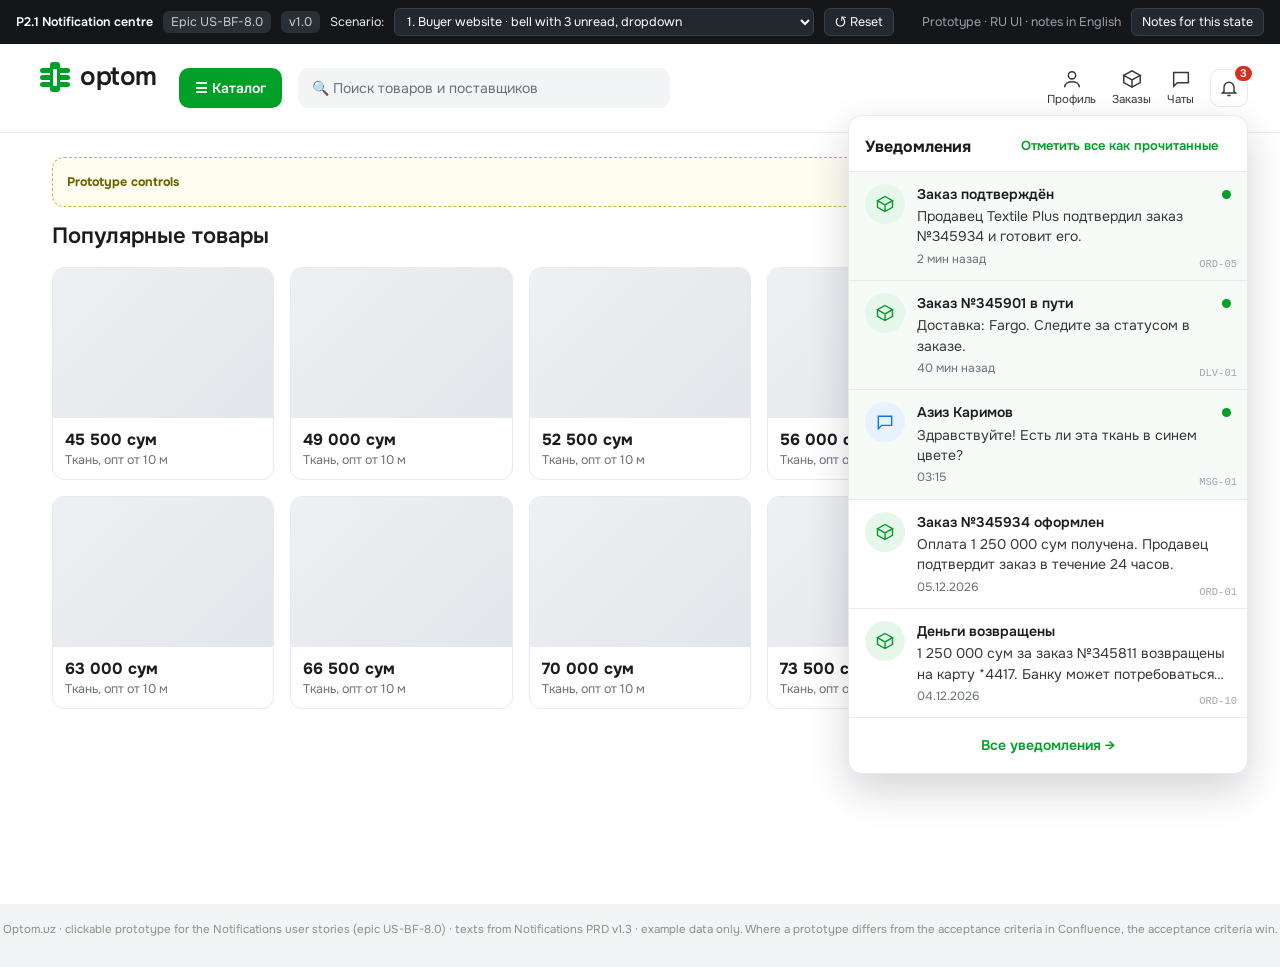
==== p2-1-notification-centre.html @ 47d12b76 "Notification prototypes P2.1-P2.3 v1.0 Co-Authored-By: Claude Opus 5.5 <noreply@anthropic.com> Claud" ====
<!doctype html>
<html lang="ru"><head><meta charset="utf-8"><meta name="robots" content="noindex,nofollow"><meta name="viewport" content="width=device-width,initial-scale=1">
<title>P2.1 Notification centre</title>
<link rel="preconnect" href="https://fonts.googleapis.com"><link href="https://fonts.googleapis.com/css2?family=Onest:wght@400;500;600;700&display=swap" rel="stylesheet">
<style>/* Optom.uz prototype base — colours and components taken from the Figma exports (Seller website, Buyer website, Super Admin Old) */
:root{
  --green:#00a028; --green-600:#008a22; --green-50:#e6f6ea; --green-100:#cdeed5;
  --ink:#1b1c1f; --ink-2:#38383b; --muted:#6b7079; --muted-2:#8b9189; --line:#e7e9ec; --line-2:#d9dce1;
  --bg:#f3f4f6; --card:#ffffff; --red:#d92d20; --red-50:#fdecec; --amber:#ca8504; --amber-50:#fef7c3;
  --blue:#0c75ed; --blue-50:#e8f2fe; --violet:#7a5af8; --violet-50:#f1edff;
  --radius:12px; --radius-sm:8px;
  --font:"Onest",-apple-system,BlinkMacSystemFont,"Segoe UI",Roboto,sans-serif;
}
*{box-sizing:border-box}
html,body{margin:0;padding:0}
body{font-family:var(--font);font-size:14px;line-height:1.45;color:var(--ink);background:var(--bg)}
button,input,select,textarea{font:inherit;color:inherit}
a{color:var(--green);text-decoration:none}
/* ---- prototype harness bar ---- */
.pbar{position:sticky;top:0;z-index:50;display:flex;flex-wrap:wrap;align-items:center;gap:10px;padding:8px 16px;background:#14161a;color:#e9ecef;font-size:12.5px}
.pbar b{color:#fff;font-weight:600}
.pbar .tag{background:#2a2e35;border-radius:6px;padding:2px 8px;color:#c6cbd2}
.pbar select{background:#23272e;border:1px solid #3a3f47;border-radius:6px;color:#fff;padding:4px 8px;max-width:420px}
.pbar .sp{flex:1}
.pbar button{background:#23272e;border:1px solid #3a3f47;border-radius:6px;color:#fff;padding:4px 10px;cursor:pointer}
.pbar button.on{background:var(--green);border-color:var(--green)}
.notes{position:fixed;right:16px;bottom:16px;width:380px;max-height:60vh;overflow:auto;z-index:60;background:#fffef5;border:1px solid #eadf9f;border-radius:12px;box-shadow:0 12px 30px rgba(0,0,0,.18);padding:14px 16px;font-size:12.5px;display:none}
.notes.show{display:block}
.notes h4{margin:0 0 6px;font-size:13px}
.notes ul{margin:4px 0 0 16px;padding:0}
.notes li{margin:3px 0}
.notes .src{color:#6b6200;font-size:11.5px;margin-top:8px}
/* ---- seller / admin shell ---- */
.shell{display:grid;grid-template-columns:232px 1fr;min-height:calc(100vh - 40px)}
.side{padding:18px 14px;display:flex;flex-direction:column;gap:2px}
.logo{display:flex;align-items:center;gap:8px;font-weight:600;font-size:26px;letter-spacing:-.5px;margin:0 6px 22px;color:var(--ink)}
.logo svg{flex:none}
.side .grp{font-size:11px;font-weight:600;color:var(--muted);letter-spacing:.04em;text-transform:uppercase;margin:14px 10px 6px}
.nav{display:flex;align-items:center;gap:10px;padding:9px 10px;border-radius:10px;color:var(--ink-2);cursor:default}
.nav.on{background:#fff;box-shadow:0 1px 2px rgba(0,0,0,.05);color:var(--ink);font-weight:500}
.nav svg{width:18px;height:18px;stroke:currentColor;fill:none;stroke-width:1.6;opacity:.8}
.side .me{margin-top:auto;background:#fff;border-radius:12px;padding:10px;display:flex;gap:10px;align-items:center}
.ava{width:34px;height:34px;border-radius:50%;background:#d7dbe0;display:grid;place-items:center;font-weight:600;color:#555;flex:none}
.me small{display:block;color:var(--green);font-size:12px}
.main{padding:16px 24px 40px 8px;min-width:0}
.top{display:flex;align-items:center;gap:10px;margin-bottom:14px}
.iconbtn{width:34px;height:34px;border-radius:9px;background:#fff;border:1px solid var(--line);display:grid;place-items:center}
.crumbs{color:var(--muted);font-size:13px;display:flex;gap:8px;align-items:center}
.crumbs b{color:var(--ink);font-weight:500}
.top .sp{flex:1}
.lang{background:#fff;border:1px solid var(--line);border-radius:9px;padding:6px 12px;font-size:13px}
.h1{font-size:26px;font-weight:600;margin:6px 0 14px;display:flex;align-items:center;gap:10px}
/* ---- components ---- */
.card{background:var(--card);border-radius:var(--radius);padding:20px 22px;box-shadow:0 1px 2px rgba(16,24,40,.04)}
.card+.card{margin-top:12px}
.card h3{margin:0 0 4px;font-size:18px;font-weight:600}
.sub{color:var(--muted);margin:0}
.row{display:flex;gap:12px;align-items:center}
.grid2{display:grid;grid-template-columns:1fr 1fr;gap:14px}
.sec{display:grid;grid-template-columns:240px 1fr;gap:24px;padding:20px 0;border-top:1px solid var(--line)}
.sec>.lbl{font-weight:600}
.sec>.lbl .sub{font-weight:400;font-size:13px;margin-top:4px}
.field{display:flex;flex-direction:column;gap:6px;margin-bottom:14px}
.field label{font-size:13px;font-weight:500}
.inp{border:1px solid var(--line-2);border-radius:10px;padding:10px 12px;background:#fff;outline:none;width:100%}
.inp:focus{border-color:var(--green);box-shadow:0 0 0 3px var(--green-50)}
.inp.err{border-color:var(--red)}
.inp[disabled]{background:#f6f7f9;color:var(--muted)}
.err-t{color:var(--red);font-size:12.5px}
.hint{color:var(--muted);font-size:12.5px}
.btn{border:1px solid transparent;border-radius:10px;padding:10px 18px;font-weight:600;cursor:pointer;display:inline-flex;align-items:center;gap:8px;white-space:nowrap}
.btn.pri{background:var(--green);color:#fff}
.btn.pri:hover{background:var(--green-600)}
.btn.pri[disabled]{background:#9fd8ad;cursor:not-allowed}
.btn.out{background:#fff;border-color:var(--line-2);color:var(--ink)}
.btn.soft{background:var(--green-50);color:var(--green)}
.btn.dan{background:var(--red-50);color:var(--red)}
.btn.danfill{background:var(--red);color:#fff}
.btn.link{background:none;padding:6px 4px;color:var(--green)}
.btn.sm{padding:6px 12px;font-size:13px;border-radius:8px}
.btn[disabled]{opacity:.55;cursor:not-allowed}
.pill{display:inline-flex;align-items:center;gap:6px;border-radius:8px;padding:3px 9px;font-size:12.5px;font-weight:500;border:1px solid transparent}
.pill::before{content:"";width:6px;height:6px;border-radius:50%;background:currentColor}
.pill.g{background:var(--green-50);color:var(--green);border-color:var(--green-100)}
.pill.v{background:var(--violet-50);color:var(--violet);border-color:#ddd3ff}
.pill.a{background:#fff6e0;color:#b54708;border-color:#fde7b0}
.pill.r{background:var(--red-50);color:var(--red);border-color:#f9c9c4}
.pill.n{background:#f1f2f4;color:var(--ink-2);border-color:var(--line)}
.pill.b{background:var(--blue-50);color:var(--blue);border-color:#c9e0fd}
.alert{border-radius:12px;padding:14px 16px;display:flex;gap:12px;align-items:flex-start;border-left:4px solid}
.alert .ic{width:22px;height:22px;border-radius:50%;display:grid;place-items:center;color:#fff;font-weight:700;font-size:13px;flex:none}
.alert.w{background:var(--amber-50);border-color:var(--amber)} .alert.w .ic{background:var(--amber)}
.alert.e{background:var(--red-50);border-color:var(--red)} .alert.e .ic{background:var(--red)}
.alert.i{background:var(--blue-50);border-color:var(--blue)} .alert.i .ic{background:var(--blue)}
.alert.s{background:var(--green-50);border-color:var(--green)} .alert.s .ic{background:var(--green)}
.alert b{display:block;margin-bottom:2px}
.toggle{position:relative;width:40px;height:22px;border-radius:12px;background:#d0d4da;border:none;cursor:pointer;flex:none;transition:.15s}
.toggle::after{content:"";position:absolute;top:3px;left:3px;width:16px;height:16px;border-radius:50%;background:#fff;transition:.15s;box-shadow:0 1px 2px rgba(0,0,0,.2)}
.toggle.on{background:var(--green)}
.toggle.on::after{left:21px}
.toggle[disabled]{opacity:.45;cursor:not-allowed}
.chk{display:flex;gap:10px;align-items:flex-start;cursor:pointer;margin:8px 0}
.chk input{width:18px;height:18px;accent-color:var(--green);margin-top:2px;flex:none}
table.t{width:100%;border-collapse:collapse}
table.t th{background:#f6f7f9;text-align:left;font-size:12.5px;font-weight:500;color:var(--muted);padding:10px 12px}
table.t td{border-top:1px solid var(--line);padding:12px;vertical-align:middle}
.kv{display:flex;gap:10px;padding:12px 0;border-top:1px solid var(--line);align-items:flex-start}
.kv:first-of-type{border-top:none}
.kv .k{color:var(--muted)}
.kv svg{width:20px;height:20px;stroke:var(--muted);fill:none;stroke-width:1.6;flex:none;margin-top:1px}
.modal-bg{position:fixed;inset:0;background:rgba(16,18,22,.45);display:grid;place-items:center;z-index:40;padding:20px}
.modal{background:#fff;border-radius:16px;width:min(560px,100%);max-height:90vh;overflow:auto;padding:22px 24px;box-shadow:0 20px 50px rgba(0,0,0,.25)}
.modal h3{margin:0 0 6px;font-size:19px}
.modal .acts{display:flex;justify-content:flex-end;gap:10px;margin-top:18px}
.toast{position:fixed;left:50%;bottom:24px;transform:translateX(-50%);background:#1b1c1f;color:#fff;border-radius:10px;padding:10px 16px;z-index:70;box-shadow:0 10px 30px rgba(0,0,0,.25);font-size:13.5px}
.digits{display:flex;gap:6px;align-items:flex-end}
.digit{background:#eceef1;border-radius:10px;width:42px;height:52px;display:grid;place-items:center;font-size:24px;font-weight:600}
.dsep{font-size:24px;font-weight:600;padding:0 4px 12px}
.ycard{border:1.5px solid var(--line-2);border-radius:12px;padding:12px 14px;display:flex;gap:12px;align-items:center;cursor:pointer;background:#fff}
.ycard.on{border-color:var(--green);background:var(--green-50)}
.ycard .r{width:18px;height:18px;border-radius:50%;border:2px solid var(--line-2);flex:none}
.ycard.on .r{border:5px solid var(--green)}
.ycard[aria-disabled=true]{opacity:.5;cursor:not-allowed}
.yglogo{font-weight:700;letter-spacing:-.3px}
.yglogo i{font-style:italic;font-weight:800}
.code-big{font-size:30px;letter-spacing:6px;font-weight:700;background:#f6f7f9;border-radius:10px;padding:8px 14px;display:inline-block}
.steps{display:flex;justify-content:space-between;position:relative;margin:6px 0 4px}
.steps::before{content:"";position:absolute;left:20px;right:20px;top:17px;height:2px;background:var(--line)}
.step{position:relative;text-align:center;flex:1;color:var(--muted);font-size:13px}
.step .dot{width:36px;height:36px;border-radius:10px;margin:0 auto 6px;background:#fff;border:1.5px solid var(--line-2);display:grid;place-items:center}
.step.on{color:var(--green);font-weight:500}
.step.on .dot{background:var(--green-50);border-color:var(--green)}
.timeline .it{display:flex;gap:12px;padding:8px 0}
.timeline .it .d{width:30px;height:30px;border-radius:50%;background:#f1f2f4;display:grid;place-items:center;flex:none;font-size:13px}
.timeline .it small{display:block;color:var(--muted)}
.muted{color:var(--muted)}
.small{font-size:12.5px}
.mt8{margin-top:8px}.mt12{margin-top:12px}.mt16{margin-top:16px}.mb0{margin-bottom:0}
.spin{width:16px;height:16px;border:2px solid #c8ead1;border-top-color:var(--green);border-radius:50%;animation:sp 0.8s linear infinite;display:inline-block}
@keyframes sp{to{transform:rotate(360deg)}}
.ann{outline:2px dashed #f0b400;outline-offset:3px;border-radius:12px}

/* ---- notification centre components (proposal; follows the buyer mobile "Уведомления" design) ---- */
.bellwrap{position:relative}
.bell{position:relative;width:38px;height:38px;border-radius:10px;background:#fff;border:1px solid var(--line);display:grid;place-items:center;cursor:pointer}
.bell svg{width:20px;height:20px;stroke:#38383b;fill:none;stroke-width:1.7}
.badge{position:absolute;top:-6px;right:-7px;min-width:19px;height:19px;padding:0 5px;border-radius:10px;background:var(--red);color:#fff;font-size:11px;font-weight:600;display:grid;place-items:center;border:2px solid #fff}
.dd{position:absolute;right:0;top:46px;width:400px;background:#fff;border-radius:14px;box-shadow:0 16px 40px rgba(16,24,40,.18);border:1px solid var(--line);z-index:30;overflow:hidden}
.dd .hd{display:flex;align-items:center;justify-content:space-between;padding:14px 16px 8px}
.dd .hd b{font-size:16px}
.dd .ft{display:flex;justify-content:center;padding:10px;border-top:1px solid var(--line)}
.ni{display:flex;gap:12px;padding:12px 16px;cursor:pointer;position:relative;border-top:1px solid var(--line)}
.ni:hover{background:#f8f9fa}
.ni.unread{background:#f6fbf7}
.ni .gi{width:40px;height:40px;border-radius:50%;display:grid;place-items:center;flex:none}
.ni .gi svg{width:20px;height:20px;fill:none;stroke-width:1.7}
.gi.o{background:var(--green-50)} .gi.o svg{stroke:var(--green)}
.gi.m{background:var(--blue-50)} .gi.m svg{stroke:var(--blue)}
.gi.s{background:#f1f2f4} .gi.s svg{stroke:#555}
.gi.w{background:var(--red-50)} .gi.w svg{stroke:var(--red)}
.gi.a{background:var(--violet-50)} .gi.a svg{stroke:var(--violet)}
.ni .bd{flex:1;min-width:0}
.ni .tt{font-weight:600;white-space:nowrap;overflow:hidden;text-overflow:ellipsis}
.ni .tx{color:var(--ink-2);display:-webkit-box;-webkit-line-clamp:2;-webkit-box-orient:vertical;overflow:hidden;margin-top:2px}
.ni .tm{color:var(--muted);font-size:12px;margin-top:4px}
.ni .ud{width:9px;height:9px;border-radius:50%;background:var(--green);flex:none;margin-top:6px}
.ni .cid{position:absolute;right:10px;bottom:8px;font-size:10.5px;color:#a0a6ae;font-family:ui-monospace,Menlo,monospace}
.ni .acts{display:flex;gap:8px;margin-top:8px}
.tabs{display:flex;gap:6px;border-bottom:1px solid var(--line);margin-bottom:0}
.tab{padding:10px 14px;cursor:pointer;color:var(--muted);border-bottom:2px solid transparent;margin-bottom:-1px;font-weight:500}
.tab.on{color:var(--ink);border-bottom-color:var(--green)}
.tab .c{background:var(--green);color:#fff;border-radius:9px;padding:0 6px;font-size:11.5px;margin-left:6px}
.empty{padding:48px 20px;text-align:center;color:var(--muted)}
.empty .eic{width:64px;height:64px;border-radius:50%;background:#f1f2f4;display:grid;place-items:center;margin:0 auto 12px}
.empty .eic svg{width:30px;height:30px;stroke:#9aa0a8;fill:none;stroke-width:1.6}
/* web pop-up (toast with title, text, first button) */
.npop{position:fixed;top:56px;right:20px;width:360px;background:#fff;border-radius:14px;box-shadow:0 16px 40px rgba(16,24,40,.22);border:1px solid var(--line);z-index:65;padding:14px 16px;display:flex;gap:12px;animation:pin .25s ease}
.npop .x{position:absolute;top:8px;right:10px;cursor:pointer;color:var(--muted);font-size:18px;line-height:1}
.npop .bar{position:absolute;left:0;bottom:0;height:3px;background:var(--green);animation:pbar 5s linear forwards;border-radius:0 0 0 14px}
@keyframes pin{from{transform:translateY(-10px);opacity:0}to{transform:none;opacity:1}}
@keyframes pbar{from{width:100%}to{width:0}}
/* buyer website header */
.bweb{background:#fff;min-height:calc(100vh - 40px)}
.bhead{display:flex;align-items:center;gap:16px;padding:14px 32px;border-bottom:1px solid var(--line);background:#fff;position:sticky;top:40px;z-index:20}
.bsearch{flex:1;max-width:560px;display:flex;align-items:center;gap:8px;background:#f3f4f6;border-radius:10px;padding:10px 14px;color:var(--muted)}
.bcat{background:var(--green);color:#fff;border-radius:10px;padding:10px 16px;font-weight:600}
.hic{display:flex;flex-direction:column;align-items:center;font-size:11.5px;color:var(--ink-2);gap:2px;cursor:pointer;position:relative}
.hic svg{width:22px;height:22px;stroke:#38383b;fill:none;stroke-width:1.6}
.bbody{padding:24px 32px;max-width:1240px;margin:0 auto}
.prodgrid{display:grid;grid-template-columns:repeat(5,1fr);gap:16px}
.pcard{background:#fff;border:1px solid var(--line);border-radius:12px;overflow:hidden}
.pimg{height:150px;background:linear-gradient(135deg,#eef0f3,#e3e6ea)}
.pcard .pi{padding:10px 12px}
.pcard .pp{font-weight:700;font-size:16px}
.prof{display:grid;grid-template-columns:260px 1fr;gap:24px}
.pside{background:#fff;border:1px solid var(--line);border-radius:14px;padding:10px}
.pside .nav{cursor:pointer}
/* mobile frame */
.phonewrap{display:flex;gap:28px;justify-content:center;padding:24px;flex-wrap:wrap}
.phone{width:375px;height:780px;border-radius:44px;background:#111;padding:12px;box-shadow:0 20px 50px rgba(0,0,0,.25);flex:none}
.scr{width:100%;height:100%;border-radius:34px;background:#fff;overflow:hidden;position:relative;display:flex;flex-direction:column}
.sbar{height:44px;display:flex;justify-content:space-between;align-items:center;padding:0 26px;font-weight:600;font-size:14px;flex:none}
.mhead{display:flex;align-items:center;gap:10px;padding:6px 16px 10px;flex:none}
.mhead b{font-size:20px;flex:1}
.mbody{flex:1;overflow:auto}
.mtabbar{display:flex;justify-content:space-around;border-top:1px solid var(--line);padding:8px 0 22px;font-size:10.5px;color:var(--muted);flex:none}
.mtabbar div{display:flex;flex-direction:column;align-items:center;gap:2px}
.mtabbar svg{width:22px;height:22px;stroke:#8b9189;fill:none;stroke-width:1.6}
.mtabbar .on{color:var(--green)} .mtabbar .on svg{stroke:var(--green)}
.pushb{position:absolute;top:46px;left:10px;right:10px;background:rgba(245,245,247,.97);border-radius:18px;padding:10px 12px;box-shadow:0 8px 24px rgba(0,0,0,.18);z-index:5;cursor:pointer;animation:pin .3s ease}
.pushb .ph{display:flex;align-items:center;gap:6px;font-size:12px;color:#555}
.pushb .ph i{width:18px;height:18px;border-radius:5px;background:var(--green);display:inline-block}
.pushb b{display:block;font-size:14px;margin-top:2px}
.pushb span{font-size:13.5px;color:#222}
/* prototype controls */
.pctl{border:1.5px dashed #c9b44a;background:#fffdf0;border-radius:12px;padding:10px 14px;font-size:12.5px;display:flex;gap:8px;align-items:center;flex-wrap:wrap;margin-bottom:14px}
.pctl b{color:#6b6200}
.pctl .btn{font-size:12.5px;padding:5px 10px;border-radius:8px}
.lbox{display:flex;gap:6px}
.lbox span{padding:4px 10px;border-radius:8px;border:1px solid var(--line-2);cursor:pointer;background:#fff}
.lbox span.on{background:var(--ink);color:#fff;border-color:var(--ink)}
.tl{border-left:2px solid var(--line);margin-left:8px;padding-left:16px}
.tl .ev{position:relative;padding:8px 0}
.tl .ev::before{content:"";position:absolute;left:-23px;top:13px;width:12px;height:12px;border-radius:50%;background:#fff;border:2px solid var(--line-2)}
.tl .ev.sent::before{background:var(--green);border-color:var(--green)}
.tl .ev.cxl::before{background:#fff;border-color:var(--muted)}
.tl .ev.due::before{background:#fff;border-color:var(--amber)}
.mono{font-family:ui-monospace,Menlo,monospace;font-size:12px}
</style></head><body>
<div id="app"></div><p style="text-align:center;color:#8b9189;font-size:11.5px;margin:18px 0 28px">Optom.uz · clickable prototype for the Notifications user stories (epic US-BF-8.0) · texts from Notifications PRD v1.3 · example data only. Where a prototype differs from the acceptance criteria in Confluence, the acceptance criteria win.</p>
<script>// Prototype harness: scenario picker, notes panel, toasts, icons, seller shell
const $ = (s, r = document) => r.querySelector(s);
const esc = s => String(s).replace(/[&<>"]/g, c => ({ "&": "&amp;", "<": "&lt;", ">": "&gt;", '"': "&quot;" }[c]));
const som = n => Math.round(n).toLocaleString("ru-RU").replace(/,/g, " ") + " сум";
const ICON = {
  chart: '<svg viewBox="0 0 24 24"><path d="M4 20V10M10 20V4M16 20v-7M22 20H2"/></svg>',
  box: '<svg viewBox="0 0 24 24"><path d="M21 8l-9-5-9 5 9 5 9-5zM3 8v8l9 5 9-5V8M12 13v8"/></svg>',
  list: '<svg viewBox="0 0 24 24"><rect x="4" y="3" width="16" height="18" rx="2"/><path d="M8 8h8M8 12h8M8 16h5"/></svg>',
  chat: '<svg viewBox="0 0 24 24"><path d="M4 5h16v11H8l-4 4z"/></svg>',
  users: '<svg viewBox="0 0 24 24"><circle cx="9" cy="8" r="3"/><path d="M3 20c0-3 3-5 6-5s6 2 6 5M16 11a3 3 0 1 0 0-6M21 20c0-2-1.5-4-4-4.6"/></svg>',
  store: '<svg viewBox="0 0 24 24"><path d="M3 9l2-5h14l2 5M4 9v11h16V9M3 9h18M9 20v-6h6v6"/></svg>',
  gear: '<svg viewBox="0 0 24 24"><circle cx="12" cy="12" r="3"/><path d="M12 2v3M12 19v3M4.2 4.2l2.1 2.1M17.7 17.7l2.1 2.1M2 12h3M19 12h3M4.2 19.8l2.1-2.1M17.7 6.3l2.1-2.1"/></svg>',
  spark: '<svg viewBox="0 0 24 24"><path d="M12 3l2 6 6 2-6 2-2 6-2-6-6-2 6-2z"/></svg>',
  truck: '<svg viewBox="0 0 24 24"><path d="M2 6h12v10H2zM14 10h4l3 3v3h-7"/><circle cx="6" cy="18" r="2"/><circle cx="17" cy="18" r="2"/></svg>',
  pin: '<svg viewBox="0 0 24 24"><path d="M12 22s7-7 7-12a7 7 0 1 0-14 0c0 5 7 12 7 12z"/><circle cx="12" cy="10" r="2.5"/></svg>',
  phone: '<svg viewBox="0 0 24 24"><path d="M5 3h4l2 5-3 2a12 12 0 0 0 6 6l2-3 5 2v4a2 2 0 0 1-2 2A18 18 0 0 1 3 5a2 2 0 0 1 2-2z"/></svg>',
  cal: '<svg viewBox="0 0 24 24"><rect x="3" y="5" width="18" height="16" rx="2"/><path d="M3 10h18M8 3v4M16 3v4"/></svg>',
  card: '<svg viewBox="0 0 24 24"><rect x="2" y="5" width="20" height="14" rx="2"/><path d="M2 10h20"/></svg>',
  msg: '<svg viewBox="0 0 24 24"><path d="M4 5h16v11H8l-4 4z"/></svg>',
  user: '<svg viewBox="0 0 24 24"><circle cx="12" cy="8" r="4"/><path d="M4 21c0-4 4-6 8-6s8 2 8 6"/></svg>',
  bell: '<svg viewBox="0 0 24 24"><path d="M6 16V11a6 6 0 0 1 12 0v5l2 2H4zM10 21h4"/></svg>',
  globe: '<svg viewBox="0 0 24 24"><circle cx="12" cy="12" r="9"/><path d="M3 12h18M12 3c3 3 3 15 0 18M12 3c-3 3-3 15 0 18"/></svg>',
  side: '<svg viewBox="0 0 24 24"><rect x="3" y="4" width="18" height="16" rx="2"/><path d="M9 4v16"/></svg>',
};
const LOGO = '<span class="logo"><svg width="34" height="34" viewBox="0 0 34 34"><rect x="12" y="2" width="10" height="30" rx="3" fill="#00a028"/><rect x="2" y="8" width="30" height="5" rx="2.5" fill="#00a028"/><rect x="2" y="15" width="30" height="5" rx="2.5" fill="#00a028"/><rect x="2" y="22" width="30" height="5" rx="2.5" fill="#00a028"/><rect x="15" y="9" width="4" height="17" rx="1" fill="#fff"/></svg>optom</span>';
const YG = '<span class="yglogo">Yandex <i>Go</i></span>';
const FARGO = '<span style="font-weight:800;font-style:italic;letter-spacing:-.5px"><span style="color:#e3262e">◤</span> FARGO</span>';

function sellerShell(active, crumbs, content) {
  const nav = (k, ic, t) => `<div class="nav ${active === k ? "on" : ""}">${ICON[ic]}${t}</div>`;
  return `<div class="shell"><aside class="side">${LOGO}
    <div class="grp">Основное</div>${nav("an", "chart", "Аналитика")}${nav("pr", "box", "Товары")}${nav("or", "list", "Заказы")}${nav("ch", "chat", "Чаты")}
    <div class="grp">Организация</div>${nav("em", "users", "Сотрудники")}${nav("br", "store", "Филиалы")}
    <div class="grp">Система</div>${nav("se", "gear", "Настройки")}${nav("ta", "spark", "Тарифы")}
    <div class="me"><span class="ava">НА</span><div><b style="font-weight:600">Николаев А. Д.</b><small>● Подтвержден</small></div></div></aside>
    <main class="main"><div class="top"><span class="iconbtn">${ICON.side.replace("<svg", '<svg width="18" height="18" fill="none" stroke="#38383b"')}</span><div class="crumbs">${crumbs}</div><span class="sp"></span><span class="iconbtn">${ICON.bell.replace("<svg", '<svg width="18" height="18" fill="none" stroke="#38383b"')}</span><span class="lang">Русский ▾</span></div>${content}</main></div>`;
}

// ---- harness ----
const H = { scen: [], cur: null, notesOn: false };
function harness(meta, scenarios) {
  H.scen = scenarios;
  const bar = document.createElement("div"); bar.className = "pbar";
  bar.innerHTML = `<b>${esc(meta.title)}</b><span class="tag">${esc(meta.stories)}</span><span class="tag">v${meta.version}</span>
    <span>Scenario:</span><select id="scen">${scenarios.map((s, i) => `<option value="${i}">${i + 1}. ${esc(s.label)}</option>`).join("")}</select>
    <button id="reset" title="Reset the current scenario">↺ Reset</button><span class="sp"></span>
    <span style="color:#9aa1ab">Prototype · RU UI · notes in English</span>
    <button id="ntoggle">Notes for this state</button>`;
  document.body.prepend(bar);
  const notes = document.createElement("div"); notes.className = "notes"; notes.id = "notes"; document.body.append(notes);
  $("#scen").onchange = e => go(+e.target.value);
  $("#reset").onclick = () => go(+$("#scen").value);
  $("#ntoggle").onclick = () => { H.notesOn = !H.notesOn; notes.classList.toggle("show", H.notesOn); $("#ntoggle").classList.toggle("on", H.notesOn); };
  const q = new URLSearchParams(location.hash.slice(1)), qs = new URLSearchParams(location.search); go(+(q.get("s") || qs.get("s") || 0));
}
function go(i) {
  const s = H.scen[i]; if (!s) return; H.cur = s; $("#scen").value = i; history.replaceState(null, "", "#s=" + i);
  s.apply(); setNotes(s.notes, s.src);
}
function setNotes(list, src) {
  $("#notes").innerHTML = `<h4>What this state shows</h4><ul>${(list || []).map(n => `<li>${n}</li>`).join("")}</ul>${src ? `<div class="src">${src}</div>` : ""}`;
}
let toastT;
function toast(t) { let el = $(".toast"); if (!el) { el = document.createElement("div"); el.className = "toast"; document.body.append(el); } el.textContent = t; el.style.display = "block"; clearTimeout(toastT); toastT = setTimeout(() => el.style.display = "none", 3200); }
function modal(html) { closeModal(); const bg = document.createElement("div"); bg.className = "modal-bg"; bg.id = "mbg"; bg.innerHTML = `<div class="modal">${html}</div>`; document.body.append(bg); return bg; }
function closeModal() { const m = $("#mbg"); if (m) m.remove(); }

// When embedded in a narrow frame (e.g. Confluence iFrame), scale the desktop layout down to fit
(function fitFrame() {
  if (window === window.top) return;
  const apply = () => { const w = document.documentElement.clientWidth; document.documentElement.style.zoom = w < 1280 ? (w / 1280).toFixed(3) : ""; };
  apply(); window.addEventListener("resize", apply);
})();


const CAT = {"ACC-01": {"g": "Service (can't turn off)", "r": "MVP", "cta": "No", "ch": "—", "pp": "—", "oc": "SMS (Eskiz) or e-mail", "trig": "A one-time code is requested: sign-up, sign-in, password reset or phone/e-mail change", "en": "SMS: Optom.uz: your code is {code}. Do not share it with anyone. Valid for {minutes} min.", "uz": "SMS: Optom.uz: tasdiqlash kodingiz {code}. Uni hech kimga bermang. {minutes} daqiqa amal qiladi.", "ru": "SMS: Optom.uz: ваш код {code}. Никому его не сообщайте. Действует {minutes} мин."}, "ACC-02": {"g": "Service (can't turn off)", "r": "MVP", "cta": "Button \"Contact support\" → support chat", "ch": "Web + Mobile", "pp": "Push + Pull", "oc": "E-mail if the user has one", "trig": "The account password is changed", "en": "Password changed\nYour Optom.uz password was changed. If it was not you, contact support now.", "uz": "Parol o‘zgartirildi\nOptom.uz parolingiz o‘zgartirildi. Agar bu siz bo‘lmasangiz, darhol yordam xizmatiga yozing.", "ru": "Пароль изменён\nПароль от Optom.uz изменён. Если это были не вы, срочно напишите в поддержку."}, "ACC-03": {"g": "Service (can't turn off)", "r": "Later", "cta": "Button \"Change password\" → Security settings", "ch": "Web + Mobile", "pp": "Push + Pull", "oc": "—", "trig": "Sign-in from a device that has not been used for this account before", "en": "New sign-in to your account\nSign-in from {device} at {time}. Not you? Change your password.", "uz": "Hisobingizga yangi kirish\n{time} da {device} qurilmasidan kirildi. Siz emasmisiz? Parolni o‘zgartiring.", "ru": "Новый вход в аккаунт\nВход с устройства {device} в {time}. Это не вы? Смените пароль."}, "ACC-04": {"g": "Service", "r": "MVP", "cta": "Link → Application status", "ch": "Web + Mobile", "pp": "Push + Pull", "oc": "—", "trig": "A seller submits the registration application (documents) for verification", "en": "Application received\nWe are checking your documents. This usually takes up to {hours} hours.", "uz": "Ariza qabul qilindi\nHujjatlaringizni tekshiryapmiz. Bu odatda {hours} soatgacha davom etadi.", "ru": "Заявка получена\nМы проверяем ваши документы. Обычно это занимает до {hours} ч."}, "ACC-05": {"g": "Service (can't turn off)", "r": "MVP", "cta": "Button \"Add product\" → Add product", "ch": "Web + Mobile", "pp": "Push + Pull", "oc": "E-mail if confirmed (⚑ proposed, OQ-N6)", "trig": "A moderator approves the seller (seller moderation)", "en": "Your store is approved\nYou can now add products and accept orders on Optom.uz.", "uz": "Do‘koningiz tasdiqlandi\nEndi Optom.uz’da mahsulot qo‘shishingiz va buyurtmalarni qabul qilishingiz mumkin.", "ru": "Магазин одобрен\nТеперь вы можете добавлять товары и принимать заказы на Optom.uz."}, "ACC-06": {"g": "Service (can't turn off)", "r": "MVP", "cta": "Button \"Edit application\" → Registration form", "ch": "Web + Mobile", "pp": "Push + Pull", "oc": "E-mail if confirmed (⚑ proposed, OQ-N6)", "trig": "A moderator rejects the seller application with a reason", "en": "Application rejected\nReason: {reason}. Correct the data and send the application again.", "uz": "Ariza rad etildi\nSabab: {reason}. Ma’lumotlarni tuzating va arizani qayta yuboring.", "ru": "Заявка отклонена\nПричина: {reason}. Исправьте данные и отправьте заявку снова."}, "ACC-07": {"g": "Service (can't turn off)", "r": "Later", "cta": "No (the user cannot sign in)", "ch": "Mobile", "pp": "Push only", "oc": "SMS", "trig": "An admin blocks the user", "en": "Account blocked\nYour Optom.uz account was blocked: {reason}. Contact support for details.", "uz": "Hisob bloklandi\nOptom.uz hisobingiz bloklandi: {reason}. Batafsil: yordam xizmati.", "ru": "Аккаунт заблокирован\nВаш аккаунт Optom.uz заблокирован: {reason}. Подробности — в поддержке."}, "ACC-08": {"g": "Service (can't turn off)", "r": "Later", "cta": "Link → Home page", "ch": "Web + Mobile", "pp": "Push + Pull", "oc": "SMS", "trig": "An admin unblocks the user", "en": "Account restored\nYour Optom.uz account is active again.", "uz": "Hisob tiklandi\nOptom.uz hisobingiz yana faol.", "ru": "Аккаунт восстановлен\nВаш аккаунт Optom.uz снова активен."}, "ACC-09": {"g": "Service (can't turn off)", "r": "With seller roles", "cta": "Link to the seller app in the SMS", "ch": "—", "pp": "—", "oc": "SMS", "trig": "The store owner adds an employee", "en": "SMS: Optom.uz: you were added to {store} as {role}. Sign in to the seller app with this phone number.", "uz": "SMS: Optom.uz: siz {store} do'koniga {role} sifatida qo'shildingiz. Sotuvchi ilovasiga shu raqam bilan kiring.", "ru": "SMS: Optom.uz: вас добавили в {store} ({role}). Войдите в приложение продавца с этим номером."}, "ACC-10": {"g": "Service (can't turn off)", "r": "With seller roles", "cta": "No", "ch": "Web + Mobile", "pp": "Push + Pull", "oc": "—", "trig": "The store owner changes the role of an employee or removes the employee", "en": "Your access changed\nYour role in {store} is now: {role}.", "uz": "Ruxsatlaringiz o‘zgardi\n{store} do‘konidagi rolingiz endi: {role}.", "ru": "Ваш доступ изменён\nВаша роль в {store}: {role}."}, "ACC-11": {"g": "Service (can't turn off)", "r": "Later", "cta": "Button \"Read the offer\" → Offer page", "ch": "Web + Mobile", "pp": "Push + Pull", "oc": "—", "trig": "A new version of the public offer is published", "en": "Terms updated\nWe updated the public offer. Read it and accept it to keep using Optom.uz.", "uz": "Shartlar yangilandi\nOmmaviy oferta yangilandi. Optom.uz’dan foydalanishni davom ettirish uchun uni o‘qib, qabul qiling.", "ru": "Условия обновлены\nМы обновили публичную оферту. Прочитайте и примите её, чтобы продолжить пользоваться Optom.uz."}, "ORD-01": {"g": "Order updates (can't turn off)", "r": "MVP", "cta": "Button \"Open order\" → Order page", "ch": "Web + Mobile", "pp": "Push + Pull", "oc": "—", "trig": "Payment for the order succeeds (order created and paid)", "en": "Order #{order_no} placed\nPayment of {amount} so‘m received. The seller will confirm the order within 24 hours.", "uz": "#{order_no} buyurtma rasmiylashtirildi\n{amount} so‘m to‘lov qabul qilindi. Sotuvchi buyurtmani 24 soat ichida tasdiqlaydi.", "ru": "Заказ №{order_no} оформлен\nОплата {amount} сум получена. Продавец подтвердит заказ в течение 24 часов."}, "ORD-02": {"g": "Order updates", "r": "MVP", "cta": "Button \"Pay now\" → Payment", "ch": "Web + Mobile", "pp": "Push + Pull", "oc": "—", "trig": "The order is still unpaid 10 minutes after it was created", "en": "Finish your payment\nOrder #{order_no} is not paid. Pay within {minutes} min, otherwise it will be cancelled.", "uz": "To‘lovni yakunlang\n#{order_no} buyurtma to‘lanmagan. {minutes} daqiqa ichida to‘lang, aks holda u bekor qilinadi.", "ru": "Завершите оплату\nЗаказ №{order_no} не оплачен. Оплатите его в течение {minutes} мин., иначе он будет отменён."}, "ORD-03": {"g": "Order updates (can't turn off)", "r": "MVP", "cta": "Button \"Order again\" → Cart", "ch": "Web + Mobile", "pp": "Push + Pull", "oc": "—", "trig": "The order is cancelled automatically because it was not paid within 20 minutes", "en": "Order cancelled\nOrder #{order_no} was cancelled because it was not paid within 20 minutes.", "uz": "Buyurtma bekor qilindi\n#{order_no} buyurtma 20 daqiqa ichida to‘lanmagani uchun bekor qilindi.", "ru": "Заказ отменён\nЗаказ №{order_no} отменён: он не был оплачен в течение 20 минут."}, "ORD-04": {"g": "Order updates (can't turn off)", "r": "MVP", "cta": "Button \"Try again\" → Payment", "ch": "Web + Mobile", "pp": "Push + Pull", "oc": "—", "trig": "The card payment fails (Paylov returns an error)", "en": "Payment failed\nWe could not charge your card for order #{order_no}. Try again or use another card.", "uz": "To‘lov amalga oshmadi\n#{order_no} buyurtma uchun kartadan pul yechib bo‘lmadi. Qayta urinib ko‘ring yoki boshqa kartani tanlang.", "ru": "Оплата не прошла\nНе удалось списать деньги с карты за заказ №{order_no}. Попробуйте ещё раз или выберите другую карту."}, "ORD-05": {"g": "Order updates", "r": "MVP", "cta": "Link → Order page", "ch": "Web + Mobile", "pp": "Push + Pull", "oc": "—", "trig": "The seller confirms the order", "en": "Order confirmed\n{seller_name} confirmed order #{order_no} and is preparing it.", "uz": "Buyurtma tasdiqlandi\n{seller_name} #{order_no} buyurtmani tasdiqladi va tayyorlamoqda.", "ru": "Заказ подтверждён\nПродавец {seller_name} подтвердил заказ №{order_no} и готовит его."}, "ORD-06": {"g": "Order updates (can't turn off)", "r": "MVP", "cta": "Link → Order page", "ch": "Web + Mobile", "pp": "Push + Pull", "oc": "—", "trig": "The seller rejects the order", "en": "Order rejected by the seller\n{seller_name} could not accept order #{order_no}. {amount} so‘m will be refunded to your card.", "uz": "Sotuvchi buyurtmani rad etdi\n{seller_name} #{order_no} buyurtmani qabul qila olmadi. {amount} so‘m kartangizga qaytariladi.", "ru": "Продавец отклонил заказ\n{seller_name} не может принять заказ №{order_no}. {amount} сум вернутся на вашу карту."}, "ORD-07": {"g": "Order updates (can't turn off)", "r": "MVP", "cta": "Button \"Find similar\" → Search by the main product", "ch": "Web + Mobile", "pp": "Push + Pull", "oc": "—", "trig": "The order is cancelled automatically because the seller did not confirm it within 24 hours", "en": "Order cancelled\nThe seller did not confirm order #{order_no} in 24 hours. {amount} so‘m will be refunded.", "uz": "Buyurtma bekor qilindi\nSotuvchi #{order_no} buyurtmani 24 soat ichida tasdiqlamadi. {amount} so‘m qaytariladi.", "ru": "Заказ отменён\nПродавец не подтвердил заказ №{order_no} за 24 часа. Мы вернём {amount} сум."}, "ORD-08": {"g": "Order updates (can't turn off)", "r": "MVP", "cta": "Link → Order page", "ch": "Web + Mobile", "pp": "Push + Pull", "oc": "—", "trig": "The buyer cancels the order (for Yandex Go also: support cancels with the buyer as the cause); [fee] sentence only when a delivery cancellation fee was deducted", "en": "Order cancelled\nYou cancelled order #{order_no}. Refund: {amount} so‘m. [if {fee} > 0:] A delivery cancellation fee of {fee} so‘m was deducted.", "uz": "Buyurtma bekor qilindi\nSiz #{order_no} buyurtmani bekor qildingiz. Qaytariladi: {amount} so‘m. [if {fee} > 0:] Bekor qilish to‘lovi {fee} so‘m ushlab qolindi.", "ru": "Заказ отменён\nВы отменили заказ №{order_no}. К возврату: {amount} сум. [if {fee} > 0:] Удержана плата за отмену доставки: {fee} сум."}, "ORD-09": {"g": "Order updates (can't turn off)", "r": "MVP", "cta": "Link → Order page", "ch": "Web + Mobile", "pp": "Push + Pull", "oc": "—", "trig": "An admin cancels the order", "en": "Order cancelled by Optom.uz\nOrder #{order_no} was cancelled: {reason}. {amount} so‘m will be refunded.", "uz": "Optom.uz buyurtmani bekor qildi\n#{order_no} buyurtma bekor qilindi: {reason}. {amount} so‘m qaytariladi.", "ru": "Заказ отменён Optom.uz\nЗаказ №{order_no} отменён: {reason}. Мы вернём {amount} сум."}, "ORD-10": {"g": "Order updates (can't turn off)", "r": "MVP", "cta": "Link → Order page", "ch": "Web + Mobile", "pp": "Push + Pull", "oc": "—", "trig": "The refund for a cancelled order is sent to the card", "en": "Refund sent\n{amount} so‘m for order #{order_no} returned to card *{card_last4}. The bank may take up to {days} days.", "uz": "Pul qaytarildi\n#{order_no} buyurtma uchun {amount} so‘m *{card_last4} kartaga qaytarildi. Bank {days} kungacha vaqt olishi mumkin.", "ru": "Деньги возвращены\n{amount} сум за заказ №{order_no} возвращены на карту *{card_last4}. Банку может потребоваться до {days} дн."}, "ORD-11": {"g": "Order updates", "r": "MVP", "cta": "Buttons \"Confirm receipt\" and \"Report a problem\" → Order page", "ch": "Web + Mobile", "pp": "Push + Pull", "oc": "—", "trig": "The order gets the status Delivered (provider, seller delivery) and the buyer has not confirmed receipt", "en": "Did you receive order #{order_no}?\nCheck the goods and confirm receipt. If something is wrong, request a return.", "uz": "#{order_no} buyurtmani oldingizmi?\nMahsulotlarni tekshiring va qabul qilganingizni tasdiqlang. Muammo bo‘lsa, qaytarish so‘rang.", "ru": "Вы получили заказ №{order_no}?\nПроверьте товары и подтвердите получение. Если что-то не так, оформите возврат."}, "ORD-12": {"g": "Order updates", "r": "MVP", "cta": "Link → Order page", "ch": "Web + Mobile", "pp": "Push + Pull", "oc": "—", "trig": "The buyer has not confirmed receipt 3 days after delivery or pickup; the order is completed automatically", "en": "Order #{order_no} completed\nWe marked the order as received. You can request a return until {date}.", "uz": "#{order_no} buyurtma yakunlandi\nBuyurtma qabul qilingan deb belgilandi. {date} gacha qaytarish so‘rashingiz mumkin.", "ru": "Заказ №{order_no} завершён\nМы отметили заказ как полученный. Оформить возврат можно до {date}."}, "ORD-13": {"g": "Order updates", "r": "Later", "cta": "Button \"Leave a review\" → Review form", "ch": "Web + Mobile", "pp": "Push + Pull", "oc": "—", "trig": "The order is completed (receipt confirmed or auto-completed) and the buyer has not reviewed its products", "en": "How was your order?\nRate the products from {seller_name}. Your review helps other buyers.", "uz": "Buyurtma qanday bo‘ldi?\n{seller_name} mahsulotlarini baholang. Sharhingiz boshqa xaridorlarga yordam beradi.", "ru": "Как вам заказ?\nОцените товары продавца {seller_name}. Ваш отзыв поможет другим покупателям."}, "ORD-14": {"g": "Order updates", "r": "Later", "cta": "Button \"Open receipt\"", "ch": "Web + Mobile", "pp": "Pull only", "oc": "—", "trig": "The fiscal receipt for the order is available", "en": "Receipt for order #{order_no}\nYour fiscal receipt is ready.", "uz": "#{order_no} buyurtma cheki\nFiskal chekingiz tayyor.", "ru": "Чек по заказу №{order_no}\nВаш фискальный чек готов."}, "SOR-01": {"g": "Order updates (can't turn off)", "r": "MVP", "cta": "Button \"Open order\" → Seller order page", "ch": "Web + Mobile", "pp": "Push + Pull", "oc": "—", "trig": "A paid order arrives for the seller's branch (all delivery methods except Yandex Go, which uses YG-S1)", "en": "New order #{order_no}\n{items} items for {amount} so‘m. Confirm within 24 hours.", "uz": "Yangi buyurtma #{order_no}\n{items} ta mahsulot, {amount} so‘m. 24 soat ichida tasdiqlang.", "ru": "Новый заказ №{order_no}\nТоваров: {items}, сумма {amount} сум. Подтвердите заказ в течение 24 часов."}, "SOR-02": {"g": "Order updates (can't turn off)", "r": "MVP", "cta": "Button \"Open order\" → Seller order page", "ch": "Web + Mobile", "pp": "Push + Pull", "oc": "—", "trig": "A paid order is still not confirmed: first reminder 2 h after payment, last reminder 4 h before the 24-h deadline", "en": "Order #{order_no}: {hours_left} h left\nConfirm or reject it before {time}, otherwise it will be cancelled.", "uz": "#{order_no} buyurtma: {hours_left} soat qoldi\nUni {time} gacha tasdiqlang yoki rad eting, aks holda u bekor qilinadi.", "ru": "Заказ №{order_no}: осталось {hours_left} ч\nПодтвердите или отклоните его до {time}, иначе он будет отменён."}, "SOR-03": {"g": "Order updates (can't turn off)", "r": "MVP", "cta": "Link → Seller order page", "ch": "Web + Mobile", "pp": "Push + Pull", "oc": "—", "trig": "The order is cancelled automatically because the seller did not confirm it within 24 hours", "en": "Order #{order_no} cancelled\nIt was not confirmed in 24 hours. The buyer gets a full refund.", "uz": "#{order_no} buyurtma bekor qilindi\nU 24 soat ichida tasdiqlanmadi. Xaridorga pul to‘liq qaytariladi.", "ru": "Заказ №{order_no} отменён\nОн не был подтверждён за 24 часа. Покупателю вернут всю сумму."}, "SOR-04": {"g": "Order updates (can't turn off)", "r": "MVP", "cta": "Link → Seller order page", "ch": "Web + Mobile", "pp": "Push + Pull", "oc": "—", "trig": "The buyer cancels the order", "en": "Buyer cancelled order #{order_no}\nDo not ship or hand over the goods.", "uz": "Xaridor #{order_no} buyurtmani bekor qildi\nMahsulotlarni jo‘natmang va topshirmang.", "ru": "Покупатель отменил заказ №{order_no}\nНе отправляйте и не передавайте товары."}, "SOR-05": {"g": "Order updates (can't turn off)", "r": "MVP", "cta": "Link → Seller order page", "ch": "Web + Mobile", "pp": "Push + Pull", "oc": "—", "trig": "An admin cancels the order", "en": "Order #{order_no} cancelled by Optom.uz\nReason: {reason}. Do not ship the goods.", "uz": "Optom.uz #{order_no} buyurtmani bekor qildi\nSabab: {reason}. Mahsulotlarni jo‘natmang.", "ru": "Optom.uz отменил заказ №{order_no}\nПричина: {reason}. Не отправляйте товары."}, "SOR-06": {"g": "Order updates (can't turn off)", "r": "MVP", "cta": "Link → Seller order page", "ch": "Web + Mobile", "pp": "Push + Pull", "oc": "—", "trig": "An admin sends a message about an order with \"Send notification\" in the admin order page", "en": "Optom.uz: order #{order_no}\n{message}", "uz": "Optom.uz: #{order_no} buyurtma\n{message}", "ru": "Optom.uz: заказ №{order_no}\n{message}"}, "SOR-07": {"g": "Order updates", "r": "MVP", "cta": "Link → Seller order page", "ch": "Web + Mobile", "pp": "Push + Pull", "oc": "—", "trig": "The buyer confirms receipt or the order is completed automatically", "en": "Order #{order_no} completed\nThe buyer received the order.", "uz": "#{order_no} buyurtma yakunlandi\nXaridor buyurtmani qabul qildi.", "ru": "Заказ №{order_no} завершён\nПокупатель получил заказ."}, "SOR-08": {"g": "Service", "r": "Later", "cta": "Button \"Add stock\" → Product stock", "ch": "Web + Mobile", "pp": "Push + Pull", "oc": "—", "trig": "Stock of a product in a branch falls to the threshold: 5 units, one platform value (⚑ proposed, OQ-N13)", "en": "Low stock\n{product_name}: {qty} left in {branch_name}.", "uz": "Mahsulot kam qoldi\n{product_name}: {branch_name} filialida {qty} dona qoldi.", "ru": "Товар заканчивается\n{product_name}: в филиале {branch_name} осталось {qty} шт."}, "SOR-09": {"g": "Service", "r": "Later", "cta": "Button \"Add stock\" → Product stock", "ch": "Web + Mobile", "pp": "Push + Pull", "oc": "—", "trig": "Stock of a product in a branch becomes 0", "en": "Out of stock\n{product_name}: out of stock in {branch_name}. Add stock so buyers can order it.", "uz": "Mahsulot tugadi\n{product_name}: {branch_name} filialida tugadi. Buyurtma uchun zaxira qo‘shing.", "ru": "Товар закончился\n{product_name}: закончился в филиале {branch_name}. Пополните остаток для заказов."}, "SOR-10": {"g": "Service", "r": "Later", "cta": "Link → Transfer history", "ch": "Web + Mobile", "pp": "Pull only", "oc": "—", "trig": "Stock is transferred to a branch (or a transfer is returned to the previous branch)", "en": "Stock moved\n{product_name}: {qty} units moved from {from_branch} to {branch_name}.", "uz": "Mahsulot ko‘chirildi\n{product_name}: {from_branch} → {branch_name}, {qty} dona.", "ru": "Товар перемещён\n{product_name}: {qty} шт. перемещено из филиала {from_branch} в {branch_name}."}, "DLV-01": {"g": "Order updates", "r": "MVP", "cta": "Button \"Track order\" → Order tracking", "ch": "Web + Mobile", "pp": "Push + Pull", "oc": "—", "trig": "The order gets the status In delivery (Fargo shipment created and picked up, or seller sets \"In delivery\")", "en": "Order #{order_no} is on the way\nDelivery: {method}. Follow the status in the order.", "uz": "#{order_no} buyurtma yo‘lda\nYetkazib berish: {method}. Holatini buyurtmada kuzating.", "ru": "Заказ №{order_no} в пути\nДоставка: {method}. Следите за статусом в заказе."}, "DLV-02": {"g": "Order updates (can't turn off)", "r": "MVP", "cta": "Button \"Contact support\" → Support chat", "ch": "Web + Mobile", "pp": "Push + Pull", "oc": "—", "trig": "The provider or the seller reports a delivery problem (failed attempt, address not found, parcel returned)", "en": "Delivery problem: order #{order_no}\nThe courier could not deliver the order: {reason}. Support will contact you.", "uz": "Yetkazishda muammo: #{order_no}\nKuryer yetkaza olmadi: {reason}. Yordam xizmati siz bilan bog‘lanadi.", "ru": "Проблема с доставкой №{order_no}\nКурьер не смог доставить заказ: {reason}. Поддержка свяжется с вами."}, "DLV-03": {"g": "Order updates (can't turn off)", "r": "MVP", "cta": "Link → Seller order page", "ch": "Web + Mobile", "pp": "Push + Pull", "oc": "—", "trig": "Same delivery problem as DLV-02", "en": "Delivery problem: order #{order_no}\n{provider} reports: {reason}.", "uz": "Yetkazishda muammo: #{order_no}\n{provider} xabari: {reason}.", "ru": "Проблема с доставкой №{order_no}\n{provider} сообщает: {reason}."}, "DLV-04": {"g": "Order updates (can't turn off)", "r": "With pickup", "cta": "Buttons \"Show QR code\" and \"Route\" → Order page / map", "ch": "Web + Mobile", "pp": "Push + Pull", "oc": "SMS with the pickup code (proposed, like Uzum)", "trig": "The seller sets the status Ready for pickup", "en": "Order #{order_no} is ready for pickup\nCollect it by {date}: {address}. Show the QR code from the order.", "uz": "#{order_no} buyurtmani olib ketish mumkin\nUni {date} gacha oling: {address}. Buyurtmadagi QR kodni ko‘rsating.", "ru": "Заказ №{order_no} готов к выдаче\nЗаберите его до {date}: {address}. Покажите QR-код из заказа."}, "DLV-05": {"g": "Order updates", "r": "With pickup", "cta": "Button \"Route\" → map", "ch": "Web + Mobile", "pp": "Push + Pull", "oc": "—", "trig": "The pickup storage period ends tomorrow and the order is not collected", "en": "Order #{order_no} is waiting for you\nCollect it by {date}: {address}. Otherwise it will be cancelled.", "uz": "#{order_no} buyurtma sizni kutmoqda\nUni {date} gacha oling: {address}. Aks holda buyurtma bekor qilinadi.", "ru": "Заказ №{order_no} ждёт вас\nЗаберите его до {date}: {address}. Иначе заказ будет отменён."}, "DLV-06": {"g": "Order updates (can't turn off)", "r": "With pickup", "cta": "Link → Order page", "ch": "Web + Mobile", "pp": "Push + Pull", "oc": "—", "trig": "Storage period (5 days) ended without pickup: the order is cancelled with a full refund", "en": "Order #{order_no} not collected\nThe storage period ended and the order was cancelled. Refund: {amount} so‘m.", "uz": "#{order_no} buyurtma olib ketilmadi\nSaqlash muddati tugadi va buyurtma bekor qilindi. Qaytariladigan summa: {amount} so‘m.", "ru": "Заказ №{order_no} не забрали\nСрок хранения истёк, заказ отменён. К возврату: {amount} сум."}, "DLV-07": {"g": "Order updates (can't turn off)", "r": "With pickup", "cta": "Link → Seller order page", "ch": "Web + Mobile", "pp": "Push + Pull", "oc": "—", "trig": "Same as DLV-06", "en": "Order #{order_no} not collected\nThe storage period ended. The order is cancelled; keep the goods.", "uz": "#{order_no} buyurtma olib ketilmadi\nSaqlash muddati tugadi. Buyurtma bekor qilindi, mahsulotlar sizda qoladi.", "ru": "Заказ №{order_no} не забрали\nСрок хранения истёк. Заказ отменён, товары остаются у вас."}, "DLV-08": {"g": "Order updates", "r": "With pickup", "cta": "Buttons \"Confirm receipt\" and \"Report a problem\"", "ch": "Web + Mobile", "pp": "Push + Pull", "oc": "—", "trig": "The seller confirms the pickup handover (QR scan or order number)", "en": "Order #{order_no} handed over\nThank you! If something is wrong with the goods, request a return.", "uz": "#{order_no} buyurtma topshirildi\nRahmat! Mahsulotda muammo bo‘lsa, qaytarish so‘rang.", "ru": "Заказ №{order_no} выдан\nСпасибо! Если с товаром что-то не так, оформите возврат."}, "YG-B1": {"g": "Order updates", "r": "With Yandex Go", "cta": "Button \"Track\" → Order tracking", "ch": "Web + Mobile", "pp": "Push + Pull", "oc": "Yandex sends its own SMS with the delivery code", "trig": "Yandex assigns a courier (CourierAssigned)", "en": "Courier found\n{courier_name}, {car}, is going to the seller for order #{order_no}. Track it in the app.", "uz": "Kuryer topildi\n{courier_name}, {car}, #{order_no} buyurtma uchun sotuvchiga ketmoqda. Ilovada kuzating.", "ru": "Курьер найден\n{courier_name}, {car}, едет к продавцу за заказом №{order_no}. Следите в приложении."}, "YG-B2": {"g": "Order updates", "r": "With Yandex Go", "cta": "Button \"Track\"", "ch": "Web + Mobile", "pp": "Push + Pull", "oc": "—", "trig": "The courier picked up the parcel (InTransit)", "en": "Order on the way\nYour order #{order_no} is on the way.", "uz": "Buyurtma yo‘lda\n#{order_no} buyurtmangiz yo‘lda.", "ru": "Заказ в пути\nВаш заказ №{order_no} в пути."}, "YG-B3": {"g": "Order updates (can't turn off)", "r": "With Yandex Go", "cta": "Link → Order page", "ch": "Web + Mobile", "pp": "Push + Pull", "oc": "—", "trig": "The courier is at the buyer's address (AtBuyer)", "en": "Courier is here\nThe courier has brought order #{order_no}. Check the parcel first, then tell the courier the code from the SMS.", "uz": "Kuryer yetib keldi\nKuryer #{order_no} buyurtmani olib keldi. Avval posilkani tekshiring, so‘ng kuryerga SMS’dagi kodni ayting.", "ru": "Курьер у вас\nКурьер привёз заказ №{order_no}. Сначала проверьте посылку, затем назовите курьеру код из SMS."}, "YG-B4": {"g": "Order updates", "r": "With Yandex Go", "cta": "Link → Order page", "ch": "Web + Mobile", "pp": "Push + Pull", "oc": "—", "trig": "The parcel is delivered (delivered_finish)", "en": "Order delivered\nOrder #{order_no} has been delivered. Thank you for your purchase!", "uz": "Buyurtma yetkazildi\n#{order_no} buyurtma yetkazib berildi. Xaridingiz uchun rahmat!", "ru": "Заказ доставлен\nЗаказ №{order_no} доставлен. Спасибо за покупку!"}, "YG-B5": {"g": "Order updates (can't turn off)", "r": "With Yandex Go", "cta": "Button \"Contact support\"", "ch": "Web + Mobile", "pp": "Push + Pull", "oc": "—", "trig": "Delivery failed and the parcel goes back (Returning)", "en": "Delivery failed\nWe could not deliver order #{order_no}. The parcel is going back to the seller. Support will contact you about the refund.", "uz": "Yetkazib bo‘lmadi\n#{order_no} buyurtmani yetkazib bo‘lmadi. Posilka sotuvchiga qaytmoqda. Pul bo‘yicha yordam xizmati bog‘lanadi.", "ru": "Не удалось доставить\nЗаказ №{order_no} не доставлен, посылка возвращается продавцу. Поддержка свяжется с вами о возврате денег."}, "YG-B6": {"g": "Order updates (can't turn off)", "r": "With Yandex Go", "cta": "Link → Order page", "ch": "Web + Mobile", "pp": "Push + Pull", "oc": "—", "trig": "Refund made after a Yandex Go parcel came back (buyer not reached; support marks the refund made, US-YG-1.12 AC8)", "en": "Refund made\nRefund for order #{order_no}: {amount} so‘m, the price of the goods minus the Yandex return fee.", "uz": "Pul qaytarildi\n#{order_no} buyurtma bo‘yicha {amount} so‘m qaytarildi: tovar narxidan Yandexning qaytarish to‘lovi ayirilgan.", "ru": "Деньги возвращены\nВозврат по заказу №{order_no}: {amount} сум — стоимость товара за вычетом платы Яндекса за возврат."}, "YG-S1": {"g": "Order updates (can't turn off)", "r": "With Yandex Go", "cta": "Button \"Open order\"", "ch": "Web + Mobile", "pp": "Push + Pull", "oc": "—", "trig": "A paid Yandex Go order arrives", "en": "New Yandex Go order\nOrder #{order_no} is paid. Pack it and confirm the order: a courier is booked right away.", "uz": "Yangi Yandex Go buyurtmasi\n#{order_no} buyurtma to‘landi. Uni qadoqlang va tasdiqlang — kuryer darhol chaqiriladi.", "ru": "Новый заказ с Yandex Go\nЗаказ №{order_no} оплачен. Упакуйте его и подтвердите заказ — курьер будет вызван сразу."}, "YG-S2": {"g": "Order updates (can't turn off)", "r": "With Yandex Go", "cta": "Button \"Open order\"", "ch": "Web + Mobile", "pp": "Push + Pull", "oc": "—", "trig": "The Yandex Go order is still not confirmed 30 min after payment", "en": "Order is waiting\nOrder #{order_no} is not confirmed yet. Confirm it to book a courier. Unconfirmed orders are cancelled after 24 h.", "uz": "Buyurtma kutmoqda\n#{order_no} buyurtma tasdiqlanmagan. Kuryer chaqirish uchun tasdiqlang. Aks holda u 24 soatda bekor qilinadi.", "ru": "Заказ ждёт подтверждения\nЗаказ №{order_no} не подтверждён. Подтвердите его, чтобы вызвать курьера. Иначе через 24 ч он будет отменён."}, "YG-S3": {"g": "Order updates (can't turn off)", "r": "With Yandex Go", "cta": "Button \"Decide\" → Price decision", "ch": "Web + Mobile", "pp": "Push + Pull", "oc": "—", "trig": "The Yandex offer price is above the price the buyer paid", "en": "Yandex asks more\nYandex asks {offer} so‘m to deliver order #{order_no}; the buyer paid {paid} so‘m. Decide before {time}.", "uz": "Yandex ko‘proq so‘ramoqda\nYandex #{order_no} buyurtma uchun {offer} so‘m so‘ramoqda, xaridor {paid} so‘m to‘lagan. Soat {time} gacha qaror qiling.", "ru": "Яндекс просит больше\nЯндекс просит {offer} сум за доставку заказа №{order_no}, покупатель оплатил {paid} сум. Решите до {time}."}, "YG-S4": {"g": "Order updates (can't turn off)", "r": "With Yandex Go", "cta": "Button \"Re-book\"", "ch": "Web + Mobile", "pp": "Push + Pull", "oc": "—", "trig": "The Yandex offer expired", "en": "Yandex price expired\nThe Yandex price for order #{order_no} has expired. Re-book delivery.", "uz": "Yandex narxi eskirdi\n#{order_no} buyurtma uchun Yandex narxining muddati tugadi. Yetkazib berishni qayta chaqiring.", "ru": "Цена Яндекса истекла\nЦена Яндекса для заказа №{order_no} истекла. Вызовите доставку заново."}, "YG-S5": {"g": "Order updates (can't turn off)", "r": "With Yandex Go", "cta": "Button \"Re-book\"", "ch": "Web + Mobile", "pp": "Push + Pull", "oc": "—", "trig": "The courier is not booked (no courier, courier cancelled, not fit, estimating failed)", "en": "Courier not booked\nCourier not booked for order #{order_no}: {reason}. Re-book delivery.", "uz": "Kuryer chaqirilmadi\n#{order_no} uchun kuryer chaqirilmadi: {reason}. Qayta chaqiring.", "ru": "Курьер не вызван\nКурьер для заказа №{order_no} не вызван: {reason}. Вызовите доставку заново."}, "YG-S6": {"g": "Order updates", "r": "With Yandex Go", "cta": "Link → Seller order page", "ch": "Web + Mobile", "pp": "Push + Pull", "oc": "— (no code in the notification; the code is on the order page)", "trig": "Yandex assigns a courier (CourierAssigned)", "en": "Courier is coming\nCourier {courier_name} will arrive for order #{order_no} in about {eta} min. The pickup code is on the order page.", "uz": "Kuryer yo‘lda\nKuryer {courier_name} #{order_no} buyurtma uchun taxminan {eta} daqiqada keladi. Kod buyurtma sahifasida.", "ru": "Курьер едет\nКурьер {courier_name} приедет за заказом №{order_no} примерно через {eta} мин. Код — на странице заказа."}, "YG-S7": {"g": "Order updates (can't turn off)", "r": "With Yandex Go", "cta": "Link → Seller order page", "ch": "Web + Mobile", "pp": "Push + Pull", "oc": "—", "trig": "Delivery failed and the parcel comes back to the seller (Returning)", "en": "Parcel is coming back\nOrder #{order_no} was not delivered and comes back to you. Give the courier the return code from the order page.", "uz": "Posilka qaytmoqda\n#{order_no} buyurtma yetkazilmadi va sizga qaytmoqda. Kuryerga buyurtma sahifasidagi qaytarish kodini ayting.", "ru": "Посылка возвращается\nЗаказ №{order_no} не доставлен и возвращается к вам. Назовите курьеру код возврата со страницы заказа."}, "YG-S9": {"g": "Service (can't turn off)", "r": "With Yandex Go", "cta": "Button \"Delivery settings\"", "ch": "Web + Mobile", "pp": "Push + Pull", "oc": "—", "trig": "The seller's Yandex Delivery token is no longer valid", "en": "Yandex Go is off: token\nYour Yandex Delivery token stopped working. Add a new token: Settings → Delivery integrations.", "uz": "Yandex Go o‘chirildi: token\nYandex Yetkazib berish tokeni ishlamay qoldi. Yangi token qo‘shing: Sozlamalar → Yetkazib berish integratsiyalari.", "ru": "Yandex Go отключён: токен\nТокен Яндекс Доставки перестал работать. Добавьте новый: Настройки → Интеграции доставки."}, "YG-S10": {"g": "Service (can't turn off)", "r": "With Yandex Go", "cta": "Button \"Delivery settings\"", "ch": "Web + Mobile", "pp": "Push + Pull", "oc": "—", "trig": "The seller's Yandex Delivery balance is too low; Yandex Go is switched off for buyers", "en": "Yandex Go is off: balance\nYour Yandex Delivery balance is too low. Top it up in the Yandex cabinet; until then Yandex Go is off for your shop.", "uz": "Yandex Go o‘chirildi: balans\nYandex Yetkazib berish balansi yetarli emas. Yandex kabinetida to‘ldiring — shungacha Yandex Go o‘chiq.", "ru": "Yandex Go отключён: баланс\nНа балансе Яндекс Доставки мало средств. Пополните его в кабинете Яндекса — до этого Yandex Go отключён."}, "YG-S11": {"g": "Order updates (can't turn off)", "r": "With Yandex Go", "cta": "Button \"Re-book\" → Seller order page", "ch": "Web + Mobile", "pp": "Push + Pull", "oc": "—", "trig": "Support cancelled the courier with the seller as the cause (US-YG-1.9 AC12); [fee] sentence only when {fee} > 0", "en": "Support cancelled the courier\nSupport cancelled the courier for order #{order_no}. [if {fee} > 0:] Fee {fee} so‘m was charged to your Yandex balance. Re-book or cancel the order.", "uz": "Kuryer bekor qilindi\nYordam xizmati #{order_no} kuryerini bekor qildi. [if {fee} > 0:] To‘lov {fee} so‘m Yandex balansidan yechildi. Qayta chaqiring yoki bekor qiling.", "ru": "Поддержка отменила курьера\nПоддержка отменила курьера для заказа №{order_no}. [if {fee} > 0:] Плата {fee} сум списана с баланса Яндекса. Вызовите заново или отмените заказ."}, "YG-S13": {"g": "Service (can't turn off)", "r": "With Yandex Go", "cta": "Link → Settings → Delivery integrations", "ch": "Web + Mobile", "pp": "Push + Pull", "oc": "—", "trig": "Optom.uz switched Yandex Go off for the shop (US-YG-1.13 AC4)", "en": "Optom.uz switched Yandex Go off\nYandex Go is off for your shop. Deliveries already booked continue. Contact Optom.uz support for details.", "uz": "Optom.uz Yandex Go’ni o‘chirdi\nDo‘koningiz uchun Yandex Go o‘chirildi. Chaqirilgan yetkazib berishlar davom etadi. Batafsil: yordam xizmati.", "ru": "Optom.uz отключил Yandex Go\nYandex Go для вашего магазина отключён. Уже вызванные доставки продолжатся. Подробности — в поддержке."}, "YG-S14": {"g": "Service (can't turn off)", "r": "With Yandex Go", "cta": "Link → Settings → Delivery integrations", "ch": "Web + Mobile", "pp": "Push + Pull", "oc": "—", "trig": "Optom.uz switched Yandex Go on again (US-YG-1.13 AC5)", "en": "Yandex Go is on again\nOptom.uz switched Yandex Go on again for your shop. Buyers see it for the branches where it is on.", "uz": "Yandex Go qayta yoqildi\nOptom.uz do‘koningiz uchun Yandex Go’ni qayta yoqdi. Xaridorlar uni yoqilgan filiallarda ko‘radi.", "ru": "Yandex Go снова включён\nOptom.uz снова включил Yandex Go для вашего магазина. Покупатели видят его в филиалах, где он включён."}, "RET-01": {"g": "Order updates", "r": "With returns", "cta": "Button \"Open chat\" → Return chat", "ch": "Web + Mobile", "pp": "Push + Pull", "oc": "—", "trig": "The buyer creates a return request", "en": "Return request #{return_no} sent\nThe seller will reply within {hours} hours. Add photos or a video in the chat.", "uz": "#{return_no} qaytarish so‘rovi yuborildi\nSotuvchi {hours} soat ichida javob beradi. Chatga rasm yoki video qo‘shing.", "ru": "Заявка на возврат отправлена\nПродавец ответит по заявке №{return_no} в течение {hours} ч. Добавьте фото или видео в чат."}, "RET-02": {"g": "Order updates (can't turn off)", "r": "With returns", "cta": "Button \"Open request\" → Return request", "ch": "Web + Mobile", "pp": "Push + Pull", "oc": "E-mail if confirmed (⚑ proposed, OQ-N6)", "trig": "The buyer creates a return request", "en": "New return request #{return_no}\nOrder #{order_no}: {reason}. Reply within {hours} h, or it is approved automatically.", "uz": "Yangi qaytarish so‘rovi #{return_no}\n#{order_no}: {reason}. {hours} soatda javob bering, aks holda avtomatik tasdiqlanadi.", "ru": "Новая заявка на возврат №{return_no}\nЗаказ №{order_no}: {reason}. Ответьте за {hours} ч, иначе возврат одобрится сам."}, "RET-03": {"g": "Order updates (can't turn off)", "r": "With returns", "cta": "Button \"Open request\"", "ch": "Web + Mobile", "pp": "Push + Pull", "oc": "—", "trig": "The seller has not decided and 12 hours are left before the deadline", "en": "Return #{return_no}: {hours_left} h left\nApprove or decline it before {time}.", "uz": "#{return_no} qaytarish: {hours_left} soat qoldi\nUni {time} gacha tasdiqlang yoki rad eting.", "ru": "Возврат №{return_no}: осталось {hours_left} ч\nОдобрите или отклоните его до {time}."}, "RET-04": {"g": "Order updates", "r": "With returns", "cta": "Link → Return request", "ch": "Web + Mobile", "pp": "Push + Pull", "oc": "—", "trig": "The seller approves the return", "en": "Return approved\n{seller_name} approved return #{return_no}. Follow the steps in the request to send the goods back.", "uz": "Qaytarish tasdiqlandi\n{seller_name} #{return_no} qaytarishni tasdiqladi. Mahsulotni qaytarish uchun so‘rovdagi ko‘rsatmalarga amal qiling.", "ru": "Возврат одобрен\n{seller_name} одобрил возврат №{return_no}. Отправьте товар обратно по шагам в заявке."}, "RET-05": {"g": "Order updates (can't turn off)", "r": "With returns", "cta": "Link → Return request", "ch": "Web + Mobile", "pp": "Push + Pull", "oc": "—", "trig": "The seller did not reply in time, so the return is approved automatically", "en": "Return #{return_no} approved\nThe seller did not reply in {hours} hours, so the return was approved automatically.", "uz": "#{return_no} qaytarish tasdiqlandi\nSotuvchi {hours} soat ichida javob bermadi, shuning uchun qaytarish avtomatik tasdiqlandi.", "ru": "Возврат №{return_no} одобрен\nПродавец не ответил за {hours} ч, поэтому возврат одобрен автоматически."}, "RET-06": {"g": "Order updates (can't turn off)", "r": "With returns", "cta": "Button \"Appeal\" → Appeal form", "ch": "Web + Mobile", "pp": "Push + Pull", "oc": "—", "trig": "The seller declines the return", "en": "Return declined by the seller\nReason: {reason}. Within {days} days you can ask Optom.uz support to review it.", "uz": "Sotuvchi qaytarishni rad etdi\nSabab: {reason}. {days} kun ichida yordam xizmatiga murojaat qilishingiz mumkin.", "ru": "Продавец отклонил возврат\nПричина: {reason}. В течение {days} дн. можно обжаловать решение в поддержке."}, "RET-07": {"g": "Order updates (can't turn off)", "r": "Later", "cta": "Link → Return request", "ch": "Web + Mobile", "pp": "Push + Pull", "oc": "E-mail if confirmed (⚑ proposed, OQ-N6)", "trig": "The buyer appeals the seller's decline within 3 days; no automatic escalation (⚑ proposed, OQ-N4)", "en": "Return #{return_no} appealed\nThe buyer appealed your decision. Optom.uz support will review the chat and may ask you for details.", "uz": "#{return_no} qaytarish bo‘yicha shikoyat\nXaridor qaroringiz ustidan shikoyat qildi. Optom.uz yordam xizmati chatni ko‘rib chiqadi.", "ru": "Обжалование возврата №{return_no}\nПокупатель обжаловал решение. Поддержка Optom.uz изучит чат и может запросить детали."}, "RET-08": {"g": "New messages (can't turn off)", "r": "Later", "cta": "Button \"Reply\" → Return chat", "ch": "Web + Mobile", "pp": "Push + Pull", "oc": "—", "trig": "Support asks the buyer or the seller for more information in the dispute", "en": "Details needed: #{return_no}\nReply in the chat within {hours} hours so that support can decide.", "uz": "Ma’lumot kerak: #{return_no}\nYordam xizmati qaror qabul qilishi uchun {hours} soat ichida chatda javob bering.", "ru": "Нужны детали: №{return_no}\nОтветьте в чате в течение {hours} ч, чтобы поддержка могла принять решение."}, "RET-09": {"g": "Order updates (can't turn off)", "r": "Later", "cta": "Link → Return request", "ch": "Web + Mobile", "pp": "Push + Pull", "oc": "E-mail to the seller if confirmed (⚑ proposed, OQ-N6)", "trig": "Support approves the return (decision for the buyer)", "en": "Optom.uz approved return #{return_no}\nDecision: the return is approved. {next_step}", "uz": "Optom.uz #{return_no} qaytarishni tasdiqladi\nQaror: qaytarish tasdiqlandi. {next_step}", "ru": "Optom.uz одобрил возврат №{return_no}\nРешение: возврат одобрен. {next_step}"}, "RET-10": {"g": "Order updates (can't turn off)", "r": "Later", "cta": "Link → Return request", "ch": "Web + Mobile", "pp": "Push + Pull", "oc": "E-mail to the seller if confirmed (⚑ proposed, OQ-N6)", "trig": "Support declines the return (decision for the seller)", "en": "Return #{return_no} declined\nOptom.uz support reviewed the case and declined the return: {reason}.", "uz": "#{return_no} qaytarish rad etildi\nOptom.uz yordam xizmati qaytarishni rad etdi: {reason}.", "ru": "Возврат №{return_no} отклонён\nПоддержка Optom.uz рассмотрела обращение и отклонила возврат: {reason}."}, "RET-11": {"g": "Order updates (can't turn off)", "r": "Later", "cta": "Link → Return request", "ch": "Web + Mobile", "pp": "Push + Pull", "oc": "E-mail if confirmed (⚑ proposed, OQ-N6)", "trig": "The dispute goes to mediation (VPO) or to the legal department", "en": "Return #{return_no}: further review\nOur team will contact you within {days} working days.", "uz": "#{return_no}: qo‘shimcha tekshiruv\nJamoamiz {days} ish kuni ichida siz bilan bog‘lanadi.", "ru": "Возврат №{return_no}: доп. проверка\nНаша команда свяжется с вами в течение {days} раб. дн."}, "RET-12": {"g": "Order updates (can't turn off)", "r": "With returns", "cta": "Link → Return request", "ch": "Web + Mobile", "pp": "Push + Pull", "oc": "—", "trig": "The refund for an approved return is sent to the card", "en": "Refund for return #{return_no}\n{amount} so‘m returned to card *{card_last4}. The bank may take up to {days} days.", "uz": "#{return_no} qaytarish uchun pul\n{amount} so‘m *{card_last4} kartaga qaytarildi. Bank {days} kungacha vaqt olishi mumkin.", "ru": "Деньги за возврат №{return_no}\n{amount} сум возвращены на карту *{card_last4}. Банку может потребоваться до {days} дн."}, "MSG-01": {"g": "New messages", "r": "MVP", "cta": "Button \"Reply\" → Chat", "ch": "Web + Mobile", "pp": "Push + Pull", "oc": "—", "trig": "A new chat message arrives (text, image, file or video)", "en": "{sender_name}\n{message_preview}", "uz": "{sender_name}\n{message_preview}", "ru": "{sender_name}\n{message_preview}"}, "MSG-02": {"g": "New messages", "r": "Later", "cta": "Button \"Add to cart\" → Cart with the agreed price", "ch": "Web + Mobile", "pp": "Push + Pull", "oc": "—", "trig": "The seller sends an agreed price for a negotiable product in the chat", "en": "New price offer\n{seller_name}: {product_name} for {price} so‘m per {unit}, until {date}.", "uz": "Yangi narx taklifi\n{seller_name}: {product_name} — {unit} uchun {price} so‘m, {date} gacha.", "ru": "Новая цена\n{seller_name}: {product_name} — {price} сум за {unit}, до {date}."}, "MSG-03": {"g": "New messages", "r": "Later", "cta": "Button \"Reply\" → Chat", "ch": "Web + Mobile", "pp": "Push + Pull", "oc": "—", "trig": "A buyer asks for the price of a negotiable product", "en": "Price request\n{buyer_name} asks for a price: {product_name}, {qty} {unit}.", "uz": "Narx so‘rovi\n{buyer_name} narx so‘ramoqda: {product_name}, {qty} {unit}.", "ru": "Запрос цены\n{buyer_name} просит цену: {product_name}, {qty} {unit}."}, "MSG-04": {"g": "New messages", "r": "Later", "cta": "Button \"Add to cart\"", "ch": "Web + Mobile", "pp": "Push + Pull", "oc": "—", "trig": "An agreed price expires tomorrow and the buyer has not ordered", "en": "Agreed price ends tomorrow\n{product_name}: {price} so‘m per {unit} is valid until {date}.", "uz": "Kelishilgan narx ertaga tugaydi\n{product_name}: {unit} uchun {price} so‘m narx {date} gacha amal qiladi.", "ru": "Договорная цена истекает завтра\n{product_name}: {price} сум за {unit} действует до {date}."}, "MSG-05": {"g": "New messages", "r": "Later", "cta": "Button \"Reply\"", "ch": "Web + Mobile", "pp": "Push + Pull", "oc": "—", "trig": "A buyer's message has been unanswered by the seller for 24 hours", "en": "Unanswered message\n{buyer_name} has been waiting {hours} hours for your reply.", "uz": "Javob berilmagan xabar\n{buyer_name} {hours} soatdan beri javobingizni kutmoqda.", "ru": "Сообщение без ответа\n{buyer_name} ждёт вашего ответа уже {hours} ч."}, "REV-01": {"g": "Service", "r": "Later", "cta": "Button \"Reply\" → Review", "ch": "Web + Mobile", "pp": "Push + Pull", "oc": "—", "trig": "A buyer publishes a review of the seller's product", "en": "New review: {rating}★\n{product_name}: \"{review_preview}\"", "uz": "Yangi sharh: {rating}★\n{product_name}: \"{review_preview}\"", "ru": "Новый отзыв: {rating}★\n{product_name}: «{review_preview}»"}, "REV-02": {"g": "Service", "r": "Later", "cta": "Link → Review", "ch": "Web + Mobile", "pp": "Push + Pull", "oc": "—", "trig": "The seller replies to the buyer's review", "en": "Reply to your review\n{seller_name} replied to your review. Open the product to read it.", "uz": "Sharhingizga javob\n{seller_name} sharhingizga javob berdi. Javobni o‘qish uchun mahsulotni oching.", "ru": "Ответ на ваш отзыв\n{seller_name} ответил на ваш отзыв. Откройте товар, чтобы прочитать."}, "CAT-01": {"g": "Service (can't turn off)", "r": "MVP", "cta": "Button \"Open product\"", "ch": "Web + Mobile", "pp": "Push + Pull", "oc": "—", "trig": "A moderator approves a new product or a change to a product", "en": "Product approved\n\"{product_name}\" is now visible to buyers.", "uz": "Mahsulot tasdiqlandi\n“{product_name}” endi xaridorlarga ko‘rinadi.", "ru": "Товар одобрен\n«{product_name}» теперь виден покупателям."}, "CAT-02": {"g": "Service (can't turn off)", "r": "MVP", "cta": "Button \"Edit product\"", "ch": "Web + Mobile", "pp": "Push + Pull", "oc": "—", "trig": "A moderator rejects a new product or a change to a product, with a reason", "en": "Product rejected\n\"{product_name}\": {reason}. Correct it and send it again.", "uz": "Mahsulot rad etildi\n“{product_name}”: {reason}. Tuzating va qayta yuboring.", "ru": "Товар отклонён\n«{product_name}»: {reason}. Исправьте и отправьте снова."}, "CAT-03": {"g": "Service (can't turn off)", "r": "Later", "cta": "Button \"Open product\"", "ch": "Web + Mobile", "pp": "Push + Pull", "oc": "—", "trig": "An admin hides or blocks a published product (for example after a complaint)", "en": "Product hidden\n\"{product_name}\" was hidden from buyers: {reason}.", "uz": "Mahsulot yashirildi\n“{product_name}” xaridorlardan yashirildi: {reason}.", "ru": "Товар скрыт\n«{product_name}» скрыт от покупателей: {reason}."}, "CAT-04": {"g": "Service", "r": "Later", "cta": "Button \"View result\" → Upload report", "ch": "Web + Mobile", "pp": "Pull only", "oc": "—", "trig": "A bulk product upload (XLS) finishes", "en": "Upload finished\n{ok} products added, {errors} rows with errors.", "uz": "Yuklash tugadi\n{ok} ta mahsulot qo‘shildi, {errors} ta qatorda xato bor.", "ru": "Загрузка завершена\nДобавлено товаров: {ok}. Строк с ошибками: {errors}."}, "FIN-01": {"g": "Service (can't turn off)", "r": "Later", "cta": "Link → Balance history", "ch": "Web + Mobile", "pp": "Push + Pull", "oc": "—", "trig": "A balance top-up succeeds", "en": "Balance topped up\n{amount} so‘m added. Balance: {balance} so‘m.", "uz": "Balans to‘ldirildi\n{amount} so‘m qo‘shildi. Balans: {balance} so‘m.", "ru": "Баланс пополнен\nЗачислено {amount} сум. Баланс: {balance} сум."}, "FIN-02": {"g": "Service (can't turn off)", "r": "Later", "cta": "Button \"Try again\"", "ch": "Web + Mobile", "pp": "Push + Pull", "oc": "—", "trig": "A balance top-up fails", "en": "Top-up failed\n{amount} so‘m was not added to your balance. Try again.", "uz": "Balans to‘ldirilmadi\n{amount} so‘m balansingizga qo‘shilmadi. Qayta urinib ko‘ring.", "ru": "Пополнение не прошло\n{amount} сум не зачислены на баланс. Попробуйте ещё раз."}, "FIN-03": {"g": "Service", "r": "Later", "cta": "Button \"Top up\"", "ch": "Web + Mobile", "pp": "Push + Pull", "oc": "—", "trig": "The balance will not cover the next paid period of the active placements", "en": "Low advertising balance\n{balance} so‘m left. Top up before {date} to keep your ads running.", "uz": "Reklama balansi kam\n{balance} so‘m qoldi. Reklamangiz to‘xtamasligi uchun {date} gacha to‘ldiring.", "ru": "Мало средств на рекламу\nОсталось {balance} сум. Пополните баланс до {date}, чтобы реклама не остановилась."}, "FIN-04": {"g": "Service (can't turn off)", "r": "Later", "cta": "Button \"Top up\"", "ch": "Web + Mobile", "pp": "Push + Pull", "oc": "—", "trig": "Placements stop because the balance is empty", "en": "Ads stopped\nYour balance is empty, so {count} placements were paused.", "uz": "Reklama to‘xtatildi\nBalansingiz bo‘sh, shuning uchun {count} ta joylashtirish to‘xtatildi.", "ru": "Реклама остановлена\nБаланс пуст, поэтому приостановлено размещений: {count}."}, "FIN-05": {"g": "Service", "r": "Later", "cta": "Link → Placement", "ch": "Web + Mobile", "pp": "Push + Pull", "oc": "—", "trig": "A moderator approves an ad creative", "en": "Ad approved\n\"{campaign_name}\" will be shown from {date}.", "uz": "Reklama tasdiqlandi\n“{campaign_name}” {date} dan boshlab ko‘rsatiladi.", "ru": "Реклама одобрена\n«{campaign_name}» будет показываться с {date}."}, "FIN-06": {"g": "Service (can't turn off)", "r": "Later", "cta": "Button \"Edit\" → Placement", "ch": "Web + Mobile", "pp": "Push + Pull", "oc": "—", "trig": "A moderator rejects an ad creative, with a reason", "en": "Ad rejected\n\"{campaign_name}\": {reason}. Correct it and send it again.", "uz": "Reklama rad etildi\n“{campaign_name}”: {reason}. Tuzating va qayta yuboring.", "ru": "Реклама отклонена\n«{campaign_name}»: {reason}. Исправьте и отправьте снова."}, "FIN-07": {"g": "Service", "r": "Later", "cta": "Button \"Statistics\" → Ad statistics", "ch": "Web + Mobile", "pp": "Pull only", "oc": "—", "trig": "A placement period ends", "en": "Placement ended\n\"{campaign_name}\": {impressions} views, {clicks} clicks.", "uz": "Joylashtirish tugadi\n“{campaign_name}”: {impressions} ta ko‘rish, {clicks} ta bosish.", "ru": "Размещение завершено\n«{campaign_name}»: просмотров {impressions}, кликов {clicks}."}, "FIN-08": {"g": "Service", "r": "Later", "cta": "Button \"Renew\" → Tariffs", "ch": "Web + Mobile", "pp": "Push + Pull", "oc": "—", "trig": "The seller's tariff plan expires in 3 days", "en": "Tariff ends in 3 days\nYour plan \"{plan}\" ends on {date}. Renew it to keep its features.", "uz": "Tarif 3 kundan keyin tugaydi\n“{plan}” tarifingiz {date} da tugaydi. Imkoniyatlarni saqlash uchun uni uzaytiring.", "ru": "Тариф закончится через 3 дня\nВаш тариф «{plan}» действует до {date}. Продлите его, чтобы сохранить возможности."}, "FIN-09": {"g": "Service (can't turn off)", "r": "Later", "cta": "Button \"Renew\"", "ch": "Web + Mobile", "pp": "Push + Pull", "oc": "—", "trig": "The tariff plan has expired", "en": "Tariff expired\nYour plan \"{plan}\" ended. Renew it on the Tariffs page.", "uz": "Tarif muddati tugadi\n“{plan}” tarifingiz tugadi. Uni Tariflar sahifasida uzaytiring.", "ru": "Тариф истёк\nТариф «{plan}» закончился. Продлите его на странице «Тарифы»."}, "FIN-10": {"g": "Service (can't turn off)", "r": "Later", "cta": "Link → Payouts", "ch": "Web + Mobile", "pp": "Push + Pull", "oc": "—", "trig": "A payout to the seller is sent", "en": "Payout sent\n{amount} so‘m sent to your account for {period}.", "uz": "To‘lov yuborildi\n{period} uchun {amount} so‘m hisobingizga yuborildi.", "ru": "Выплата отправлена\n{amount} сум за {period} отправлены на ваш счёт."}, "MKT-01": {"g": "Discounts and sales", "r": "Later", "cta": "Button \"Open product\"", "ch": "Web + Mobile", "pp": "Push + Pull", "oc": "—", "trig": "The price of a product in the buyer's favourites drops by 5% or more", "en": "Price dropped\n{product_name} now costs {price} so‘m instead of {old_price} so‘m.", "uz": "Narx tushdi\n{product_name} endi {old_price} so‘m emas, {price} so‘m turadi.", "ru": "Цена снижена\n{product_name} теперь стоит {price} сум вместо {old_price} сум."}, "MKT-02": {"g": "Discounts and sales", "r": "Later", "cta": "Button \"Open product\"", "ch": "Web + Mobile", "pp": "Push + Pull", "oc": "—", "trig": "A product in the buyer's favourites is back in stock", "en": "Back in stock\n{product_name} is available again.", "uz": "Yana sotuvda\n{product_name} yana mavjud.", "ru": "Снова в наличии\n{product_name} снова можно купить."}, "MKT-03": {"g": "Discounts and sales", "r": "Later", "cta": "Button \"Go to cart\"", "ch": "Web + Mobile", "pp": "Push + Pull", "oc": "—", "trig": "Items stay in the cart for 24 hours without an order", "en": "Items are waiting in your cart\nComplete your order before the stock runs out.", "uz": "Savatchangizda mahsulotlar kutmoqda\nMahsulotlar tugab qolmasidan buyurtmani rasmiylashtiring.", "ru": "Товары ждут в корзине\nОформите заказ, пока товары не закончились."}, "MKT-04": {"g": "Discounts and sales", "r": "Later", "cta": "Button \"Shop now\" → Home", "ch": "Web + Mobile", "pp": "Push + Pull", "oc": "—", "trig": "A personal promo code is issued to the buyer", "en": "A promo code for you\nUse {promo_code} for {discount} off until {date}.", "uz": "Siz uchun promokod\n{date} gacha {promo_code} promokodi bilan {discount} chegirma oling.", "ru": "Промокод для вас\nСкидка {discount} по промокоду {promo_code} до {date}."}, "MKT-05": {"g": "Discounts and sales", "r": "Later", "cta": "Admin sets the link (product, category, page) or none", "ch": "Web + Mobile", "pp": "Push + Pull", "oc": "—", "trig": "An admin sends a broadcast (promotion or news) to a user group", "en": "{title}\n{text}", "uz": "{title}\n{text}", "ru": "{title}\n{text}"}, "MKT-06": {"g": "Service (can't turn off)", "r": "Later", "cta": "Optional link", "ch": "Web + Mobile", "pp": "Push + Pull", "oc": "—", "trig": "An admin sends a service announcement (maintenance, rule change) to all users", "en": "{title}\n{text}", "uz": "{title}\n{text}", "ru": "{title}\n{text}"}, "ADM-01": {"g": "Admin inbox", "r": "MVP", "cta": "Link → Seller moderation", "ch": "Web", "pp": "Push + Pull", "oc": "—", "trig": "A seller submits a registration application", "en": "New seller to check\n{store} sent documents for verification.", "uz": "Tekshirish uchun yangi sotuvchi\n{store} tekshiruv uchun hujjat yubordi.", "ru": "Новый продавец на проверку\n{store} отправил документы на проверку."}, "ADM-02": {"g": "Admin inbox", "r": "MVP", "cta": "Link → Product moderation", "ch": "Web", "pp": "Push + Pull", "oc": "—", "trig": "A seller submits a new product or a change to a product", "en": "Products to check: {count}\n{store} sent {count} products for moderation.", "uz": "Tekshirish uchun mahsulotlar: {count}\n{store} moderatsiya uchun {count} ta mahsulot yubordi.", "ru": "Товары на проверку: {count}\n{store} отправил на модерацию товаров: {count}."}, "ADM-03": {"g": "Admin inbox", "r": "Later", "cta": "Link → Creative moderation", "ch": "Web", "pp": "Push + Pull", "oc": "—", "trig": "A seller submits an ad creative", "en": "New ad to check\n{store}: \"{campaign_name}\".", "uz": "Tekshirish uchun yangi reklama\n{store}: “{campaign_name}”.", "ru": "Новая реклама на проверку\n{store}: «{campaign_name}»."}, "ADM-04": {"g": "Admin inbox", "r": "Later", "cta": "Link → Complaint", "ch": "Web", "pp": "Push + Pull", "oc": "—", "trig": "A user files a complaint (chat or product)", "en": "New complaint\n{user_name} complained about {target}.", "uz": "Yangi shikoyat\n{user_name} {target} ustidan shikoyat qildi.", "ru": "Новая жалоба\n{user_name} пожаловался на {target}."}, "ADM-05": {"g": "Admin inbox", "r": "Later", "cta": "Link → Dispute console", "ch": "Web", "pp": "Push + Pull", "oc": "—", "trig": "A buyer appeals a seller's return decision (new dispute)", "en": "New dispute #{return_no}\nOrder #{order_no}: the buyer appealed the seller's decision.", "uz": "Yangi nizo #{return_no}\n#{order_no} buyurtma: xaridor sotuvchi qaroriga shikoyat qildi.", "ru": "Новый спор №{return_no}\nЗаказ №{order_no}: покупатель обжаловал решение продавца."}, "ADM-06": {"g": "Admin inbox", "r": "Later", "cta": "Link → Dispute console", "ch": "Web", "pp": "Push + Pull", "oc": "—", "trig": "A dispute has had no support action for 24 hours", "en": "Dispute #{return_no} is waiting\nNo action for {hours} hours.", "uz": "#{return_no} nizo kutmoqda\n{hours} soatdan beri hech qanday harakat yo‘q.", "ru": "Спор №{return_no} ждёт\nНет действий уже {hours} ч."}, "ADM-07": {"g": "Admin inbox", "r": "With Yandex Go", "cta": "Link → Shipment detail", "ch": "Web", "pp": "Push + Pull", "oc": "—", "trig": "A Yandex Go order is added to the problem list (not confirmed in 2 h, not booked, returning)", "en": "Delivery problem: #{order_no}\n{problem}.", "uz": "Yetkazishda muammo: #{order_no}\n{problem}.", "ru": "Проблема с доставкой №{order_no}\n{problem}."}, "ADM-08": {"g": "Admin inbox", "r": "MVP", "cta": "Link → Order", "ch": "Web", "pp": "Push + Pull", "oc": "—", "trig": "A refund to a card fails", "en": "Refund failed: #{order_no}\n{amount} so‘m was not returned: {error}.", "uz": "Pul qaytarilmadi: #{order_no}\n{amount} so‘m qaytarilmadi: {error}.", "ru": "Возврат не прошёл: №{order_no}\n{amount} сум не вернулись: {error}."}};
// ---- Notification catalogue helpers (texts from Notifications PRD v1.3, section 5) ----
// CAT is injected by the build: { "ORD-01": {g: settings group, r: release, cta, ch: web/mobile, pp: push/pull, en, uz, ru}, ... }
let LANG = "ru";
const SAMPLE = {
  order_no: "345934", amount: "1 250 000", seller_name: "Textile Plus", store: "Textile Plus", items: "12", hours_left: "12", time: "09:00",
  date: "26.10.2026", address: "Ташкент, ул. Бунёдкор, 12", reason: "Нет в наличии нужного размера", card_last4: "4417", minutes: "2", code: "482913",
  sender_name: "Азиз Каримов", buyer_name: "Азиз Каримов", message_preview: "Здравствуйте! Есть ли эта ткань в синем цвете?", product_name: "Ткань хлопок 150 см, синий",
  days: "3", hours: "24", return_no: "R-10482", next_step: "Отправьте товар продавцу в течение 3 дней.", problem: "Получатель не отвечает", provider: "Fargo",
  error: "Карта заблокирована", count: "3", role: "Менеджер по продажам", branch_name: "Чиланзар", device: "iPhone 15, Ташкент", qty: "5", unit: "шт.",
  title: "Проверьте заказ", message: "Покупатель просит связаться перед отправкой.", text: "Покупатель просит связаться перед отправкой.", user_name: "Азиз Каримов",
  method: "Fargo", eta: "14:30", courier_name: "Бахтиёр", car: "Chevrolet Damas, 01 A 123 BC", fee: "15 000", price: "48 000", old_price: "52 000", discount: "8",
  promo_code: "OPTOM10", rating: "5", review_preview: "Отличное качество, всё пришло вовремя.", period: "7 дней", plan: "Бизнес", balance: "120 000", campaign_name: "Осенняя распродажа",
  clicks: "340", impressions: "12 400", offer: "52 000", paid: "48 000", from_branch: "Юнусабад", target: "Все покупатели", errors: "2", ok: "148",
};
const NC = {
  title: { ru: "Уведомления", uz: "Bildirishnomalar", en: "Notifications" },
  nw: { ru: "Новые", uz: "Yangi", en: "New" }, rd: { ru: "Прочитанные", uz: "O‘qilgan", en: "Read" },
  all: { ru: "Отметить все как прочитанные", uz: "Barchasini o‘qilgan deb belgilash", en: "Mark all as read" },
  empty: { ru: "Уведомлений пока нет", uz: "Hozircha bildirishnomalar yo‘q", en: "No notifications yet" },
  seeall: { ru: "Все уведомления", uz: "Barcha bildirishnomalar", en: "All notifications" },
  err: { ru: "Не удалось загрузить уведомления. Попробуйте ещё раз.", uz: "Bildirishnomalarni yuklab bo‘lmadi. Qayta urinib ko‘ring.", en: "Couldn't load notifications. Try again." },
  retry: { ru: "Повторить", uz: "Qayta urinish", en: "Try again" },
  noacc: { ru: "У вас нет доступа к этой странице.", uz: "Bu sahifaga kirish huquqingiz yo‘q.", en: "You don't have access to this page." },
  now: { ru: "только что", uz: "hozirgina", en: "just now" }, ago: { ru: "мин назад", uz: "daqiqa oldin", en: "min ago" },
};
const t = k => NC[k][LANG];
const SAMPLE_L = {
  uz: { address: "Toshkent, Bunyodkor ko‘chasi, 12", reason: "Mahsulot qolmagan", role: "Savdo menejeri", next_step: "Mahsulotni 3 kun ichida sotuvchiga yuboring.", problem: "Qabul qiluvchi javob bermayapti", product_name: "Paxta mato 150 sm, ko‘k", message_preview: "Assalomu alaykum! Bu mato ko‘k rangda bormi?", error: "Karta bloklangan", device: "iPhone 15, Toshkent", unit: "dona", sender_name: "Aziz Karimov", buyer_name: "Aziz Karimov", user_name: "Aziz Karimov", period: "7 kun", target: "Barcha xaridorlar", branch_name: "Chilonzor" },
  en: { address: "Tashkent, Bunyodkor street, 12", reason: "Out of stock", role: "Sales manager", next_step: "Send the item to the seller within 3 days.", problem: "The recipient does not answer", product_name: "Cotton fabric 150 cm, blue", message_preview: "Hello! Do you have this fabric in blue?", error: "Card blocked", device: "iPhone 15, Tashkent", unit: "pcs", sender_name: "Aziz Karimov", buyer_name: "Aziz Karimov", user_name: "Aziz Karimov", period: "7 days", target: "All buyers", branch_name: "Chilanzar" },
};
const SAMPLE_ID = { "ACC-07": { ru: { reason: "Нарушение правил площадки" }, uz: { reason: "Platforma qoidalari buzilgan" }, en: { reason: "Breach of the platform rules" } } };
function val(k, v, lang, id) { if (v && v[k] != null) return v[k]; const si = SAMPLE_ID[id] && SAMPLE_ID[id][lang]; if (si && si[k] != null) return si[k]; const sl = SAMPLE_L[lang]; if (sl && sl[k] != null) return sl[k]; return SAMPLE[k]; }
function fillStr(s, v, lang, id) {
  s = s.replace(/\[if \{(\w+)\} > 0:\]\s*([^.]*\.)\s?/g, (m, k, sent) => { const x = parseFloat(String(val(k, v, lang, id) || "0").replace(/\s/g, "")); return x > 0 ? sent + " " : ""; });
  return s.replace(/\{(\w+)\}/g, (m, k) => { const x = val(k, v, lang, id); return x != null ? x : m; }).replace(/\s+$/, "");
}
function msg(id, v, lang) {
  const c = CAT[id]; if (!c) return { title: id, text: "" };
  const raw = fillStr(c[lang || LANG], v, lang || LANG, id);
  if (/^SMS:/.test(raw)) return { sms: true, title: "SMS", text: raw.replace(/^SMS:\s*/, "") };
  const i = raw.indexOf("\n");
  return i < 0 ? { title: raw, text: "" } : { title: raw.slice(0, i), text: raw.slice(i + 1) };
}
function grpIcon(id) {
  const g = (CAT[id] && CAT[id].g) || "";
  if (/^ADM/.test(id)) return ["a", ICON.bell];
  if (/reject|problem|fail|expired|blocked/i.test((CAT[id] || {}).trig || "")) return ["w", ICON.box];
  if (/message/i.test(g)) return ["m", ICON.msg];
  if (/Order/.test(g)) return ["o", ICON.box];
  return ["s", ICON.bell];
}
function relTime(min) { if (min < 1) return t("now"); if (min < 60) return min + " " + t("ago"); if (min < 60 * 24) { const d = new Date(Date.now() - min * 60000); return d.toTimeString().slice(0, 5); } const d = new Date(Date.now() - min * 60000); return d.toLocaleDateString("ru-RU"); }
// item: {id, v, min, read, key}
function itemHTML(it, opts = {}) {
  const m = msg(it.id, it.v); const [cls, ic] = grpIcon(it.id);
  const btns = opts.buttons && CAT[it.id] && /Button/.test(CAT[it.id].cta) ? `<div class="acts">${(CAT[it.id].cta.match(/"([^"]+)"/g) || []).slice(0, 2).map((b, i) => `<span class="btn sm ${i ? "out" : "soft"}">${esc(btnLabel(b.replace(/"/g, "")))}</span>`).join("")}</div>` : "";
  return `<div class="ni ${it.read ? "" : "unread"}" data-key="${it.key}"><span class="gi ${cls}">${ic}</span><div class="bd"><div class="tt">${esc(m.title)}</div><div class="tx">${esc(m.text)}</div>${btns}<div class="tm">${relTime(it.min)}</div></div>${it.read ? "" : '<span class="ud"></span>'}<span class="cid">${it.id}</span></div>`;
}
const BTN = { "Open order": { ru: "Открыть заказ", uz: "Buyurtmani ochish" }, "Pay now": { ru: "Оплатить", uz: "To‘lash" }, "Reply": { ru: "Ответить", uz: "Javob berish" }, "Confirm receipt": { ru: "Подтвердить получение", uz: "Qabul qilishni tasdiqlash" }, "Try again": { ru: "Повторить", uz: "Qayta urinish" }, "Contact support": { ru: "Написать в поддержку", uz: "Qo‘llab-quvvatlashga yozish" }, "Show QR code": { ru: "Показать QR-код", uz: "QR-kodni ko‘rsatish" }, "Route": { ru: "Маршрут", uz: "Yo‘nalish" }, "Open request": { ru: "Открыть заявку", uz: "Arizani ochish" }, "Add product": { ru: "Добавить товар", uz: "Mahsulot qo‘shish" }, "Edit application": { ru: "Изменить заявку", uz: "Arizani tahrirlash" }, "Edit product": { ru: "Изменить товар", uz: "Mahsulotni tahrirlash" }, "Appeal": { ru: "Обжаловать", uz: "Shikoyat qilish" },
  "Open product": { ru: "Открыть товар", uz: "Mahsulotni ochish" }, "Re-book": { ru: "Заказать снова", uz: "Qayta buyurtma" }, "Report a problem": { ru: "Сообщить о проблеме", uz: "Muammo haqida xabar berish" }, "Add stock": { ru: "Пополнить остаток", uz: "Qoldiqni to‘ldirish" }, "Track": { ru: "Отследить", uz: "Kuzatish" }, "Track order": { ru: "Отследить заказ", uz: "Buyurtmani kuzatish" }, "Delivery settings": { ru: "Настройки доставки", uz: "Yetkazib berish sozlamalari" }, "Add to cart": { ru: "В корзину", uz: "Savatga" }, "Top up": { ru: "Пополнить", uz: "To‘ldirish" }, "Renew": { ru: "Продлить", uz: "Uzaytirish" }, "Change password": { ru: "Сменить пароль", uz: "Parolni o‘zgartirish" }, "Read the offer": { ru: "Читать оферту", uz: "Ofertani o‘qish" }, "Order again": { ru: "Заказать снова", uz: "Yana buyurtma berish" }, "Find similar": { ru: "Похожие товары", uz: "O‘xshash mahsulotlar" }, "Leave a review": { ru: "Оставить отзыв", uz: "Sharh qoldirish" }, "Open receipt": { ru: "Открыть чек", uz: "Chekni ochish" }, "Decide": { ru: "Принять решение", uz: "Qaror qabul qilish" }, "Open chat": { ru: "Открыть чат", uz: "Chatni ochish" }, "View result": { ru: "Смотреть результат", uz: "Natijani ko‘rish" }, "Edit": { ru: "Изменить", uz: "Tahrirlash" }, "Statistics": { ru: "Статистика", uz: "Statistika" }, "Go to cart": { ru: "Перейти в корзину", uz: "Savatga o‘tish" }, "Shop now": { ru: "За покупками", uz: "Xarid qilish" } };
function btnLabel(en) { return LANG === "en" ? en : (BTN[en] && BTN[en][LANG]) || en; }
function firstBtn(id) { const c = CAT[id]; const m = c && c.cta.match(/"([^"]+)"/); return m ? btnLabel(m[1]) : ""; }
let popT;
function popup(id, v, onOpen) {
  const old = $(".npop"); if (old) old.remove();
  const m = msg(id, v); const [cls, ic] = grpIcon(id); const b = firstBtn(id);
  const el = document.createElement("div"); el.className = "npop";
  el.innerHTML = `<span class="gi ${cls}" style="width:40px;height:40px;border-radius:50%;display:grid;place-items:center;flex:none">${ic.replace("<svg", '<svg width="20" height="20" fill="none" stroke-width="1.7" stroke="currentColor"')}</span><div style="flex:1;min-width:0;padding-right:10px"><b style="display:block">${esc(m.title)}</b><div style="color:var(--ink-2);margin-top:2px">${esc(m.text)}</div>${b ? `<span class="btn sm soft mt8">${esc(b)}</span>` : ""}</div><span class="x">×</span><span class="bar"></span>`;
  document.body.append(el);
  el.querySelector(".x").onclick = e => { e.stopPropagation(); el.remove(); };
  el.onclick = () => { el.remove(); onOpen && onOpen(); };
  clearTimeout(popT); popT = setTimeout(() => el.remove(), 5000);
}
const langBox = () => `<div class="lbox">${["ru", "uz", "en"].map(l => `<span data-lang="${l}" class="${LANG === l ? "on" : ""}">${l.toUpperCase()}</span>`).join("")}</div>`;
function bindLang(rerender) { document.querySelectorAll("[data-lang]").forEach(e => e.onclick = () => { LANG = e.dataset.lang; rerender(); }); }

// ===== P2.1 Notification centre: buyer website, seller cabinet, buyer and seller apps =====
let S = {};
let KEY = 0;
const I = (id, min, read, to, v) => ({ key: ++KEY, id, min, read: !!read, to: to || { k: "order" }, v: Object.assign(to && to.no ? { order_no: to.no } : {}, v || {}) });
const ORD = (no, st) => ({ k: "order", no: no || "345934", st: st || "confirmed" });
const ST = { confirmed: ["Подтверждён", "g"], paid: ["Оплачен, ждёт подтверждения", "b"], delivery: ["В доставке", "v"], delivered: ["Доставлен", "g"], cancelled: ["Отменён", "r"], refunded: ["Возврат выполнен", "n"], ready: ["Готов к выдаче", "g"], new: ["Новый · подтвердите до 14:00 завтра", "a"] };

function reset(over) {
  S = Object.assign({ surface: "bweb", page: "home", dd: false, tab: "new", items: [], role: "owner", err: false, sim: null, phonePage: "list", openChat: null, clock: null }, over || {});
  render();
}
const unread = () => S.items.filter(i => !i.read).length;
function bellHTML() {
  const n = unread();
  return `<div class="bellwrap"><span class="bell" id="bell">${ICON.bell}${n ? `<span class="badge">${n > 99 ? "99+" : n}</span>` : ""}</span>${S.dd ? ddHTML() : ""}</div>`;
}
function ddHTML() {
  const list = [...S.items].sort((a, b) => a.min - b.min).slice(0, 5);
  return `<div class="dd" id="dd"><div class="hd"><b>${t("title")}</b>${unread() ? `<span class="btn link sm" id="markall">${t("all")}</span>` : ""}</div>
   ${list.length ? list.map(i => itemHTML(i)).join("") : `<div class="empty">${t("empty")}</div>`}
   <div class="ft"><span class="btn link" id="seeall">${t("seeall")} →</span></div></div>`;
}
function listHTML(opts = {}) {
  if (S.err) return `<div class="empty"><div class="alert e" style="text-align:left;max-width:520px;margin:0 auto"><span class="ic">!</span><div><b>${t("err")}</b><span class="btn sm out mt8" id="retry">${t("retry")}</span></div></div></div>`;
  const nw = S.items.filter(i => !i.read).sort((a, b) => a.min - b.min), rd = S.items.filter(i => i.read).sort((a, b) => a.min - b.min);
  const cur = S.tab === "new" ? nw : rd;
  return `<div class="row" style="justify-content:space-between"><div class="tabs" style="flex:1"><span class="tab ${S.tab === "new" ? "on" : ""}" data-tab="new">${t("nw")}${nw.length ? `<span class="c">${nw.length}</span>` : ""}</span><span class="tab ${S.tab === "read" ? "on" : ""}" data-tab="read">${t("rd")}</span></div>
   ${nw.length ? `<span class="btn link sm" id="markall">${t("all")}</span>` : ""}</div>
   <div>${cur.length ? cur.map(i => itemHTML(i, { buttons: opts.buttons })).join("") : `<div class="empty"><div class="eic">${ICON.bell}</div>${t("empty")}</div>`}</div>`;
}
// ---------- target screens ----------
function targetHTML(to, seller) {
  const back = `<span class="btn link" id="back">← ${t("title")}</span>`;
  if (to.k === "deny") return `${back}<div class="card mt12"><div class="alert e"><span class="ic">!</span><div><b>${t("noacc")}</b><span class="muted">The item stays in the list; the user is not taken to the page (US-BF-8.4-01 AC6).</span></div></div></div>`;
  if (to.k === "chat") return `${back}<div class="card mt12"><h3>Чат · ${esc(SAMPLE.sender_name)}</h3><p class="sub">Заказ №345934</p><div class="mt16" style="display:flex;flex-direction:column;gap:8px"><div style="align-self:flex-start;background:#f1f2f4;border-radius:12px;padding:8px 12px;max-width:60%">${esc(SAMPLE.message_preview)}</div>${(S.chatMsgs || []).map(m => `<div style="align-self:flex-start;background:#f1f2f4;border-radius:12px;padding:8px 12px;max-width:60%">${esc(m)}</div>`).join("")}</div><div class="row mt16"><input class="inp" placeholder="Сообщение"><span class="btn pri">Отправить</span></div></div>`;
  if (to.k === "product") return `${back}<div class="card mt12"><h3>Изменить товар</h3><p class="sub">${esc(SAMPLE.product_name)}</p><div class="alert e mt12"><span class="ic">!</span><div><b>Отклонён модератором</b>Причина: ${esc(SAMPLE.reason)}</div></div><div class="mt12 muted">Product editor (existing screen, 5 steps).</div></div>`;
  if (to.k === "store") return `${back}<div class="card mt12"><h3>Добавить товар</h3><p class="sub">Магазин ${esc(SAMPLE.store)} подтверждён. Existing screen "Добавить товар", step 1.</p></div>`;
  if (to.k === "return") return `${back}<div class="card mt12"><h3>Заявка на возврат ${esc(SAMPLE.return_no)}</h3><p class="sub">Заказ №345934 · ${esc(SAMPLE.reason)}</p><div class="mt12"><span class="pill ${to.st === "approved" ? "g" : to.st === "declined" ? "r" : "a"}">${to.st === "approved" ? "Одобрена" : to.st === "declined" ? "Отклонена" : "Ждёт решения продавца · до 23.10 14:00"}</span></div>${seller && !to.st ? `<div class="row mt16"><span class="btn pri" id="decide">Одобрить</span><span class="btn out">Отклонить</span></div>` : ""}</div>`;
  const [stt, cls] = ST[to.st] || ST.confirmed;
  return `${back}<div class="card mt12"><div class="row" style="justify-content:space-between"><h3>Заказ №${esc(to.no)}</h3><span class="pill ${cls}">${stt}</span></div>
   <p class="sub">Textile Plus · филиал Чиланзар · 12 товаров · 1 250 000 сум</p>
   ${to.st === "paid" && !seller ? `<div class="alert i mt12"><span class="ic">i</span><div><b>Оплата получена</b>The order is already paid, so the old "Finish your payment" item opens the order in its current state and no payment dialog is shown (NR-3).</div></div>` : ""}
   ${seller && to.st === "new" ? `<div class="row mt16"><span class="btn pri" id="confirm">Подтвердить заказ</span><span class="btn out">Отклонить</span></div>` : ""}
   <table class="t mt16"><tr><th>Товар</th><th>Кол-во</th><th>Сумма</th></tr><tr><td>${esc(SAMPLE.product_name)}</td><td>12 м</td><td>1 250 000 сум</td></tr></table></div>`;
}
// ---------- shells ----------
function bweb(content) {
  return `<div class="bweb"><div class="bhead">${LOGO}<span class="bcat">☰ Каталог</span><div class="bsearch">🔍 Поиск товаров и поставщиков</div><span class="sp" style="flex:1"></span>
   <span class="hic">${ICON.user}<span>Профиль</span></span><span class="hic">${ICON.box}<span>Заказы</span></span><span class="hic">${ICON.msg}<span>Чаты</span></span>${bellHTML()}</div><div class="bbody">${content}</div></div>`;
}
function sweb(active, crumbs, content) {
  const nav = (k, ic, tx) => `<div class="nav ${active === k ? "on" : ""}">${ICON[ic]}${tx}</div>`;
  const who = { owner: ["НА", "Николаев А. Д.", "Владелец"], manager: ["ДК", "Дилноза К.", "Менеджер магазина"], sales: ["СР", "Сардор Р.", "Менеджер по продажам"], wh: ["ЖТ", "Жасур Т.", "Кладовщик"] }[S.role] || ["НА", "Николаев А. Д.", "Владелец"];
  return `<div class="shell"><aside class="side">${LOGO}
    <div class="grp">Основное</div>${nav("an", "chart", "Аналитика")}${nav("pr", "box", "Товары")}${nav("or", "list", "Заказы")}${nav("ch", "chat", "Чаты")}
    <div class="grp">Организация</div>${nav("em", "users", "Сотрудники")}${nav("br", "store", "Филиалы")}
    <div class="grp">Система</div>${nav("se", "gear", "Настройки")}${nav("ta", "spark", "Тарифы")}
    <div class="me"><span class="ava">${who[0]}</span><div><b style="font-weight:600">${who[1]}</b><small>${who[2]}</small></div></div></aside>
    <main class="main"><div class="top"><span class="iconbtn">${ICON.side.replace("<svg", '<svg width="18" height="18" fill="none" stroke="#38383b"')}</span><div class="crumbs">${crumbs}</div><span class="sp"></span>${bellHTML()}<span class="lang">${{ ru: "Русский", uz: "O‘zbekcha", en: "English" }[LANG]} ▾</span></div>${content}</main></div>`;
}
function phone(title, body, tabOn) {
  const tab = (k, ic, tx) => `<div class="${tabOn === k ? "on" : ""}">${ICON[ic]}${tx}</div>`;
  const tabs = S.surface === "sapp" ? tab("h", "chart", "Главная") + tab("o", "list", "Заказы") + tab("c", "chat", "Чаты") + tab("n", "bell", "Уведомл.") + tab("p", "user", "Профиль")
    : tab("h", "store", "Главная") + tab("c", "list", "Каталог") + tab("k", "box", "Корзина") + tab("n", "bell", "Уведомл.") + tab("p", "user", "Профиль");
  return `<div class="phone"><div class="scr"><div class="sbar"><span>09:41</span><span>●●● ▮</span></div>${S.push ? `<div class="pushb" id="pushb"><div class="ph"><i></i>${S.surface === "sapp" ? "OPTOM BIZNES" : "OPTOM"} · сейчас</div><b>${esc(msg(S.push).title)}</b><span>${esc(msg(S.push).text)}</span></div>` : ""}
   <div class="mhead"><b>${title}</b></div><div class="mbody">${body}</div><div class="mtabbar">${tabs}</div></div></div>`;
}
function ctl(html) { return `<div class="pctl"><b>Prototype controls</b>${html}<span class="sp" style="flex:1"></span><span class="muted">Language of the texts:</span>${langBox()}</div>`; }

// ---------- render ----------
function render() {
  let h = "";
  const pg = S.page;
  if (S.surface === "bweb") {
    let c;
    if (pg === "home") c = `<div class="h1" style="font-size:22px">Популярные товары</div><div class="prodgrid">${[1, 2, 3, 4, 5, 6, 7, 8, 9, 10].map(n => `<div class="pcard"><div class="pimg"></div><div class="pi"><div class="pp">${(42000 + n * 3500).toLocaleString("ru-RU")} сум</div><div class="small muted">Ткань, опт от 10 м</div></div></div>`).join("")}</div>`;
    else if (pg === "list") c = `<div class="prof"><div class="pside"><div class="nav">${ICON.user}Мой профиль</div><div class="nav">${ICON.box}Мои заказы</div><div class="nav">${ICON.pin}Адреса</div><div class="nav on">${ICON.bell}${t("title")}</div></div><div class="card"><h3 style="margin-bottom:10px">${t("title")}</h3>${listHTML({ buttons: true })}</div></div>`;
    else c = targetHTML(S.target, false);
    h = bweb((S.sim ? ctl(S.sim) : ctl("")) + c);
  } else if (S.surface === "sweb") {
    let c;
    if (pg === "home") c = `<div class="h1">Заказы</div><div class="card" style="padding:0"><table class="t"><tr><th>№</th><th>Покупатель</th><th>Сумма</th><th>Статус</th><th>Филиал</th></tr>${(S.newOrder ? `<tr style="background:var(--green-50)"><td><b>345934</b></td><td>Азиз Каримов</td><td>1 250 000 сум</td><td><span class="pill a">Новый</span></td><td>Чиланзар</td></tr>` : "")}<tr><td>345901</td><td>Мадина Юсупова</td><td>640 000 сум</td><td><span class="pill v">В доставке</span></td><td>Чиланзар</td></tr><tr><td>345877</td><td>ООО «Строймаркет»</td><td>4 120 000 сум</td><td><span class="pill g">Доставлен</span></td><td>Юнусабад</td></tr></table></div>`;
    else if (pg === "list") c = `<div class="h1">${t("title")} <span class="pill v" style="font-size:12px">proposal · not in design</span></div><div class="card">${listHTML({ buttons: true })}</div>`;
    else if (pg === "ladder") c = ladderHTML();
    else c = targetHTML(S.target, true);
    h = sweb(pg === "home" ? "or" : "", `Главная › <b>${pg === "list" ? t("title") : "Заказы"}</b>`, (S.sim ? ctl(S.sim) : ctl("")) + c);
  } else {
    const inner = S.phonePage === "list" ? `<div style="padding:0 16px">${listHTML()}</div>` : `<div style="padding:0 16px">${targetHTML(S.target, S.surface === "sapp").replace('class="card mt12"', 'class="card mt12" style="padding:14px"')}</div>`;
    h = `<div style="padding:16px 24px 0">${ctl(S.sim || "")}</div><div class="phonewrap">${phone(S.phonePage === "list" ? t("title") : "", inner, "n")}<div style="max-width:380px" class="card"><h3>${S.surface === "sapp" ? "Seller app" : "Buyer app"}</h3><p class="sub mt8">The list follows the existing mobile design "Уведомления" (New / Read tabs). New in this proposal: tap opens the target, the push carries the target, texts in the app language.</p><p class="sub mt8">Tap the push banner or a list item.</p></div></div>`;
  }
  $("#app").innerHTML = h;
  bind();
}
function openItem(key) {
  const it = S.items.find(i => i.key === key); if (!it) return;
  it.read = true; S.dd = false;
  if (S.surface === "bapp" || S.surface === "sapp") { S.phonePage = "target"; S.target = it.to; S.push = null; }
  else { S.page = "target"; S.target = it.to; }
  render();
}
function bind() {
  const b = $("#bell"); if (b) b.onclick = e => { e.stopPropagation(); S.dd = !S.dd; render(); };
  document.querySelectorAll(".ni").forEach(e => e.onclick = () => openItem(+e.dataset.key));
  document.querySelectorAll("[data-tab]").forEach(e => e.onclick = () => { S.tab = e.dataset.tab; render(); });
  const ma = $("#markall"); if (ma) ma.onclick = e => { e.stopPropagation(); S.items.forEach(i => i.read = true); render(); };
  const sa = $("#seeall"); if (sa) sa.onclick = () => { S.dd = false; S.page = "list"; S.tab = "new"; render(); };
  const bk = $("#back"); if (bk) bk.onclick = () => { if (S.surface.endsWith("app")) S.phonePage = "list"; else S.page = "list"; render(); };
  const rt = $("#retry"); if (rt) rt.onclick = () => { S.err = false; render(); };
  const pb = $("#pushb"); if (pb) pb.onclick = () => { const id = S.push; const it = S.items.find(i => i.id === id && !i.read); if (it) openItem(it.key); };
  document.querySelectorAll("[data-sim]").forEach(e => e.onclick = () => SIM[e.dataset.sim](e.dataset.arg));
  const cf = $("#confirm"); if (cf) cf.onclick = () => { if (S.clock) { S.clock.confirmedAt = S.clock.now; } toast("Заказ подтверждён"); S.target = Object.assign({}, S.target, { st: "confirmed" }); render(); };
  bindLang(render);
  document.onclick = e => { if (S.dd && !e.target.closest(".bellwrap")) { S.dd = false; render(); } };
}
// live event: new item + counter + pop-up (web) or push banner (app)
function arrive(id, to, v) {
  if (S.openChat && id === "MSG-01" && S.page === "target" && S.target.k === "chat") { S.chatMsgs = (S.chatMsgs || []).concat("Можно забрать завтра утром?"); render(); toast("Chat is open: the message appears in the chat, no pop-up (US-BF-8.3-05 AC7)"); return; }
  const it = I(id, 0, false, to, v); S.items.push(it);
  if (S.surface.endsWith("app")) { S.push = id; render(); return; }
  render(); popup(id, v, () => openItem(it.key));
}
const SIM = {
  ev: a => { const [id, k, st] = a.split("|"); arrive(id, k === "chat" ? { k: "chat" } : k === "product" ? { k: "product" } : k === "store" ? { k: "store" } : k === "return" ? { k: "return", st } : ORD("345934", st || "confirmed")); },
  err: () => { S.err = !S.err; S.page = "list"; render(); },
  empty: () => { S.items = []; S.page = "list"; render(); },
  role: r => { S.role = r; applyRole(); },
  chat: () => { S.openChat = true; S.page = "target"; S.target = { k: "chat" }; render(); },
  clock: a => ladderStep(a),
  pay: a => { ladderInit(+a); },
};

// ---------- reminder ladder (US-BF-8.3-04) ----------
const OPEN = 9, CLOSE = 18;
function fmt(h) { const d = Math.floor(h / 24), hh = ((h % 24) + 24) % 24; return (d ? "завтра " : "сегодня ") + String(Math.floor(hh)).padStart(2, "0") + ":" + String(Math.round((hh % 1) * 60)).padStart(2, "0"); }
function inHours(h) { const x = ((h % 24) + 24) % 24; return x >= OPEN && x < CLOSE; }
function nextOpen(h) { let x = Math.ceil(h); while (!inHours(x)) x++; return x; }
function ladderInit(paidAt) {
  const dl = paidAt + 24;
  const steps = [12, 20, 23].map(n => {
    const due = paidAt + n; let at = due, state = "due", why = "";
    if (n < 23 && !inHours(due)) { const o = nextOpen(due); if (o >= dl) { state = "skip"; why = `outside working hours ${OPEN}:00–${CLOSE}:00; next opening ${fmt(o)} is not before the deadline`; } else { at = o; why = `moved from ${fmt(due)}: outside working hours ${OPEN}:00–${CLOSE}:00`; } }
    if (n === 23 && !inHours(due)) why = "last reminder: sent at once even outside working hours (NR-7)";
    return { n, due, at, state, why, to: n === 23 ? "Owner + branch order roles" : "Branch order roles (store manager, sales manager, warehouse worker)" };
  });
  S.clock = { paidAt, now: paidAt, dl, steps, confirmedAt: null };
  S.page = "ladder"; S.items = [I("SOR-01", 0, false, ORD("345934", "new"))]; render();
}
function ladderStep() {
  const c = S.clock; if (c.confirmedAt != null) return;
  const nx = c.steps.filter(s => s.state === "due").sort((a, b) => a.at - b.at)[0];
  if (!nx) { c.now = c.dl; render(); toast("24 h passed: the order is cancelled automatically (SOR-03, needs OQ-N16)"); return; }
  c.now = nx.at; nx.state = "sent";
  const it = I("SOR-02", 0, false, ORD("345934", "new"), { hours_left: String(24 - nx.n), time: fmt(c.dl).replace("завтра ", "").replace("сегодня ", "") });
  S.items.push(it); render(); popup("SOR-02", it.v, () => { S.page = "target"; S.target = ORD("345934", "new"); it.read = true; render(); });
}
function ladderHTML() {
  const c = S.clock; const done = c.confirmedAt != null;
  if (done) c.steps.forEach(s => { if (s.state === "due") { s.state = "cxl"; s.why = "cancelled: the order was confirmed"; } });
  const row = s => `<div class="ev ${s.state === "sent" ? "sent" : s.state === "due" ? "due" : "cxl"}"><b>SOR-02 · ${s.n} h reminder</b> — ${s.state === "skip" ? "<span class='pill n'>skipped</span>" : s.state === "cxl" ? "<span class='pill n'>cancelled</span>" : s.state === "sent" ? "<span class='pill g'>sent " + fmt(s.at) + "</span>" : "<span class='pill a'>scheduled " + fmt(s.at) + "</span>"}<div class="small muted">${esc(s.to)}${s.why ? " · " + esc(s.why) : ""}</div></div>`;
  return `<div class="h1">Заказ №345934</div><div class="grid2"><div class="card"><h3>Scheduled reminders</h3><p class="sub">Paid ${fmt(c.paidAt)} · deadline ${fmt(c.dl)} · branch Чиланзар works ${OPEN}:00–${CLOSE}:00 · clock: <b>${fmt(c.now)}</b></p>
    <div class="tl mt12"><div class="ev sent"><b>SOR-01 · new paid order</b> <span class="pill g">sent ${fmt(c.paidAt)}</span><div class="small muted">Owner + branch order roles</div></div>${c.steps.map(row).join("")}</div>
    <div class="row mt16"><span class="btn pri ${done ? "" : ""}" data-sim="clock" ${done ? "disabled" : ""}>Advance clock to next reminder ▶</span><span class="btn out" id="confirm">Подтвердить заказ</span></div></div>
    <div class="card"><h3>Who gets which reminder</h3><table class="t mt8"><tr><th>Role</th><th>12 h</th><th>20 h</th><th>23 h</th></tr><tr><td>Owner</td><td>—</td><td>—</td><td>✓</td></tr><tr><td>Store manager</td><td>✓</td><td>✓</td><td>✓</td></tr><tr><td>Sales manager</td><td>✓</td><td>✓</td><td>✓</td></tr><tr><td>Warehouse worker</td><td>✓</td><td>✓</td><td>✓</td></tr><tr><td>Cashier, consultant</td><td>—</td><td>—</td><td>—</td></tr></table><p class="small muted mt8">PRD v1.3 table 4.3 (proposed, OQ-N5). If the branch has no order role, the owner gets all three.</p></div></div>`;
}
// ---------- role switch (seller cabinet) ----------
const ROLEITEMS = {
  owner: ["SOR-01", "SOR-04", "MSG-01", "CAT-02", "ACC-05", "DLV-03"],
  manager: ["SOR-01", "SOR-04", "MSG-01", "CAT-02", "DLV-03"],
  sales: ["SOR-01", "SOR-04", "MSG-01", "DLV-03"],
  wh: ["SOR-01", "SOR-04", "DLV-03", "CAT-02"],
};
function applyRole() {
  const tos = { "SOR-01": ORD("345934", "new"), "SOR-04": ORD("345901", "cancelled"), "MSG-01": { k: "chat" }, "CAT-02": S.role === "wh" ? { k: "deny" } : { k: "product" }, "ACC-05": { k: "store" }, "DLV-03": ORD("345877", "delivery") };
  const vs = { "DLV-03": { reason: "Получатель не отвечает на звонки" } };
  S.items = ROLEITEMS[S.role].map((id, n) => I(id, [3, 25, 70, 200, 1500, 2900][n], n > 2, tos[id], vs[id]));
  S.page = "list"; S.tab = "new"; S.items.forEach(i => i.read = false); render();
}

// ---------- scenarios ----------
const B0 = () => [I("ORD-05", 2, false, ORD()), I("DLV-01", 40, false, ORD("345901", "delivery")), I("MSG-01", 180, false, { k: "chat" }), I("ORD-01", 1500, true, ORD("345934", "paid")), I("ORD-10", 2900, true, ORD("345811", "refunded"))];
const SC = [
  { label: "Buyer website · bell with 3 unread, dropdown", apply: () => reset({ surface: "bweb", items: B0(), dd: true }),
    notes: ["Bell in the header with the unread counter; above 99 it shows \"99+\" (US-BF-8.4-01 AC1).", "Dropdown: latest 5 items, newest first, \"Mark all as read\", \"All notifications\" (AC3).", "Click an item: it opens its target and becomes read; the counter drops by 1 (AC4).", "Small grey code bottom-right = catalogue ID (prototype only, not shown in the product).", "Switch the text language RU / UZ / EN in the yellow box: texts come from Notifications PRD v1.3."], src: "US-BF-8.4-01 · PRD v1.3 NC-1 – NC-5, NR-3, NR-12" },
  { label: "Buyer website · live pop-up when the seller confirms", apply: () => { reset({ surface: "bweb", items: B0().slice(3), sim: `<span>Simulate event:</span><span class="btn out" data-sim="ev" data-arg="ORD-05|order|confirmed">Seller confirms (ORD-05)</span><span class="btn out" data-sim="ev" data-arg="DLV-01|order|delivery">In delivery (DLV-01)</span><span class="btn out" data-sim="ev" data-arg="ORD-06|order|cancelled">Seller rejects (ORD-06)</span><span class="btn out" data-sim="ev" data-arg="ORD-03|order|cancelled">Unpaid, cancelled (ORD-03)</span>` }); setTimeout(() => arrive("ORD-05", ORD()), 1200); },
    notes: ["A pop-up appears top right for 5 seconds while the website is open; the bell counter rises at the same time (US-BF-8.3-03 AC3).", "Click the pop-up: the order opens and the item is read.", "ORD-05 is sent when the seller confirms, not when the courier is searched (fixes CN-03).", "ORD-06 says the seller rejected the order — never \"cancelled by admin\" (fixes D-03).", "No browser notification when the site is closed (OQ-N7)."], src: "US-BF-8.3-03, US-BF-8.1-01" },
  { label: "Buyer website · Notifications page, New / Read tabs", apply: () => reset({ surface: "bweb", page: "list", items: B0() }),
    notes: ["Profile → Уведомления. Tabs New / Read as in the mobile design (NC-2).", "\"Mark all as read\" moves everything to Read and the counter shows 0; the link disappears when nothing is unread (AC8).", "Items with a button in the catalogue show it under the text (proposal for web; action buttons inside list items are release 2 in the app).", "20 items per page, more on scroll (not simulated)."], src: "US-BF-8.4-01 AC2, AC3, AC8" },
  { label: "Buyer website · old reminder opens the order in its current state", apply: () => reset({ surface: "bweb", page: "list", items: [I("ORD-02", 30, false, ORD("345934", "paid"), { minutes: "10" }), I("ORD-01", 25, true, ORD("345934", "paid"))] }),
    notes: ["The buyer paid after the reminder ORD-02 \"Finish your payment\" was stored.", "Tapping it opens the order as it is now (Paid). No payment dialog and no stale action (NR-3, US-BF-8.4-01 AC5)."], src: "US-BF-8.4-01 AC5" },
  { label: "Buyer app · push banner and Notifications screen", apply: () => { reset({ surface: "bapp", items: B0().slice(1) }); setTimeout(() => arrive("ORD-05", ORD()), 900); },
    notes: ["Push in the app's language (today it is always Uzbek, D-06).", "Tap the banner: the order opens (the push now carries the target, US-BF-8.3-03 AC1).", "The list is the existing mobile design; only the tap target is new."], src: "US-BF-8.3-03 AC1, US-BF-8.4-01 AC4, AC7" },
  { label: "Buyer website · empty list and load error", apply: () => reset({ surface: "bweb", page: "list", items: [], sim: `<span class="btn out" data-sim="err">Toggle load error</span>` }),
    notes: ["Empty: \"No notifications yet\" / \"Hozircha bildirishnomalar yo‘q\" / \"Уведомлений пока нет\" (NC-5).", "Load error: message with \"Try again\"; the counter keeps its last value (AC12)."], src: "US-BF-8.4-01 AC9, AC12" },
  { label: "Seller app · new order push and list", apply: () => { reset({ surface: "sapp", items: [I("MSG-01", 50, false, { k: "chat" }), I("SOR-07", 600, true, ORD("345877", "delivered"))] }); setTimeout(() => arrive("SOR-01", ORD("345934", "new")), 900); },
    notes: ["The seller app gets SOR-01 with sound (US-SF-10.1-01 AC2).", "Push goes through the seller app's Firebase project (US-BF-8.3-03 AC2)."], src: "US-SF-10.1-01" },
  { label: "Seller cabinet · new paid order pops up", apply: () => { reset({ surface: "sweb", items: [I("SOR-07", 300, true, ORD("345877", "delivered"))] }); setTimeout(() => { S.newOrder = true; arrive("SOR-01", ORD("345934", "new")); }, 1200); },
    notes: ["Today the seller gets no notification for a new paid order (D-02) and the cabinet has no live pop-up (D-13).", "New: pop-up + bell counter + the order row highlighted.", "Recipients: owner and the order roles of the order's branch only (AC3)."], src: "US-SF-10.1-01 AC2, AC3; US-BF-8.3-03 AC3" },
  { label: "Seller cabinet · reminders 12 h, 20 h, 23 h after payment", apply: () => { reset({ surface: "sweb", sim: `<span>Paid at:</span><span class="btn out" data-sim="pay" data-arg="14">14:00</span><span class="btn out" data-sim="pay" data-arg="9">09:00</span>` }); ladderInit(14); },
    notes: ["Click \"Advance clock\" to send the next reminder; click \"Подтвердить заказ\" to cancel the remaining ones (US-BF-8.3-04 AC5).", "Paid 14:00: the 12-h reminder (02:00) is outside working hours and moves to 09:00; 20 h (10:00) and 23 h (13:00) go on time.", "Paid 09:00: the 12-h (21:00) and 20-h (05:00) reminders would move to 09:00 next day, which is the deadline itself, so they are skipped; the 23-h reminder goes at 08:00 at once.", "\"Not before the deadline\" (moved time equal to the deadline counts as skipped) is our reading of the AC; to confirm.", "Times are values from PRD v1.3 ⚑ (OQ-N2); branch hours 09:00–18:00 are an example."], src: "US-BF-8.3-04 AC3 – AC5; PRD v1.3 SOR-02, table 4.3" },
  { label: "Seller cabinet · Notifications page (not designed yet)", apply: () => reset({ surface: "sweb", page: "list", items: [I("SOR-01", 2, false, ORD("345934", "new")), I("MSG-01", 15, false, { k: "chat" }), I("SOR-02", 120, false, ORD("345920", "new"), { hours_left: "4" }), I("CAT-01", 400, true, { k: "product" }), I("SOR-07", 1500, true, ORD("345877", "delivered"))] }),
    notes: ["The seller website design has only a bell icon (PRD design remark). This page reuses the buyer list layout: tabs, mark all as read, empty state.", "Reached from the bell → \"All notifications\" (no new menu item).", "Each employee has their own list and read state (US-BF-8.4-01, who can do what)."], src: "US-BF-8.4-01 · P2.1 proposal for the designer" },
  { label: "Seller cabinet · buyer cancels, admin cancels, admin message, delivery problem", apply: () => reset({ surface: "sweb", page: "list", items: [I("SOR-04", 5, false, ORD("345901", "cancelled")), I("SOR-05", 60, false, ORD("345899", "cancelled")), I("SOR-06", 90, false, ORD("345934", "new"), { title: "Проверьте заказ", text: "Покупатель просит связаться перед отправкой." }), I("DLV-03", 240, false, ORD("345877", "delivery"), { reason: "Получатель не отвечает на звонки" })] }),
    notes: ["SOR-04: \"Do not ship or hand over the goods\" when the buyer cancels.", "SOR-05: admin cancellation with the reason.", "SOR-06: the admin's own message about an order (form in prototype P2.2, scenario 5).", "DLV-03: delivery problem with provider and reason (Fargo problem statuses send nothing today, CN-17 – CN-19)."], src: "US-SF-10.1-01 AC6 – AC9, AC11" },
  { label: "Seller cabinet · what each role sees, no-access target", apply: () => { reset({ surface: "sweb", sim: `<span>Role:</span>${[["owner", "Owner"], ["manager", "Store manager"], ["sales", "Sales manager"], ["wh", "Warehouse worker"]].map(([k, l]) => `<span class="btn out" data-sim="role" data-arg="${k}">${l}</span>`).join("")}` }); S.role = "wh"; applyRole(); },
    notes: ["Switch roles to see which items each one gets (PRD 4.3, DEC-17, both proposed).", "Warehouse worker: the product-rejected item was received while the employee was a store manager; after the role change the product editor is not allowed, so a tap shows \"You don't have access to this page.\" (US-BF-8.4-01 AC6).", "Cashier and consultant are not shown: cashier gets no seller notifications, consultant gets chat only."], src: "US-BF-8.4-01 AC6; US-BF-8.3-02 AC3" },
  { label: "Seller cabinet · store approved, product rejected, new chat message", apply: () => { reset({ surface: "sweb", sim: `<span>Simulate:</span><span class="btn out" data-sim="ev" data-arg="ACC-05|store">Store approved (ACC-05)</span><span class="btn out" data-sim="ev" data-arg="CAT-02|product">Product rejected (CAT-02)</span><span class="btn out" data-sim="ev" data-arg="MSG-01|chat">New chat message (MSG-01)</span><span class="btn out" data-sim="chat">Open the chat, then simulate MSG-01</span>`, items: [I("SOR-07", 900, true, ORD("345877", "delivered"))] }); },
    notes: ["ACC-05 opens \"Добавить товар\"; CAT-02 opens the product editor with the reason; MSG-01 opens the chat with \"Reply\".", "If the chat with that buyer is already open, a new message shows in the chat and no pop-up appears (US-BF-8.3-05 AC7).", "Chat messages within 60 s are grouped into one push (US-BF-8.3-02 AC7, not simulated)."], src: "US-BF-8.3-05" },
  { label: "Buyer website · ready for pickup and storage reminder (with pickup)", apply: () => reset({ surface: "bweb", page: "list", items: [I("DLV-05", 10, false, ORD("345934", "ready"), { days: "2" }), I("DLV-04", 2900, false, ORD("345934", "ready"))] }),
    notes: ["Ships with the pickup feature BF-6.3, not in the MVP.", "DLV-04 also goes by SMS with the pickup code (proposed, like Uzum).", "Storage 5 days, reminder on day 3 and the last day at 10:00 (⚑ OQ-N1)."], src: "US-BF-8.1-02" },
  { label: "Buyer website · return request notifications (with returns)", apply: () => reset({ surface: "bweb", page: "list", items: [I("RET-12", 5, false, { k: "return", st: "approved" }), I("RET-04", 1500, false, { k: "return", st: "approved" }), I("RET-01", 4300, true, { k: "return" })] }),
    notes: ["Ships with returns BF-7.1 (US-9.1).", "RET-01 received → RET-04 approved (or RET-05 automatically after the deadline, RET-06 declined) → RET-12 refund sent.", "RET-06 shows \"Appeal\" only when the appeal form exists (open question in US-BF-8.2-01)."], src: "US-BF-8.2-01" },
  { label: "Seller cabinet · return request and deadline reminders (with returns)", apply: () => reset({ surface: "sweb", page: "list", items: [I("RET-03", 3, false, { k: "return" }, { hours_left: "4", time: "14:00" }), I("RET-03", 1200, false, { k: "return" }, { hours_left: "24", time: "14:00" }), I("RET-02", 2600, true, { k: "return" })] }),
    notes: ["RET-02 at once; RET-03 24 h and 4 h before the deadline; the 4-h one is sent even at night; both cancelled when the seller decides.", "Owner, store manager and sales manager of the branch only.", "Deadline 48 h with automatic approval (⚑ OQ-N3)."], src: "US-SF-10.2-01" },
];
harness({ title: "P2.1 Notification centre", stories: "Epic US-BF-8.0", version: "1.0" }, SC);

</script></body></html>
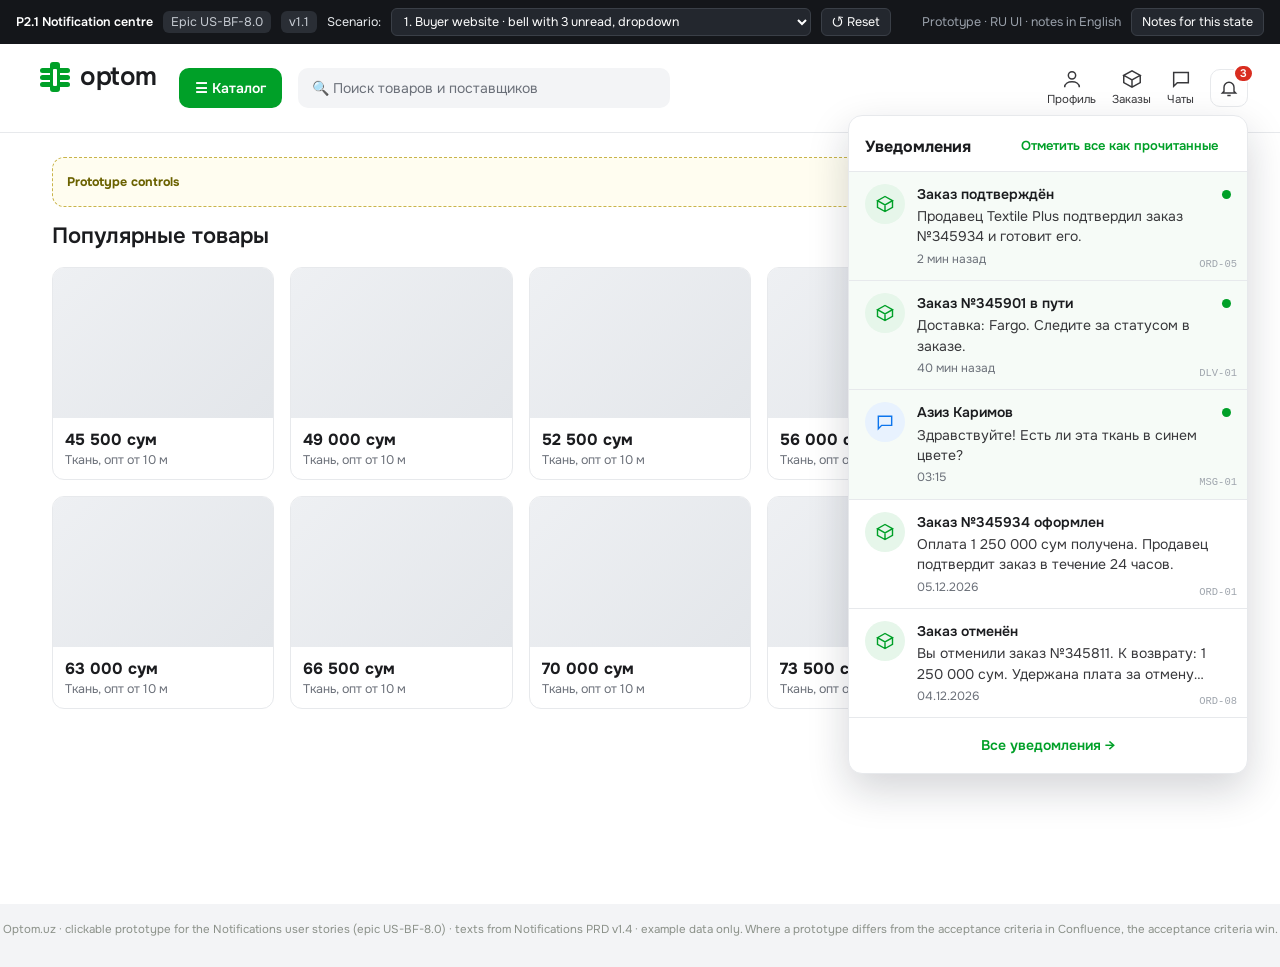
==== commit 79ff9e1b: "Prototypes v1.1: decisions N1-N16 and no notification before payment - ORD-02, ORD-03, ORD-04 and RE" ====
--- a/p2-1-notification-centre.html
+++ b/p2-1-notification-centre.html
@@ -227,7 +227,7 @@
 .tl .ev.due::before{background:#fff;border-color:var(--amber)}
 .mono{font-family:ui-monospace,Menlo,monospace;font-size:12px}
 </style></head><body>
-<div id="app"></div><p style="text-align:center;color:#8b9189;font-size:11.5px;margin:18px 0 28px">Optom.uz · clickable prototype for the Notifications user stories (epic US-BF-8.0) · texts from Notifications PRD v1.3 · example data only. Where a prototype differs from the acceptance criteria in Confluence, the acceptance criteria win.</p>
+<div id="app"></div><p style="text-align:center;color:#8b9189;font-size:11.5px;margin:18px 0 28px">Optom.uz · clickable prototype for the Notifications user stories (epic US-BF-8.0) · texts from Notifications PRD v1.4 · example data only. Where a prototype differs from the acceptance criteria in Confluence, the acceptance criteria win.</p>
 <script>// Prototype harness: scenario picker, notes panel, toasts, icons, seller shell
 const $ = (s, r = document) => r.querySelector(s);
 const esc = s => String(s).replace(/[&<>"]/g, c => ({ "&": "&amp;", "<": "&lt;", ">": "&gt;", '"': "&quot;" }[c]));
@@ -303,8 +303,8 @@
 })();
 
 
-const CAT = {"ACC-01": {"g": "Service (can't turn off)", "r": "MVP", "cta": "No", "ch": "—", "pp": "—", "oc": "SMS (Eskiz) or e-mail", "trig": "A one-time code is requested: sign-up, sign-in, password reset or phone/e-mail change", "en": "SMS: Optom.uz: your code is {code}. Do not share it with anyone. Valid for {minutes} min.", "uz": "SMS: Optom.uz: tasdiqlash kodingiz {code}. Uni hech kimga bermang. {minutes} daqiqa amal qiladi.", "ru": "SMS: Optom.uz: ваш код {code}. Никому его не сообщайте. Действует {minutes} мин."}, "ACC-02": {"g": "Service (can't turn off)", "r": "MVP", "cta": "Button \"Contact support\" → support chat", "ch": "Web + Mobile", "pp": "Push + Pull", "oc": "E-mail if the user has one", "trig": "The account password is changed", "en": "Password changed\nYour Optom.uz password was changed. If it was not you, contact support now.", "uz": "Parol o‘zgartirildi\nOptom.uz parolingiz o‘zgartirildi. Agar bu siz bo‘lmasangiz, darhol yordam xizmatiga yozing.", "ru": "Пароль изменён\nПароль от Optom.uz изменён. Если это были не вы, срочно напишите в поддержку."}, "ACC-03": {"g": "Service (can't turn off)", "r": "Later", "cta": "Button \"Change password\" → Security settings", "ch": "Web + Mobile", "pp": "Push + Pull", "oc": "—", "trig": "Sign-in from a device that has not been used for this account before", "en": "New sign-in to your account\nSign-in from {device} at {time}. Not you? Change your password.", "uz": "Hisobingizga yangi kirish\n{time} da {device} qurilmasidan kirildi. Siz emasmisiz? Parolni o‘zgartiring.", "ru": "Новый вход в аккаунт\nВход с устройства {device} в {time}. Это не вы? Смените пароль."}, "ACC-04": {"g": "Service", "r": "MVP", "cta": "Link → Application status", "ch": "Web + Mobile", "pp": "Push + Pull", "oc": "—", "trig": "A seller submits the registration application (documents) for verification", "en": "Application received\nWe are checking your documents. This usually takes up to {hours} hours.", "uz": "Ariza qabul qilindi\nHujjatlaringizni tekshiryapmiz. Bu odatda {hours} soatgacha davom etadi.", "ru": "Заявка получена\nМы проверяем ваши документы. Обычно это занимает до {hours} ч."}, "ACC-05": {"g": "Service (can't turn off)", "r": "MVP", "cta": "Button \"Add product\" → Add product", "ch": "Web + Mobile", "pp": "Push + Pull", "oc": "E-mail if confirmed (⚑ proposed, OQ-N6)", "trig": "A moderator approves the seller (seller moderation)", "en": "Your store is approved\nYou can now add products and accept orders on Optom.uz.", "uz": "Do‘koningiz tasdiqlandi\nEndi Optom.uz’da mahsulot qo‘shishingiz va buyurtmalarni qabul qilishingiz mumkin.", "ru": "Магазин одобрен\nТеперь вы можете добавлять товары и принимать заказы на Optom.uz."}, "ACC-06": {"g": "Service (can't turn off)", "r": "MVP", "cta": "Button \"Edit application\" → Registration form", "ch": "Web + Mobile", "pp": "Push + Pull", "oc": "E-mail if confirmed (⚑ proposed, OQ-N6)", "trig": "A moderator rejects the seller application with a reason", "en": "Application rejected\nReason: {reason}. Correct the data and send the application again.", "uz": "Ariza rad etildi\nSabab: {reason}. Ma’lumotlarni tuzating va arizani qayta yuboring.", "ru": "Заявка отклонена\nПричина: {reason}. Исправьте данные и отправьте заявку снова."}, "ACC-07": {"g": "Service (can't turn off)", "r": "Later", "cta": "No (the user cannot sign in)", "ch": "Mobile", "pp": "Push only", "oc": "SMS", "trig": "An admin blocks the user", "en": "Account blocked\nYour Optom.uz account was blocked: {reason}. Contact support for details.", "uz": "Hisob bloklandi\nOptom.uz hisobingiz bloklandi: {reason}. Batafsil: yordam xizmati.", "ru": "Аккаунт заблокирован\nВаш аккаунт Optom.uz заблокирован: {reason}. Подробности — в поддержке."}, "ACC-08": {"g": "Service (can't turn off)", "r": "Later", "cta": "Link → Home page", "ch": "Web + Mobile", "pp": "Push + Pull", "oc": "SMS", "trig": "An admin unblocks the user", "en": "Account restored\nYour Optom.uz account is active again.", "uz": "Hisob tiklandi\nOptom.uz hisobingiz yana faol.", "ru": "Аккаунт восстановлен\nВаш аккаунт Optom.uz снова активен."}, "ACC-09": {"g": "Service (can't turn off)", "r": "With seller roles", "cta": "Link to the seller app in the SMS", "ch": "—", "pp": "—", "oc": "SMS", "trig": "The store owner adds an employee", "en": "SMS: Optom.uz: you were added to {store} as {role}. Sign in to the seller app with this phone number.", "uz": "SMS: Optom.uz: siz {store} do'koniga {role} sifatida qo'shildingiz. Sotuvchi ilovasiga shu raqam bilan kiring.", "ru": "SMS: Optom.uz: вас добавили в {store} ({role}). Войдите в приложение продавца с этим номером."}, "ACC-10": {"g": "Service (can't turn off)", "r": "With seller roles", "cta": "No", "ch": "Web + Mobile", "pp": "Push + Pull", "oc": "—", "trig": "The store owner changes the role of an employee or removes the employee", "en": "Your access changed\nYour role in {store} is now: {role}.", "uz": "Ruxsatlaringiz o‘zgardi\n{store} do‘konidagi rolingiz endi: {role}.", "ru": "Ваш доступ изменён\nВаша роль в {store}: {role}."}, "ACC-11": {"g": "Service (can't turn off)", "r": "Later", "cta": "Button \"Read the offer\" → Offer page", "ch": "Web + Mobile", "pp": "Push + Pull", "oc": "—", "trig": "A new version of the public offer is published", "en": "Terms updated\nWe updated the public offer. Read it and accept it to keep using Optom.uz.", "uz": "Shartlar yangilandi\nOmmaviy oferta yangilandi. Optom.uz’dan foydalanishni davom ettirish uchun uni o‘qib, qabul qiling.", "ru": "Условия обновлены\nМы обновили публичную оферту. Прочитайте и примите её, чтобы продолжить пользоваться Optom.uz."}, "ORD-01": {"g": "Order updates (can't turn off)", "r": "MVP", "cta": "Button \"Open order\" → Order page", "ch": "Web + Mobile", "pp": "Push + Pull", "oc": "—", "trig": "Payment for the order succeeds (order created and paid)", "en": "Order #{order_no} placed\nPayment of {amount} so‘m received. The seller will confirm the order within 24 hours.", "uz": "#{order_no} buyurtma rasmiylashtirildi\n{amount} so‘m to‘lov qabul qilindi. Sotuvchi buyurtmani 24 soat ichida tasdiqlaydi.", "ru": "Заказ №{order_no} оформлен\nОплата {amount} сум получена. Продавец подтвердит заказ в течение 24 часов."}, "ORD-02": {"g": "Order updates", "r": "MVP", "cta": "Button \"Pay now\" → Payment", "ch": "Web + Mobile", "pp": "Push + Pull", "oc": "—", "trig": "The order is still unpaid 10 minutes after it was created", "en": "Finish your payment\nOrder #{order_no} is not paid. Pay within {minutes} min, otherwise it will be cancelled.", "uz": "To‘lovni yakunlang\n#{order_no} buyurtma to‘lanmagan. {minutes} daqiqa ichida to‘lang, aks holda u bekor qilinadi.", "ru": "Завершите оплату\nЗаказ №{order_no} не оплачен. Оплатите его в течение {minutes} мин., иначе он будет отменён."}, "ORD-03": {"g": "Order updates (can't turn off)", "r": "MVP", "cta": "Button \"Order again\" → Cart", "ch": "Web + Mobile", "pp": "Push + Pull", "oc": "—", "trig": "The order is cancelled automatically because it was not paid within 20 minutes", "en": "Order cancelled\nOrder #{order_no} was cancelled because it was not paid within 20 minutes.", "uz": "Buyurtma bekor qilindi\n#{order_no} buyurtma 20 daqiqa ichida to‘lanmagani uchun bekor qilindi.", "ru": "Заказ отменён\nЗаказ №{order_no} отменён: он не был оплачен в течение 20 минут."}, "ORD-04": {"g": "Order updates (can't turn off)", "r": "MVP", "cta": "Button \"Try again\" → Payment", "ch": "Web + Mobile", "pp": "Push + Pull", "oc": "—", "trig": "The card payment fails (Paylov returns an error)", "en": "Payment failed\nWe could not charge your card for order #{order_no}. Try again or use another card.", "uz": "To‘lov amalga oshmadi\n#{order_no} buyurtma uchun kartadan pul yechib bo‘lmadi. Qayta urinib ko‘ring yoki boshqa kartani tanlang.", "ru": "Оплата не прошла\nНе удалось списать деньги с карты за заказ №{order_no}. Попробуйте ещё раз или выберите другую карту."}, "ORD-05": {"g": "Order updates", "r": "MVP", "cta": "Link → Order page", "ch": "Web + Mobile", "pp": "Push + Pull", "oc": "—", "trig": "The seller confirms the order", "en": "Order confirmed\n{seller_name} confirmed order #{order_no} and is preparing it.", "uz": "Buyurtma tasdiqlandi\n{seller_name} #{order_no} buyurtmani tasdiqladi va tayyorlamoqda.", "ru": "Заказ подтверждён\nПродавец {seller_name} подтвердил заказ №{order_no} и готовит его."}, "ORD-06": {"g": "Order updates (can't turn off)", "r": "MVP", "cta": "Link → Order page", "ch": "Web + Mobile", "pp": "Push + Pull", "oc": "—", "trig": "The seller rejects the order", "en": "Order rejected by the seller\n{seller_name} could not accept order #{order_no}. {amount} so‘m will be refunded to your card.", "uz": "Sotuvchi buyurtmani rad etdi\n{seller_name} #{order_no} buyurtmani qabul qila olmadi. {amount} so‘m kartangizga qaytariladi.", "ru": "Продавец отклонил заказ\n{seller_name} не может принять заказ №{order_no}. {amount} сум вернутся на вашу карту."}, "ORD-07": {"g": "Order updates (can't turn off)", "r": "MVP", "cta": "Button \"Find similar\" → Search by the main product", "ch": "Web + Mobile", "pp": "Push + Pull", "oc": "—", "trig": "The order is cancelled automatically because the seller did not confirm it within 24 hours", "en": "Order cancelled\nThe seller did not confirm order #{order_no} in 24 hours. {amount} so‘m will be refunded.", "uz": "Buyurtma bekor qilindi\nSotuvchi #{order_no} buyurtmani 24 soat ichida tasdiqlamadi. {amount} so‘m qaytariladi.", "ru": "Заказ отменён\nПродавец не подтвердил заказ №{order_no} за 24 часа. Мы вернём {amount} сум."}, "ORD-08": {"g": "Order updates (can't turn off)", "r": "MVP", "cta": "Link → Order page", "ch": "Web + Mobile", "pp": "Push + Pull", "oc": "—", "trig": "The buyer cancels the order (for Yandex Go also: support cancels with the buyer as the cause); [fee] sentence only when a delivery cancellation fee was deducted", "en": "Order cancelled\nYou cancelled order #{order_no}. Refund: {amount} so‘m. [if {fee} > 0:] A delivery cancellation fee of {fee} so‘m was deducted.", "uz": "Buyurtma bekor qilindi\nSiz #{order_no} buyurtmani bekor qildingiz. Qaytariladi: {amount} so‘m. [if {fee} > 0:] Bekor qilish to‘lovi {fee} so‘m ushlab qolindi.", "ru": "Заказ отменён\nВы отменили заказ №{order_no}. К возврату: {amount} сум. [if {fee} > 0:] Удержана плата за отмену доставки: {fee} сум."}, "ORD-09": {"g": "Order updates (can't turn off)", "r": "MVP", "cta": "Link → Order page", "ch": "Web + Mobile", "pp": "Push + Pull", "oc": "—", "trig": "An admin cancels the order", "en": "Order cancelled by Optom.uz\nOrder #{order_no} was cancelled: {reason}. {amount} so‘m will be refunded.", "uz": "Optom.uz buyurtmani bekor qildi\n#{order_no} buyurtma bekor qilindi: {reason}. {amount} so‘m qaytariladi.", "ru": "Заказ отменён Optom.uz\nЗаказ №{order_no} отменён: {reason}. Мы вернём {amount} сум."}, "ORD-10": {"g": "Order updates (can't turn off)", "r": "MVP", "cta": "Link → Order page", "ch": "Web + Mobile", "pp": "Push + Pull", "oc": "—", "trig": "The refund for a cancelled order is sent to the card", "en": "Refund sent\n{amount} so‘m for order #{order_no} returned to card *{card_last4}. The bank may take up to {days} days.", "uz": "Pul qaytarildi\n#{order_no} buyurtma uchun {amount} so‘m *{card_last4} kartaga qaytarildi. Bank {days} kungacha vaqt olishi mumkin.", "ru": "Деньги возвращены\n{amount} сум за заказ №{order_no} возвращены на карту *{card_last4}. Банку может потребоваться до {days} дн."}, "ORD-11": {"g": "Order updates", "r": "MVP", "cta": "Buttons \"Confirm receipt\" and \"Report a problem\" → Order page", "ch": "Web + Mobile", "pp": "Push + Pull", "oc": "—", "trig": "The order gets the status Delivered (provider, seller delivery) and the buyer has not confirmed receipt", "en": "Did you receive order #{order_no}?\nCheck the goods and confirm receipt. If something is wrong, request a return.", "uz": "#{order_no} buyurtmani oldingizmi?\nMahsulotlarni tekshiring va qabul qilganingizni tasdiqlang. Muammo bo‘lsa, qaytarish so‘rang.", "ru": "Вы получили заказ №{order_no}?\nПроверьте товары и подтвердите получение. Если что-то не так, оформите возврат."}, "ORD-12": {"g": "Order updates", "r": "MVP", "cta": "Link → Order page", "ch": "Web + Mobile", "pp": "Push + Pull", "oc": "—", "trig": "The buyer has not confirmed receipt 3 days after delivery or pickup; the order is completed automatically", "en": "Order #{order_no} completed\nWe marked the order as received. You can request a return until {date}.", "uz": "#{order_no} buyurtma yakunlandi\nBuyurtma qabul qilingan deb belgilandi. {date} gacha qaytarish so‘rashingiz mumkin.", "ru": "Заказ №{order_no} завершён\nМы отметили заказ как полученный. Оформить возврат можно до {date}."}, "ORD-13": {"g": "Order updates", "r": "Later", "cta": "Button \"Leave a review\" → Review form", "ch": "Web + Mobile", "pp": "Push + Pull", "oc": "—", "trig": "The order is completed (receipt confirmed or auto-completed) and the buyer has not reviewed its products", "en": "How was your order?\nRate the products from {seller_name}. Your review helps other buyers.", "uz": "Buyurtma qanday bo‘ldi?\n{seller_name} mahsulotlarini baholang. Sharhingiz boshqa xaridorlarga yordam beradi.", "ru": "Как вам заказ?\nОцените товары продавца {seller_name}. Ваш отзыв поможет другим покупателям."}, "ORD-14": {"g": "Order updates", "r": "Later", "cta": "Button \"Open receipt\"", "ch": "Web + Mobile", "pp": "Pull only", "oc": "—", "trig": "The fiscal receipt for the order is available", "en": "Receipt for order #{order_no}\nYour fiscal receipt is ready.", "uz": "#{order_no} buyurtma cheki\nFiskal chekingiz tayyor.", "ru": "Чек по заказу №{order_no}\nВаш фискальный чек готов."}, "SOR-01": {"g": "Order updates (can't turn off)", "r": "MVP", "cta": "Button \"Open order\" → Seller order page", "ch": "Web + Mobile", "pp": "Push + Pull", "oc": "—", "trig": "A paid order arrives for the seller's branch (all delivery methods except Yandex Go, which uses YG-S1)", "en": "New order #{order_no}\n{items} items for {amount} so‘m. Confirm within 24 hours.", "uz": "Yangi buyurtma #{order_no}\n{items} ta mahsulot, {amount} so‘m. 24 soat ichida tasdiqlang.", "ru": "Новый заказ №{order_no}\nТоваров: {items}, сумма {amount} сум. Подтвердите заказ в течение 24 часов."}, "SOR-02": {"g": "Order updates (can't turn off)", "r": "MVP", "cta": "Button \"Open order\" → Seller order page", "ch": "Web + Mobile", "pp": "Push + Pull", "oc": "—", "trig": "A paid order is still not confirmed: first reminder 2 h after payment, last reminder 4 h before the 24-h deadline", "en": "Order #{order_no}: {hours_left} h left\nConfirm or reject it before {time}, otherwise it will be cancelled.", "uz": "#{order_no} buyurtma: {hours_left} soat qoldi\nUni {time} gacha tasdiqlang yoki rad eting, aks holda u bekor qilinadi.", "ru": "Заказ №{order_no}: осталось {hours_left} ч\nПодтвердите или отклоните его до {time}, иначе он будет отменён."}, "SOR-03": {"g": "Order updates (can't turn off)", "r": "MVP", "cta": "Link → Seller order page", "ch": "Web + Mobile", "pp": "Push + Pull", "oc": "—", "trig": "The order is cancelled automatically because the seller did not confirm it within 24 hours", "en": "Order #{order_no} cancelled\nIt was not confirmed in 24 hours. The buyer gets a full refund.", "uz": "#{order_no} buyurtma bekor qilindi\nU 24 soat ichida tasdiqlanmadi. Xaridorga pul to‘liq qaytariladi.", "ru": "Заказ №{order_no} отменён\nОн не был подтверждён за 24 часа. Покупателю вернут всю сумму."}, "SOR-04": {"g": "Order updates (can't turn off)", "r": "MVP", "cta": "Link → Seller order page", "ch": "Web + Mobile", "pp": "Push + Pull", "oc": "—", "trig": "The buyer cancels the order", "en": "Buyer cancelled order #{order_no}\nDo not ship or hand over the goods.", "uz": "Xaridor #{order_no} buyurtmani bekor qildi\nMahsulotlarni jo‘natmang va topshirmang.", "ru": "Покупатель отменил заказ №{order_no}\nНе отправляйте и не передавайте товары."}, "SOR-05": {"g": "Order updates (can't turn off)", "r": "MVP", "cta": "Link → Seller order page", "ch": "Web + Mobile", "pp": "Push + Pull", "oc": "—", "trig": "An admin cancels the order", "en": "Order #{order_no} cancelled by Optom.uz\nReason: {reason}. Do not ship the goods.", "uz": "Optom.uz #{order_no} buyurtmani bekor qildi\nSabab: {reason}. Mahsulotlarni jo‘natmang.", "ru": "Optom.uz отменил заказ №{order_no}\nПричина: {reason}. Не отправляйте товары."}, "SOR-06": {"g": "Order updates (can't turn off)", "r": "MVP", "cta": "Link → Seller order page", "ch": "Web + Mobile", "pp": "Push + Pull", "oc": "—", "trig": "An admin sends a message about an order with \"Send notification\" in the admin order page", "en": "Optom.uz: order #{order_no}\n{message}", "uz": "Optom.uz: #{order_no} buyurtma\n{message}", "ru": "Optom.uz: заказ №{order_no}\n{message}"}, "SOR-07": {"g": "Order updates", "r": "MVP", "cta": "Link → Seller order page", "ch": "Web + Mobile", "pp": "Push + Pull", "oc": "—", "trig": "The buyer confirms receipt or the order is completed automatically", "en": "Order #{order_no} completed\nThe buyer received the order.", "uz": "#{order_no} buyurtma yakunlandi\nXaridor buyurtmani qabul qildi.", "ru": "Заказ №{order_no} завершён\nПокупатель получил заказ."}, "SOR-08": {"g": "Service", "r": "Later", "cta": "Button \"Add stock\" → Product stock", "ch": "Web + Mobile", "pp": "Push + Pull", "oc": "—", "trig": "Stock of a product in a branch falls to the threshold: 5 units, one platform value (⚑ proposed, OQ-N13)", "en": "Low stock\n{product_name}: {qty} left in {branch_name}.", "uz": "Mahsulot kam qoldi\n{product_name}: {branch_name} filialida {qty} dona qoldi.", "ru": "Товар заканчивается\n{product_name}: в филиале {branch_name} осталось {qty} шт."}, "SOR-09": {"g": "Service", "r": "Later", "cta": "Button \"Add stock\" → Product stock", "ch": "Web + Mobile", "pp": "Push + Pull", "oc": "—", "trig": "Stock of a product in a branch becomes 0", "en": "Out of stock\n{product_name}: out of stock in {branch_name}. Add stock so buyers can order it.", "uz": "Mahsulot tugadi\n{product_name}: {branch_name} filialida tugadi. Buyurtma uchun zaxira qo‘shing.", "ru": "Товар закончился\n{product_name}: закончился в филиале {branch_name}. Пополните остаток для заказов."}, "SOR-10": {"g": "Service", "r": "Later", "cta": "Link → Transfer history", "ch": "Web + Mobile", "pp": "Pull only", "oc": "—", "trig": "Stock is transferred to a branch (or a transfer is returned to the previous branch)", "en": "Stock moved\n{product_name}: {qty} units moved from {from_branch} to {branch_name}.", "uz": "Mahsulot ko‘chirildi\n{product_name}: {from_branch} → {branch_name}, {qty} dona.", "ru": "Товар перемещён\n{product_name}: {qty} шт. перемещено из филиала {from_branch} в {branch_name}."}, "DLV-01": {"g": "Order updates", "r": "MVP", "cta": "Button \"Track order\" → Order tracking", "ch": "Web + Mobile", "pp": "Push + Pull", "oc": "—", "trig": "The order gets the status In delivery (Fargo shipment created and picked up, or seller sets \"In delivery\")", "en": "Order #{order_no} is on the way\nDelivery: {method}. Follow the status in the order.", "uz": "#{order_no} buyurtma yo‘lda\nYetkazib berish: {method}. Holatini buyurtmada kuzating.", "ru": "Заказ №{order_no} в пути\nДоставка: {method}. Следите за статусом в заказе."}, "DLV-02": {"g": "Order updates (can't turn off)", "r": "MVP", "cta": "Button \"Contact support\" → Support chat", "ch": "Web + Mobile", "pp": "Push + Pull", "oc": "—", "trig": "The provider or the seller reports a delivery problem (failed attempt, address not found, parcel returned)", "en": "Delivery problem: order #{order_no}\nThe courier could not deliver the order: {reason}. Support will contact you.", "uz": "Yetkazishda muammo: #{order_no}\nKuryer yetkaza olmadi: {reason}. Yordam xizmati siz bilan bog‘lanadi.", "ru": "Проблема с доставкой №{order_no}\nКурьер не смог доставить заказ: {reason}. Поддержка свяжется с вами."}, "DLV-03": {"g": "Order updates (can't turn off)", "r": "MVP", "cta": "Link → Seller order page", "ch": "Web + Mobile", "pp": "Push + Pull", "oc": "—", "trig": "Same delivery problem as DLV-02", "en": "Delivery problem: order #{order_no}\n{provider} reports: {reason}.", "uz": "Yetkazishda muammo: #{order_no}\n{provider} xabari: {reason}.", "ru": "Проблема с доставкой №{order_no}\n{provider} сообщает: {reason}."}, "DLV-04": {"g": "Order updates (can't turn off)", "r": "With pickup", "cta": "Buttons \"Show QR code\" and \"Route\" → Order page / map", "ch": "Web + Mobile", "pp": "Push + Pull", "oc": "SMS with the pickup code (proposed, like Uzum)", "trig": "The seller sets the status Ready for pickup", "en": "Order #{order_no} is ready for pickup\nCollect it by {date}: {address}. Show the QR code from the order.", "uz": "#{order_no} buyurtmani olib ketish mumkin\nUni {date} gacha oling: {address}. Buyurtmadagi QR kodni ko‘rsating.", "ru": "Заказ №{order_no} готов к выдаче\nЗаберите его до {date}: {address}. Покажите QR-код из заказа."}, "DLV-05": {"g": "Order updates", "r": "With pickup", "cta": "Button \"Route\" → map", "ch": "Web + Mobile", "pp": "Push + Pull", "oc": "—", "trig": "The pickup storage period ends tomorrow and the order is not collected", "en": "Order #{order_no} is waiting for you\nCollect it by {date}: {address}. Otherwise it will be cancelled.", "uz": "#{order_no} buyurtma sizni kutmoqda\nUni {date} gacha oling: {address}. Aks holda buyurtma bekor qilinadi.", "ru": "Заказ №{order_no} ждёт вас\nЗаберите его до {date}: {address}. Иначе заказ будет отменён."}, "DLV-06": {"g": "Order updates (can't turn off)", "r": "With pickup", "cta": "Link → Order page", "ch": "Web + Mobile", "pp": "Push + Pull", "oc": "—", "trig": "Storage period (5 days) ended without pickup: the order is cancelled with a full refund", "en": "Order #{order_no} not collected\nThe storage period ended and the order was cancelled. Refund: {amount} so‘m.", "uz": "#{order_no} buyurtma olib ketilmadi\nSaqlash muddati tugadi va buyurtma bekor qilindi. Qaytariladigan summa: {amount} so‘m.", "ru": "Заказ №{order_no} не забрали\nСрок хранения истёк, заказ отменён. К возврату: {amount} сум."}, "DLV-07": {"g": "Order updates (can't turn off)", "r": "With pickup", "cta": "Link → Seller order page", "ch": "Web + Mobile", "pp": "Push + Pull", "oc": "—", "trig": "Same as DLV-06", "en": "Order #{order_no} not collected\nThe storage period ended. The order is cancelled; keep the goods.", "uz": "#{order_no} buyurtma olib ketilmadi\nSaqlash muddati tugadi. Buyurtma bekor qilindi, mahsulotlar sizda qoladi.", "ru": "Заказ №{order_no} не забрали\nСрок хранения истёк. Заказ отменён, товары остаются у вас."}, "DLV-08": {"g": "Order updates", "r": "With pickup", "cta": "Buttons \"Confirm receipt\" and \"Report a problem\"", "ch": "Web + Mobile", "pp": "Push + Pull", "oc": "—", "trig": "The seller confirms the pickup handover (QR scan or order number)", "en": "Order #{order_no} handed over\nThank you! If something is wrong with the goods, request a return.", "uz": "#{order_no} buyurtma topshirildi\nRahmat! Mahsulotda muammo bo‘lsa, qaytarish so‘rang.", "ru": "Заказ №{order_no} выдан\nСпасибо! Если с товаром что-то не так, оформите возврат."}, "YG-B1": {"g": "Order updates", "r": "With Yandex Go", "cta": "Button \"Track\" → Order tracking", "ch": "Web + Mobile", "pp": "Push + Pull", "oc": "Yandex sends its own SMS with the delivery code", "trig": "Yandex assigns a courier (CourierAssigned)", "en": "Courier found\n{courier_name}, {car}, is going to the seller for order #{order_no}. Track it in the app.", "uz": "Kuryer topildi\n{courier_name}, {car}, #{order_no} buyurtma uchun sotuvchiga ketmoqda. Ilovada kuzating.", "ru": "Курьер найден\n{courier_name}, {car}, едет к продавцу за заказом №{order_no}. Следите в приложении."}, "YG-B2": {"g": "Order updates", "r": "With Yandex Go", "cta": "Button \"Track\"", "ch": "Web + Mobile", "pp": "Push + Pull", "oc": "—", "trig": "The courier picked up the parcel (InTransit)", "en": "Order on the way\nYour order #{order_no} is on the way.", "uz": "Buyurtma yo‘lda\n#{order_no} buyurtmangiz yo‘lda.", "ru": "Заказ в пути\nВаш заказ №{order_no} в пути."}, "YG-B3": {"g": "Order updates (can't turn off)", "r": "With Yandex Go", "cta": "Link → Order page", "ch": "Web + Mobile", "pp": "Push + Pull", "oc": "—", "trig": "The courier is at the buyer's address (AtBuyer)", "en": "Courier is here\nThe courier has brought order #{order_no}. Check the parcel first, then tell the courier the code from the SMS.", "uz": "Kuryer yetib keldi\nKuryer #{order_no} buyurtmani olib keldi. Avval posilkani tekshiring, so‘ng kuryerga SMS’dagi kodni ayting.", "ru": "Курьер у вас\nКурьер привёз заказ №{order_no}. Сначала проверьте посылку, затем назовите курьеру код из SMS."}, "YG-B4": {"g": "Order updates", "r": "With Yandex Go", "cta": "Link → Order page", "ch": "Web + Mobile", "pp": "Push + Pull", "oc": "—", "trig": "The parcel is delivered (delivered_finish)", "en": "Order delivered\nOrder #{order_no} has been delivered. Thank you for your purchase!", "uz": "Buyurtma yetkazildi\n#{order_no} buyurtma yetkazib berildi. Xaridingiz uchun rahmat!", "ru": "Заказ доставлен\nЗаказ №{order_no} доставлен. Спасибо за покупку!"}, "YG-B5": {"g": "Order updates (can't turn off)", "r": "With Yandex Go", "cta": "Button \"Contact support\"", "ch": "Web + Mobile", "pp": "Push + Pull", "oc": "—", "trig": "Delivery failed and the parcel goes back (Returning)", "en": "Delivery failed\nWe could not deliver order #{order_no}. The parcel is going back to the seller. Support will contact you about the refund.", "uz": "Yetkazib bo‘lmadi\n#{order_no} buyurtmani yetkazib bo‘lmadi. Posilka sotuvchiga qaytmoqda. Pul bo‘yicha yordam xizmati bog‘lanadi.", "ru": "Не удалось доставить\nЗаказ №{order_no} не доставлен, посылка возвращается продавцу. Поддержка свяжется с вами о возврате денег."}, "YG-B6": {"g": "Order updates (can't turn off)", "r": "With Yandex Go", "cta": "Link → Order page", "ch": "Web + Mobile", "pp": "Push + Pull", "oc": "—", "trig": "Refund made after a Yandex Go parcel came back (buyer not reached; support marks the refund made, US-YG-1.12 AC8)", "en": "Refund made\nRefund for order #{order_no}: {amount} so‘m, the price of the goods minus the Yandex return fee.", "uz": "Pul qaytarildi\n#{order_no} buyurtma bo‘yicha {amount} so‘m qaytarildi: tovar narxidan Yandexning qaytarish to‘lovi ayirilgan.", "ru": "Деньги возвращены\nВозврат по заказу №{order_no}: {amount} сум — стоимость товара за вычетом платы Яндекса за возврат."}, "YG-S1": {"g": "Order updates (can't turn off)", "r": "With Yandex Go", "cta": "Button \"Open order\"", "ch": "Web + Mobile", "pp": "Push + Pull", "oc": "—", "trig": "A paid Yandex Go order arrives", "en": "New Yandex Go order\nOrder #{order_no} is paid. Pack it and confirm the order: a courier is booked right away.", "uz": "Yangi Yandex Go buyurtmasi\n#{order_no} buyurtma to‘landi. Uni qadoqlang va tasdiqlang — kuryer darhol chaqiriladi.", "ru": "Новый заказ с Yandex Go\nЗаказ №{order_no} оплачен. Упакуйте его и подтвердите заказ — курьер будет вызван сразу."}, "YG-S2": {"g": "Order updates (can't turn off)", "r": "With Yandex Go", "cta": "Button \"Open order\"", "ch": "Web + Mobile", "pp": "Push + Pull", "oc": "—", "trig": "The Yandex Go order is still not confirmed 30 min after payment", "en": "Order is waiting\nOrder #{order_no} is not confirmed yet. Confirm it to book a courier. Unconfirmed orders are cancelled after 24 h.", "uz": "Buyurtma kutmoqda\n#{order_no} buyurtma tasdiqlanmagan. Kuryer chaqirish uchun tasdiqlang. Aks holda u 24 soatda bekor qilinadi.", "ru": "Заказ ждёт подтверждения\nЗаказ №{order_no} не подтверждён. Подтвердите его, чтобы вызвать курьера. Иначе через 24 ч он будет отменён."}, "YG-S3": {"g": "Order updates (can't turn off)", "r": "With Yandex Go", "cta": "Button \"Decide\" → Price decision", "ch": "Web + Mobile", "pp": "Push + Pull", "oc": "—", "trig": "The Yandex offer price is above the price the buyer paid", "en": "Yandex asks more\nYandex asks {offer} so‘m to deliver order #{order_no}; the buyer paid {paid} so‘m. Decide before {time}.", "uz": "Yandex ko‘proq so‘ramoqda\nYandex #{order_no} buyurtma uchun {offer} so‘m so‘ramoqda, xaridor {paid} so‘m to‘lagan. Soat {time} gacha qaror qiling.", "ru": "Яндекс просит больше\nЯндекс просит {offer} сум за доставку заказа №{order_no}, покупатель оплатил {paid} сум. Решите до {time}."}, "YG-S4": {"g": "Order updates (can't turn off)", "r": "With Yandex Go", "cta": "Button \"Re-book\"", "ch": "Web + Mobile", "pp": "Push + Pull", "oc": "—", "trig": "The Yandex offer expired", "en": "Yandex price expired\nThe Yandex price for order #{order_no} has expired. Re-book delivery.", "uz": "Yandex narxi eskirdi\n#{order_no} buyurtma uchun Yandex narxining muddati tugadi. Yetkazib berishni qayta chaqiring.", "ru": "Цена Яндекса истекла\nЦена Яндекса для заказа №{order_no} истекла. Вызовите доставку заново."}, "YG-S5": {"g": "Order updates (can't turn off)", "r": "With Yandex Go", "cta": "Button \"Re-book\"", "ch": "Web + Mobile", "pp": "Push + Pull", "oc": "—", "trig": "The courier is not booked (no courier, courier cancelled, not fit, estimating failed)", "en": "Courier not booked\nCourier not booked for order #{order_no}: {reason}. Re-book delivery.", "uz": "Kuryer chaqirilmadi\n#{order_no} uchun kuryer chaqirilmadi: {reason}. Qayta chaqiring.", "ru": "Курьер не вызван\nКурьер для заказа №{order_no} не вызван: {reason}. Вызовите доставку заново."}, "YG-S6": {"g": "Order updates", "r": "With Yandex Go", "cta": "Link → Seller order page", "ch": "Web + Mobile", "pp": "Push + Pull", "oc": "— (no code in the notification; the code is on the order page)", "trig": "Yandex assigns a courier (CourierAssigned)", "en": "Courier is coming\nCourier {courier_name} will arrive for order #{order_no} in about {eta} min. The pickup code is on the order page.", "uz": "Kuryer yo‘lda\nKuryer {courier_name} #{order_no} buyurtma uchun taxminan {eta} daqiqada keladi. Kod buyurtma sahifasida.", "ru": "Курьер едет\nКурьер {courier_name} приедет за заказом №{order_no} примерно через {eta} мин. Код — на странице заказа."}, "YG-S7": {"g": "Order updates (can't turn off)", "r": "With Yandex Go", "cta": "Link → Seller order page", "ch": "Web + Mobile", "pp": "Push + Pull", "oc": "—", "trig": "Delivery failed and the parcel comes back to the seller (Returning)", "en": "Parcel is coming back\nOrder #{order_no} was not delivered and comes back to you. Give the courier the return code from the order page.", "uz": "Posilka qaytmoqda\n#{order_no} buyurtma yetkazilmadi va sizga qaytmoqda. Kuryerga buyurtma sahifasidagi qaytarish kodini ayting.", "ru": "Посылка возвращается\nЗаказ №{order_no} не доставлен и возвращается к вам. Назовите курьеру код возврата со страницы заказа."}, "YG-S9": {"g": "Service (can't turn off)", "r": "With Yandex Go", "cta": "Button \"Delivery settings\"", "ch": "Web + Mobile", "pp": "Push + Pull", "oc": "—", "trig": "The seller's Yandex Delivery token is no longer valid", "en": "Yandex Go is off: token\nYour Yandex Delivery token stopped working. Add a new token: Settings → Delivery integrations.", "uz": "Yandex Go o‘chirildi: token\nYandex Yetkazib berish tokeni ishlamay qoldi. Yangi token qo‘shing: Sozlamalar → Yetkazib berish integratsiyalari.", "ru": "Yandex Go отключён: токен\nТокен Яндекс Доставки перестал работать. Добавьте новый: Настройки → Интеграции доставки."}, "YG-S10": {"g": "Service (can't turn off)", "r": "With Yandex Go", "cta": "Button \"Delivery settings\"", "ch": "Web + Mobile", "pp": "Push + Pull", "oc": "—", "trig": "The seller's Yandex Delivery balance is too low; Yandex Go is switched off for buyers", "en": "Yandex Go is off: balance\nYour Yandex Delivery balance is too low. Top it up in the Yandex cabinet; until then Yandex Go is off for your shop.", "uz": "Yandex Go o‘chirildi: balans\nYandex Yetkazib berish balansi yetarli emas. Yandex kabinetida to‘ldiring — shungacha Yandex Go o‘chiq.", "ru": "Yandex Go отключён: баланс\nНа балансе Яндекс Доставки мало средств. Пополните его в кабинете Яндекса — до этого Yandex Go отключён."}, "YG-S11": {"g": "Order updates (can't turn off)", "r": "With Yandex Go", "cta": "Button \"Re-book\" → Seller order page", "ch": "Web + Mobile", "pp": "Push + Pull", "oc": "—", "trig": "Support cancelled the courier with the seller as the cause (US-YG-1.9 AC12); [fee] sentence only when {fee} > 0", "en": "Support cancelled the courier\nSupport cancelled the courier for order #{order_no}. [if {fee} > 0:] Fee {fee} so‘m was charged to your Yandex balance. Re-book or cancel the order.", "uz": "Kuryer bekor qilindi\nYordam xizmati #{order_no} kuryerini bekor qildi. [if {fee} > 0:] To‘lov {fee} so‘m Yandex balansidan yechildi. Qayta chaqiring yoki bekor qiling.", "ru": "Поддержка отменила курьера\nПоддержка отменила курьера для заказа №{order_no}. [if {fee} > 0:] Плата {fee} сум списана с баланса Яндекса. Вызовите заново или отмените заказ."}, "YG-S13": {"g": "Service (can't turn off)", "r": "With Yandex Go", "cta": "Link → Settings → Delivery integrations", "ch": "Web + Mobile", "pp": "Push + Pull", "oc": "—", "trig": "Optom.uz switched Yandex Go off for the shop (US-YG-1.13 AC4)", "en": "Optom.uz switched Yandex Go off\nYandex Go is off for your shop. Deliveries already booked continue. Contact Optom.uz support for details.", "uz": "Optom.uz Yandex Go’ni o‘chirdi\nDo‘koningiz uchun Yandex Go o‘chirildi. Chaqirilgan yetkazib berishlar davom etadi. Batafsil: yordam xizmati.", "ru": "Optom.uz отключил Yandex Go\nYandex Go для вашего магазина отключён. Уже вызванные доставки продолжатся. Подробности — в поддержке."}, "YG-S14": {"g": "Service (can't turn off)", "r": "With Yandex Go", "cta": "Link → Settings → Delivery integrations", "ch": "Web + Mobile", "pp": "Push + Pull", "oc": "—", "trig": "Optom.uz switched Yandex Go on again (US-YG-1.13 AC5)", "en": "Yandex Go is on again\nOptom.uz switched Yandex Go on again for your shop. Buyers see it for the branches where it is on.", "uz": "Yandex Go qayta yoqildi\nOptom.uz do‘koningiz uchun Yandex Go’ni qayta yoqdi. Xaridorlar uni yoqilgan filiallarda ko‘radi.", "ru": "Yandex Go снова включён\nOptom.uz снова включил Yandex Go для вашего магазина. Покупатели видят его в филиалах, где он включён."}, "RET-01": {"g": "Order updates", "r": "With returns", "cta": "Button \"Open chat\" → Return chat", "ch": "Web + Mobile", "pp": "Push + Pull", "oc": "—", "trig": "The buyer creates a return request", "en": "Return request #{return_no} sent\nThe seller will reply within {hours} hours. Add photos or a video in the chat.", "uz": "#{return_no} qaytarish so‘rovi yuborildi\nSotuvchi {hours} soat ichida javob beradi. Chatga rasm yoki video qo‘shing.", "ru": "Заявка на возврат отправлена\nПродавец ответит по заявке №{return_no} в течение {hours} ч. Добавьте фото или видео в чат."}, "RET-02": {"g": "Order updates (can't turn off)", "r": "With returns", "cta": "Button \"Open request\" → Return request", "ch": "Web + Mobile", "pp": "Push + Pull", "oc": "E-mail if confirmed (⚑ proposed, OQ-N6)", "trig": "The buyer creates a return request", "en": "New return request #{return_no}\nOrder #{order_no}: {reason}. Reply within {hours} h, or it is approved automatically.", "uz": "Yangi qaytarish so‘rovi #{return_no}\n#{order_no}: {reason}. {hours} soatda javob bering, aks holda avtomatik tasdiqlanadi.", "ru": "Новая заявка на возврат №{return_no}\nЗаказ №{order_no}: {reason}. Ответьте за {hours} ч, иначе возврат одобрится сам."}, "RET-03": {"g": "Order updates (can't turn off)", "r": "With returns", "cta": "Button \"Open request\"", "ch": "Web + Mobile", "pp": "Push + Pull", "oc": "—", "trig": "The seller has not decided and 12 hours are left before the deadline", "en": "Return #{return_no}: {hours_left} h left\nApprove or decline it before {time}.", "uz": "#{return_no} qaytarish: {hours_left} soat qoldi\nUni {time} gacha tasdiqlang yoki rad eting.", "ru": "Возврат №{return_no}: осталось {hours_left} ч\nОдобрите или отклоните его до {time}."}, "RET-04": {"g": "Order updates", "r": "With returns", "cta": "Link → Return request", "ch": "Web + Mobile", "pp": "Push + Pull", "oc": "—", "trig": "The seller approves the return", "en": "Return approved\n{seller_name} approved return #{return_no}. Follow the steps in the request to send the goods back.", "uz": "Qaytarish tasdiqlandi\n{seller_name} #{return_no} qaytarishni tasdiqladi. Mahsulotni qaytarish uchun so‘rovdagi ko‘rsatmalarga amal qiling.", "ru": "Возврат одобрен\n{seller_name} одобрил возврат №{return_no}. Отправьте товар обратно по шагам в заявке."}, "RET-05": {"g": "Order updates (can't turn off)", "r": "With returns", "cta": "Link → Return request", "ch": "Web + Mobile", "pp": "Push + Pull", "oc": "—", "trig": "The seller did not reply in time, so the return is approved automatically", "en": "Return #{return_no} approved\nThe seller did not reply in {hours} hours, so the return was approved automatically.", "uz": "#{return_no} qaytarish tasdiqlandi\nSotuvchi {hours} soat ichida javob bermadi, shuning uchun qaytarish avtomatik tasdiqlandi.", "ru": "Возврат №{return_no} одобрен\nПродавец не ответил за {hours} ч, поэтому возврат одобрен автоматически."}, "RET-06": {"g": "Order updates (can't turn off)", "r": "With returns", "cta": "Button \"Appeal\" → Appeal form", "ch": "Web + Mobile", "pp": "Push + Pull", "oc": "—", "trig": "The seller declines the return", "en": "Return declined by the seller\nReason: {reason}. Within {days} days you can ask Optom.uz support to review it.", "uz": "Sotuvchi qaytarishni rad etdi\nSabab: {reason}. {days} kun ichida yordam xizmatiga murojaat qilishingiz mumkin.", "ru": "Продавец отклонил возврат\nПричина: {reason}. В течение {days} дн. можно обжаловать решение в поддержке."}, "RET-07": {"g": "Order updates (can't turn off)", "r": "Later", "cta": "Link → Return request", "ch": "Web + Mobile", "pp": "Push + Pull", "oc": "E-mail if confirmed (⚑ proposed, OQ-N6)", "trig": "The buyer appeals the seller's decline within 3 days; no automatic escalation (⚑ proposed, OQ-N4)", "en": "Return #{return_no} appealed\nThe buyer appealed your decision. Optom.uz support will review the chat and may ask you for details.", "uz": "#{return_no} qaytarish bo‘yicha shikoyat\nXaridor qaroringiz ustidan shikoyat qildi. Optom.uz yordam xizmati chatni ko‘rib chiqadi.", "ru": "Обжалование возврата №{return_no}\nПокупатель обжаловал решение. Поддержка Optom.uz изучит чат и может запросить детали."}, "RET-08": {"g": "New messages (can't turn off)", "r": "Later", "cta": "Button \"Reply\" → Return chat", "ch": "Web + Mobile", "pp": "Push + Pull", "oc": "—", "trig": "Support asks the buyer or the seller for more information in the dispute", "en": "Details needed: #{return_no}\nReply in the chat within {hours} hours so that support can decide.", "uz": "Ma’lumot kerak: #{return_no}\nYordam xizmati qaror qabul qilishi uchun {hours} soat ichida chatda javob bering.", "ru": "Нужны детали: №{return_no}\nОтветьте в чате в течение {hours} ч, чтобы поддержка могла принять решение."}, "RET-09": {"g": "Order updates (can't turn off)", "r": "Later", "cta": "Link → Return request", "ch": "Web + Mobile", "pp": "Push + Pull", "oc": "E-mail to the seller if confirmed (⚑ proposed, OQ-N6)", "trig": "Support approves the return (decision for the buyer)", "en": "Optom.uz approved return #{return_no}\nDecision: the return is approved. {next_step}", "uz": "Optom.uz #{return_no} qaytarishni tasdiqladi\nQaror: qaytarish tasdiqlandi. {next_step}", "ru": "Optom.uz одобрил возврат №{return_no}\nРешение: возврат одобрен. {next_step}"}, "RET-10": {"g": "Order updates (can't turn off)", "r": "Later", "cta": "Link → Return request", "ch": "Web + Mobile", "pp": "Push + Pull", "oc": "E-mail to the seller if confirmed (⚑ proposed, OQ-N6)", "trig": "Support declines the return (decision for the seller)", "en": "Return #{return_no} declined\nOptom.uz support reviewed the case and declined the return: {reason}.", "uz": "#{return_no} qaytarish rad etildi\nOptom.uz yordam xizmati qaytarishni rad etdi: {reason}.", "ru": "Возврат №{return_no} отклонён\nПоддержка Optom.uz рассмотрела обращение и отклонила возврат: {reason}."}, "RET-11": {"g": "Order updates (can't turn off)", "r": "Later", "cta": "Link → Return request", "ch": "Web + Mobile", "pp": "Push + Pull", "oc": "E-mail if confirmed (⚑ proposed, OQ-N6)", "trig": "The dispute goes to mediation (VPO) or to the legal department", "en": "Return #{return_no}: further review\nOur team will contact you within {days} working days.", "uz": "#{return_no}: qo‘shimcha tekshiruv\nJamoamiz {days} ish kuni ichida siz bilan bog‘lanadi.", "ru": "Возврат №{return_no}: доп. проверка\nНаша команда свяжется с вами в течение {days} раб. дн."}, "RET-12": {"g": "Order updates (can't turn off)", "r": "With returns", "cta": "Link → Return request", "ch": "Web + Mobile", "pp": "Push + Pull", "oc": "—", "trig": "The refund for an approved return is sent to the card", "en": "Refund for return #{return_no}\n{amount} so‘m returned to card *{card_last4}. The bank may take up to {days} days.", "uz": "#{return_no} qaytarish uchun pul\n{amount} so‘m *{card_last4} kartaga qaytarildi. Bank {days} kungacha vaqt olishi mumkin.", "ru": "Деньги за возврат №{return_no}\n{amount} сум возвращены на карту *{card_last4}. Банку может потребоваться до {days} дн."}, "MSG-01": {"g": "New messages", "r": "MVP", "cta": "Button \"Reply\" → Chat", "ch": "Web + Mobile", "pp": "Push + Pull", "oc": "—", "trig": "A new chat message arrives (text, image, file or video)", "en": "{sender_name}\n{message_preview}", "uz": "{sender_name}\n{message_preview}", "ru": "{sender_name}\n{message_preview}"}, "MSG-02": {"g": "New messages", "r": "Later", "cta": "Button \"Add to cart\" → Cart with the agreed price", "ch": "Web + Mobile", "pp": "Push + Pull", "oc": "—", "trig": "The seller sends an agreed price for a negotiable product in the chat", "en": "New price offer\n{seller_name}: {product_name} for {price} so‘m per {unit}, until {date}.", "uz": "Yangi narx taklifi\n{seller_name}: {product_name} — {unit} uchun {price} so‘m, {date} gacha.", "ru": "Новая цена\n{seller_name}: {product_name} — {price} сум за {unit}, до {date}."}, "MSG-03": {"g": "New messages", "r": "Later", "cta": "Button \"Reply\" → Chat", "ch": "Web + Mobile", "pp": "Push + Pull", "oc": "—", "trig": "A buyer asks for the price of a negotiable product", "en": "Price request\n{buyer_name} asks for a price: {product_name}, {qty} {unit}.", "uz": "Narx so‘rovi\n{buyer_name} narx so‘ramoqda: {product_name}, {qty} {unit}.", "ru": "Запрос цены\n{buyer_name} просит цену: {product_name}, {qty} {unit}."}, "MSG-04": {"g": "New messages", "r": "Later", "cta": "Button \"Add to cart\"", "ch": "Web + Mobile", "pp": "Push + Pull", "oc": "—", "trig": "An agreed price expires tomorrow and the buyer has not ordered", "en": "Agreed price ends tomorrow\n{product_name}: {price} so‘m per {unit} is valid until {date}.", "uz": "Kelishilgan narx ertaga tugaydi\n{product_name}: {unit} uchun {price} so‘m narx {date} gacha amal qiladi.", "ru": "Договорная цена истекает завтра\n{product_name}: {price} сум за {unit} действует до {date}."}, "MSG-05": {"g": "New messages", "r": "Later", "cta": "Button \"Reply\"", "ch": "Web + Mobile", "pp": "Push + Pull", "oc": "—", "trig": "A buyer's message has been unanswered by the seller for 24 hours", "en": "Unanswered message\n{buyer_name} has been waiting {hours} hours for your reply.", "uz": "Javob berilmagan xabar\n{buyer_name} {hours} soatdan beri javobingizni kutmoqda.", "ru": "Сообщение без ответа\n{buyer_name} ждёт вашего ответа уже {hours} ч."}, "REV-01": {"g": "Service", "r": "Later", "cta": "Button \"Reply\" → Review", "ch": "Web + Mobile", "pp": "Push + Pull", "oc": "—", "trig": "A buyer publishes a review of the seller's product", "en": "New review: {rating}★\n{product_name}: \"{review_preview}\"", "uz": "Yangi sharh: {rating}★\n{product_name}: \"{review_preview}\"", "ru": "Новый отзыв: {rating}★\n{product_name}: «{review_preview}»"}, "REV-02": {"g": "Service", "r": "Later", "cta": "Link → Review", "ch": "Web + Mobile", "pp": "Push + Pull", "oc": "—", "trig": "The seller replies to the buyer's review", "en": "Reply to your review\n{seller_name} replied to your review. Open the product to read it.", "uz": "Sharhingizga javob\n{seller_name} sharhingizga javob berdi. Javobni o‘qish uchun mahsulotni oching.", "ru": "Ответ на ваш отзыв\n{seller_name} ответил на ваш отзыв. Откройте товар, чтобы прочитать."}, "CAT-01": {"g": "Service (can't turn off)", "r": "MVP", "cta": "Button \"Open product\"", "ch": "Web + Mobile", "pp": "Push + Pull", "oc": "—", "trig": "A moderator approves a new product or a change to a product", "en": "Product approved\n\"{product_name}\" is now visible to buyers.", "uz": "Mahsulot tasdiqlandi\n“{product_name}” endi xaridorlarga ko‘rinadi.", "ru": "Товар одобрен\n«{product_name}» теперь виден покупателям."}, "CAT-02": {"g": "Service (can't turn off)", "r": "MVP", "cta": "Button \"Edit product\"", "ch": "Web + Mobile", "pp": "Push + Pull", "oc": "—", "trig": "A moderator rejects a new product or a change to a product, with a reason", "en": "Product rejected\n\"{product_name}\": {reason}. Correct it and send it again.", "uz": "Mahsulot rad etildi\n“{product_name}”: {reason}. Tuzating va qayta yuboring.", "ru": "Товар отклонён\n«{product_name}»: {reason}. Исправьте и отправьте снова."}, "CAT-03": {"g": "Service (can't turn off)", "r": "Later", "cta": "Button \"Open product\"", "ch": "Web + Mobile", "pp": "Push + Pull", "oc": "—", "trig": "An admin hides or blocks a published product (for example after a complaint)", "en": "Product hidden\n\"{product_name}\" was hidden from buyers: {reason}.", "uz": "Mahsulot yashirildi\n“{product_name}” xaridorlardan yashirildi: {reason}.", "ru": "Товар скрыт\n«{product_name}» скрыт от покупателей: {reason}."}, "CAT-04": {"g": "Service", "r": "Later", "cta": "Button \"View result\" → Upload report", "ch": "Web + Mobile", "pp": "Pull only", "oc": "—", "trig": "A bulk product upload (XLS) finishes", "en": "Upload finished\n{ok} products added, {errors} rows with errors.", "uz": "Yuklash tugadi\n{ok} ta mahsulot qo‘shildi, {errors} ta qatorda xato bor.", "ru": "Загрузка завершена\nДобавлено товаров: {ok}. Строк с ошибками: {errors}."}, "FIN-01": {"g": "Service (can't turn off)", "r": "Later", "cta": "Link → Balance history", "ch": "Web + Mobile", "pp": "Push + Pull", "oc": "—", "trig": "A balance top-up succeeds", "en": "Balance topped up\n{amount} so‘m added. Balance: {balance} so‘m.", "uz": "Balans to‘ldirildi\n{amount} so‘m qo‘shildi. Balans: {balance} so‘m.", "ru": "Баланс пополнен\nЗачислено {amount} сум. Баланс: {balance} сум."}, "FIN-02": {"g": "Service (can't turn off)", "r": "Later", "cta": "Button \"Try again\"", "ch": "Web + Mobile", "pp": "Push + Pull", "oc": "—", "trig": "A balance top-up fails", "en": "Top-up failed\n{amount} so‘m was not added to your balance. Try again.", "uz": "Balans to‘ldirilmadi\n{amount} so‘m balansingizga qo‘shilmadi. Qayta urinib ko‘ring.", "ru": "Пополнение не прошло\n{amount} сум не зачислены на баланс. Попробуйте ещё раз."}, "FIN-03": {"g": "Service", "r": "Later", "cta": "Button \"Top up\"", "ch": "Web + Mobile", "pp": "Push + Pull", "oc": "—", "trig": "The balance will not cover the next paid period of the active placements", "en": "Low advertising balance\n{balance} so‘m left. Top up before {date} to keep your ads running.", "uz": "Reklama balansi kam\n{balance} so‘m qoldi. Reklamangiz to‘xtamasligi uchun {date} gacha to‘ldiring.", "ru": "Мало средств на рекламу\nОсталось {balance} сум. Пополните баланс до {date}, чтобы реклама не остановилась."}, "FIN-04": {"g": "Service (can't turn off)", "r": "Later", "cta": "Button \"Top up\"", "ch": "Web + Mobile", "pp": "Push + Pull", "oc": "—", "trig": "Placements stop because the balance is empty", "en": "Ads stopped\nYour balance is empty, so {count} placements were paused.", "uz": "Reklama to‘xtatildi\nBalansingiz bo‘sh, shuning uchun {count} ta joylashtirish to‘xtatildi.", "ru": "Реклама остановлена\nБаланс пуст, поэтому приостановлено размещений: {count}."}, "FIN-05": {"g": "Service", "r": "Later", "cta": "Link → Placement", "ch": "Web + Mobile", "pp": "Push + Pull", "oc": "—", "trig": "A moderator approves an ad creative", "en": "Ad approved\n\"{campaign_name}\" will be shown from {date}.", "uz": "Reklama tasdiqlandi\n“{campaign_name}” {date} dan boshlab ko‘rsatiladi.", "ru": "Реклама одобрена\n«{campaign_name}» будет показываться с {date}."}, "FIN-06": {"g": "Service (can't turn off)", "r": "Later", "cta": "Button \"Edit\" → Placement", "ch": "Web + Mobile", "pp": "Push + Pull", "oc": "—", "trig": "A moderator rejects an ad creative, with a reason", "en": "Ad rejected\n\"{campaign_name}\": {reason}. Correct it and send it again.", "uz": "Reklama rad etildi\n“{campaign_name}”: {reason}. Tuzating va qayta yuboring.", "ru": "Реклама отклонена\n«{campaign_name}»: {reason}. Исправьте и отправьте снова."}, "FIN-07": {"g": "Service", "r": "Later", "cta": "Button \"Statistics\" → Ad statistics", "ch": "Web + Mobile", "pp": "Pull only", "oc": "—", "trig": "A placement period ends", "en": "Placement ended\n\"{campaign_name}\": {impressions} views, {clicks} clicks.", "uz": "Joylashtirish tugadi\n“{campaign_name}”: {impressions} ta ko‘rish, {clicks} ta bosish.", "ru": "Размещение завершено\n«{campaign_name}»: просмотров {impressions}, кликов {clicks}."}, "FIN-08": {"g": "Service", "r": "Later", "cta": "Button \"Renew\" → Tariffs", "ch": "Web + Mobile", "pp": "Push + Pull", "oc": "—", "trig": "The seller's tariff plan expires in 3 days", "en": "Tariff ends in 3 days\nYour plan \"{plan}\" ends on {date}. Renew it to keep its features.", "uz": "Tarif 3 kundan keyin tugaydi\n“{plan}” tarifingiz {date} da tugaydi. Imkoniyatlarni saqlash uchun uni uzaytiring.", "ru": "Тариф закончится через 3 дня\nВаш тариф «{plan}» действует до {date}. Продлите его, чтобы сохранить возможности."}, "FIN-09": {"g": "Service (can't turn off)", "r": "Later", "cta": "Button \"Renew\"", "ch": "Web + Mobile", "pp": "Push + Pull", "oc": "—", "trig": "The tariff plan has expired", "en": "Tariff expired\nYour plan \"{plan}\" ended. Renew it on the Tariffs page.", "uz": "Tarif muddati tugadi\n“{plan}” tarifingiz tugadi. Uni Tariflar sahifasida uzaytiring.", "ru": "Тариф истёк\nТариф «{plan}» закончился. Продлите его на странице «Тарифы»."}, "FIN-10": {"g": "Service (can't turn off)", "r": "Later", "cta": "Link → Payouts", "ch": "Web + Mobile", "pp": "Push + Pull", "oc": "—", "trig": "A payout to the seller is sent", "en": "Payout sent\n{amount} so‘m sent to your account for {period}.", "uz": "To‘lov yuborildi\n{period} uchun {amount} so‘m hisobingizga yuborildi.", "ru": "Выплата отправлена\n{amount} сум за {period} отправлены на ваш счёт."}, "MKT-01": {"g": "Discounts and sales", "r": "Later", "cta": "Button \"Open product\"", "ch": "Web + Mobile", "pp": "Push + Pull", "oc": "—", "trig": "The price of a product in the buyer's favourites drops by 5% or more", "en": "Price dropped\n{product_name} now costs {price} so‘m instead of {old_price} so‘m.", "uz": "Narx tushdi\n{product_name} endi {old_price} so‘m emas, {price} so‘m turadi.", "ru": "Цена снижена\n{product_name} теперь стоит {price} сум вместо {old_price} сум."}, "MKT-02": {"g": "Discounts and sales", "r": "Later", "cta": "Button \"Open product\"", "ch": "Web + Mobile", "pp": "Push + Pull", "oc": "—", "trig": "A product in the buyer's favourites is back in stock", "en": "Back in stock\n{product_name} is available again.", "uz": "Yana sotuvda\n{product_name} yana mavjud.", "ru": "Снова в наличии\n{product_name} снова можно купить."}, "MKT-03": {"g": "Discounts and sales", "r": "Later", "cta": "Button \"Go to cart\"", "ch": "Web + Mobile", "pp": "Push + Pull", "oc": "—", "trig": "Items stay in the cart for 24 hours without an order", "en": "Items are waiting in your cart\nComplete your order before the stock runs out.", "uz": "Savatchangizda mahsulotlar kutmoqda\nMahsulotlar tugab qolmasidan buyurtmani rasmiylashtiring.", "ru": "Товары ждут в корзине\nОформите заказ, пока товары не закончились."}, "MKT-04": {"g": "Discounts and sales", "r": "Later", "cta": "Button \"Shop now\" → Home", "ch": "Web + Mobile", "pp": "Push + Pull", "oc": "—", "trig": "A personal promo code is issued to the buyer", "en": "A promo code for you\nUse {promo_code} for {discount} off until {date}.", "uz": "Siz uchun promokod\n{date} gacha {promo_code} promokodi bilan {discount} chegirma oling.", "ru": "Промокод для вас\nСкидка {discount} по промокоду {promo_code} до {date}."}, "MKT-05": {"g": "Discounts and sales", "r": "Later", "cta": "Admin sets the link (product, category, page) or none", "ch": "Web + Mobile", "pp": "Push + Pull", "oc": "—", "trig": "An admin sends a broadcast (promotion or news) to a user group", "en": "{title}\n{text}", "uz": "{title}\n{text}", "ru": "{title}\n{text}"}, "MKT-06": {"g": "Service (can't turn off)", "r": "Later", "cta": "Optional link", "ch": "Web + Mobile", "pp": "Push + Pull", "oc": "—", "trig": "An admin sends a service announcement (maintenance, rule change) to all users", "en": "{title}\n{text}", "uz": "{title}\n{text}", "ru": "{title}\n{text}"}, "ADM-01": {"g": "Admin inbox", "r": "MVP", "cta": "Link → Seller moderation", "ch": "Web", "pp": "Push + Pull", "oc": "—", "trig": "A seller submits a registration application", "en": "New seller to check\n{store} sent documents for verification.", "uz": "Tekshirish uchun yangi sotuvchi\n{store} tekshiruv uchun hujjat yubordi.", "ru": "Новый продавец на проверку\n{store} отправил документы на проверку."}, "ADM-02": {"g": "Admin inbox", "r": "MVP", "cta": "Link → Product moderation", "ch": "Web", "pp": "Push + Pull", "oc": "—", "trig": "A seller submits a new product or a change to a product", "en": "Products to check: {count}\n{store} sent {count} products for moderation.", "uz": "Tekshirish uchun mahsulotlar: {count}\n{store} moderatsiya uchun {count} ta mahsulot yubordi.", "ru": "Товары на проверку: {count}\n{store} отправил на модерацию товаров: {count}."}, "ADM-03": {"g": "Admin inbox", "r": "Later", "cta": "Link → Creative moderation", "ch": "Web", "pp": "Push + Pull", "oc": "—", "trig": "A seller submits an ad creative", "en": "New ad to check\n{store}: \"{campaign_name}\".", "uz": "Tekshirish uchun yangi reklama\n{store}: “{campaign_name}”.", "ru": "Новая реклама на проверку\n{store}: «{campaign_name}»."}, "ADM-04": {"g": "Admin inbox", "r": "Later", "cta": "Link → Complaint", "ch": "Web", "pp": "Push + Pull", "oc": "—", "trig": "A user files a complaint (chat or product)", "en": "New complaint\n{user_name} complained about {target}.", "uz": "Yangi shikoyat\n{user_name} {target} ustidan shikoyat qildi.", "ru": "Новая жалоба\n{user_name} пожаловался на {target}."}, "ADM-05": {"g": "Admin inbox", "r": "Later", "cta": "Link → Dispute console", "ch": "Web", "pp": "Push + Pull", "oc": "—", "trig": "A buyer appeals a seller's return decision (new dispute)", "en": "New dispute #{return_no}\nOrder #{order_no}: the buyer appealed the seller's decision.", "uz": "Yangi nizo #{return_no}\n#{order_no} buyurtma: xaridor sotuvchi qaroriga shikoyat qildi.", "ru": "Новый спор №{return_no}\nЗаказ №{order_no}: покупатель обжаловал решение продавца."}, "ADM-06": {"g": "Admin inbox", "r": "Later", "cta": "Link → Dispute console", "ch": "Web", "pp": "Push + Pull", "oc": "—", "trig": "A dispute has had no support action for 24 hours", "en": "Dispute #{return_no} is waiting\nNo action for {hours} hours.", "uz": "#{return_no} nizo kutmoqda\n{hours} soatdan beri hech qanday harakat yo‘q.", "ru": "Спор №{return_no} ждёт\nНет действий уже {hours} ч."}, "ADM-07": {"g": "Admin inbox", "r": "With Yandex Go", "cta": "Link → Shipment detail", "ch": "Web", "pp": "Push + Pull", "oc": "—", "trig": "A Yandex Go order is added to the problem list (not confirmed in 2 h, not booked, returning)", "en": "Delivery problem: #{order_no}\n{problem}.", "uz": "Yetkazishda muammo: #{order_no}\n{problem}.", "ru": "Проблема с доставкой №{order_no}\n{problem}."}, "ADM-08": {"g": "Admin inbox", "r": "MVP", "cta": "Link → Order", "ch": "Web", "pp": "Push + Pull", "oc": "—", "trig": "A refund to a card fails", "en": "Refund failed: #{order_no}\n{amount} so‘m was not returned: {error}.", "uz": "Pul qaytarilmadi: #{order_no}\n{amount} so‘m qaytarilmadi: {error}.", "ru": "Возврат не прошёл: №{order_no}\n{amount} сум не вернулись: {error}."}};
-// ---- Notification catalogue helpers (texts from Notifications PRD v1.3, section 5) ----
+const CAT = {"ACC-01": {"g": "Service (can't turn off)", "r": "MVP", "cta": "No", "ch": "—", "pp": "—", "oc": "SMS (Eskiz) or e-mail", "trig": "A one-time code is requested: sign-up, sign-in, password reset or phone/e-mail change", "en": "SMS: Optom.uz: your code is {code}. Do not share it with anyone. Valid for {minutes} min.", "uz": "SMS: Optom.uz: tasdiqlash kodingiz {code}. Uni hech kimga bermang. {minutes} daqiqa amal qiladi.", "ru": "SMS: Optom.uz: ваш код {code}. Никому его не сообщайте. Действует {minutes} мин."}, "ACC-02": {"g": "Service (can't turn off)", "r": "MVP", "cta": "Button \"Contact support\" → support chat", "ch": "Web + Mobile", "pp": "Push + Pull", "oc": "E-mail if the user has one", "trig": "The account password is changed", "en": "Password changed\nYour Optom.uz password was changed. If it was not you, contact support now.", "uz": "Parol o‘zgartirildi\nOptom.uz parolingiz o‘zgartirildi. Agar bu siz bo‘lmasangiz, darhol yordam xizmatiga yozing.", "ru": "Пароль изменён\nПароль от Optom.uz изменён. Если это были не вы, срочно напишите в поддержку."}, "ACC-03": {"g": "Service (can't turn off)", "r": "Later", "cta": "Button \"Change password\" → Security settings", "ch": "Web + Mobile", "pp": "Push + Pull", "oc": "—", "trig": "Sign-in from a device that has not been used for this account before", "en": "New sign-in to your account\nSign-in from {device} at {time}. Not you? Change your password.", "uz": "Hisobingizga yangi kirish\n{time} da {device} qurilmasidan kirildi. Siz emasmisiz? Parolni o‘zgartiring.", "ru": "Новый вход в аккаунт\nВход с устройства {device} в {time}. Это не вы? Смените пароль."}, "ACC-04": {"g": "Service", "r": "MVP", "cta": "Link → Application status", "ch": "Web + Mobile", "pp": "Push + Pull", "oc": "—", "trig": "A seller submits the registration application (documents) for verification", "en": "Application received\nWe are checking your documents. This usually takes up to {hours} hours.", "uz": "Ariza qabul qilindi\nHujjatlaringizni tekshiryapmiz. Bu odatda {hours} soatgacha davom etadi.", "ru": "Заявка получена\nМы проверяем ваши документы. Обычно это занимает до {hours} ч."}, "ACC-05": {"g": "Service (can't turn off)", "r": "MVP", "cta": "Button \"Add product\" → Add product", "ch": "Web + Mobile", "pp": "Push + Pull", "oc": "E-mail if confirmed (N7)", "trig": "A moderator approves the seller (seller moderation)", "en": "Your store is approved\nYou can now add products and accept orders on Optom.uz.", "uz": "Do‘koningiz tasdiqlandi\nEndi Optom.uz’da mahsulot qo‘shishingiz va buyurtmalarni qabul qilishingiz mumkin.", "ru": "Магазин одобрен\nТеперь вы можете добавлять товары и принимать заказы на Optom.uz."}, "ACC-06": {"g": "Service (can't turn off)", "r": "MVP", "cta": "Button \"Edit application\" → Registration form", "ch": "Web + Mobile", "pp": "Push + Pull", "oc": "E-mail if confirmed (N7)", "trig": "A moderator rejects the seller application with a reason", "en": "Application rejected\nReason: {reason}. Correct the data and send the application again.", "uz": "Ariza rad etildi\nSabab: {reason}. Ma’lumotlarni tuzating va arizani qayta yuboring.", "ru": "Заявка отклонена\nПричина: {reason}. Исправьте данные и отправьте заявку снова."}, "ACC-07": {"g": "Service (can't turn off)", "r": "Later", "cta": "No (the user cannot sign in)", "ch": "Mobile", "pp": "Push only", "oc": "SMS", "trig": "An admin blocks the user", "en": "Account blocked\nYour Optom.uz account was blocked: {reason}. Contact support for details.", "uz": "Hisob bloklandi\nOptom.uz hisobingiz bloklandi: {reason}. Batafsil: yordam xizmati.", "ru": "Аккаунт заблокирован\nВаш аккаунт Optom.uz заблокирован: {reason}. Подробности — в поддержке."}, "ACC-08": {"g": "Service (can't turn off)", "r": "Later", "cta": "Link → Home page", "ch": "Web + Mobile", "pp": "Push + Pull", "oc": "SMS", "trig": "An admin unblocks the user", "en": "Account restored\nYour Optom.uz account is active again.", "uz": "Hisob tiklandi\nOptom.uz hisobingiz yana faol.", "ru": "Аккаунт восстановлен\nВаш аккаунт Optom.uz снова активен."}, "ACC-09": {"g": "Service (can't turn off)", "r": "With seller roles", "cta": "Link to the seller app in the SMS", "ch": "—", "pp": "—", "oc": "SMS", "trig": "The store owner adds an employee", "en": "SMS: Optom.uz: you were added to {store} as {role}. Sign in to the seller app with this phone number.", "uz": "SMS: Optom.uz: siz {store} do'koniga {role} sifatida qo'shildingiz. Sotuvchi ilovasiga shu raqam bilan kiring.", "ru": "SMS: Optom.uz: вас добавили в {store} ({role}). Войдите в приложение продавца с этим номером."}, "ACC-10": {"g": "Service (can't turn off)", "r": "With seller roles", "cta": "No", "ch": "Web + Mobile", "pp": "Push + Pull", "oc": "—", "trig": "The store owner changes the role of an employee or removes the employee", "en": "Your access changed\nYour role in {store} is now: {role}.", "uz": "Ruxsatlaringiz o‘zgardi\n{store} do‘konidagi rolingiz endi: {role}.", "ru": "Ваш доступ изменён\nВаша роль в {store}: {role}."}, "ACC-11": {"g": "Service (can't turn off)", "r": "Later", "cta": "Button \"Read the offer\" → Offer page", "ch": "Web + Mobile", "pp": "Push + Pull", "oc": "—", "trig": "A new version of the public offer is published", "en": "Terms updated\nWe updated the public offer. Read it and accept it to keep using Optom.uz.", "uz": "Shartlar yangilandi\nOmmaviy oferta yangilandi. Optom.uz’dan foydalanishni davom ettirish uchun uni o‘qib, qabul qiling.", "ru": "Условия обновлены\nМы обновили публичную оферту. Прочитайте и примите её, чтобы продолжить пользоваться Optom.uz."}, "ORD-01": {"g": "Order updates (can't turn off)", "r": "MVP", "cta": "Button \"Open order\" → Order page", "ch": "Web + Mobile", "pp": "Push + Pull", "oc": "—", "trig": "The buyer pays for the order successfully; the order is placed only at this moment (before payment there is no order and no notification)", "en": "Order #{order_no} placed\nPayment of {amount} so‘m received. The seller will confirm the order within 24 hours.", "uz": "#{order_no} buyurtma rasmiylashtirildi\n{amount} so‘m to‘lov qabul qilindi. Sotuvchi buyurtmani 24 soat ichida tasdiqlaydi.", "ru": "Заказ №{order_no} оформлен\nОплата {amount} сум получена. Продавец подтвердит заказ в течение 24 часов."}, "ORD-05": {"g": "Order updates", "r": "MVP", "cta": "Link → Order page", "ch": "Web + Mobile", "pp": "Push + Pull", "oc": "—", "trig": "The seller confirms the order", "en": "Order confirmed\n{seller_name} confirmed order #{order_no} and is preparing it.", "uz": "Buyurtma tasdiqlandi\n{seller_name} #{order_no} buyurtmani tasdiqladi va tayyorlamoqda.", "ru": "Заказ подтверждён\nПродавец {seller_name} подтвердил заказ №{order_no} и готовит его."}, "ORD-06": {"g": "Order updates (can't turn off)", "r": "MVP", "cta": "Link → Order page", "ch": "Web + Mobile", "pp": "Push + Pull", "oc": "—", "trig": "The seller rejects the order", "en": "Order rejected by the seller\n{seller_name} could not accept order #{order_no}. {amount} so‘m will be refunded to your card.", "uz": "Sotuvchi buyurtmani rad etdi\n{seller_name} #{order_no} buyurtmani qabul qila olmadi. {amount} so‘m kartangizga qaytariladi.", "ru": "Продавец отклонил заказ\n{seller_name} не может принять заказ №{order_no}. {amount} сум вернутся на вашу карту."}, "ORD-07": {"g": "Order updates (can't turn off)", "r": "MVP", "cta": "Button \"Find similar\" → Search by the main product", "ch": "Web + Mobile", "pp": "Push + Pull", "oc": "—", "trig": "The order is cancelled automatically because the seller did not confirm it within 24 hours", "en": "Order cancelled\nThe seller did not confirm order #{order_no} in 24 hours. {amount} so‘m will be refunded.", "uz": "Buyurtma bekor qilindi\nSotuvchi #{order_no} buyurtmani 24 soat ichida tasdiqlamadi. {amount} so‘m qaytariladi.", "ru": "Заказ отменён\nПродавец не подтвердил заказ №{order_no} за 24 часа. Мы вернём {amount} сум."}, "ORD-08": {"g": "Order updates (can't turn off)", "r": "MVP", "cta": "Link → Order page", "ch": "Web + Mobile", "pp": "Push + Pull", "oc": "—", "trig": "The buyer cancels the order (for Yandex Go also: support cancels with the buyer as the cause); [fee] sentence only when a delivery cancellation fee was deducted", "en": "Order cancelled\nYou cancelled order #{order_no}. Refund: {amount} so‘m. [if {fee} > 0:] A delivery cancellation fee of {fee} so‘m was deducted.", "uz": "Buyurtma bekor qilindi\nSiz #{order_no} buyurtmani bekor qildingiz. Qaytariladi: {amount} so‘m. [if {fee} > 0:] Bekor qilish to‘lovi {fee} so‘m ushlab qolindi.", "ru": "Заказ отменён\nВы отменили заказ №{order_no}. К возврату: {amount} сум. [if {fee} > 0:] Удержана плата за отмену доставки: {fee} сум."}, "ORD-09": {"g": "Order updates (can't turn off)", "r": "MVP", "cta": "Link → Order page", "ch": "Web + Mobile", "pp": "Push + Pull", "oc": "—", "trig": "An admin cancels the order", "en": "Order cancelled by Optom.uz\nOrder #{order_no} was cancelled: {reason}. {amount} so‘m will be refunded.", "uz": "Optom.uz buyurtmani bekor qildi\n#{order_no} buyurtma bekor qilindi: {reason}. {amount} so‘m qaytariladi.", "ru": "Заказ отменён Optom.uz\nЗаказ №{order_no} отменён: {reason}. Мы вернём {amount} сум."}, "ORD-10": {"g": "Order updates (can't turn off)", "r": "Later", "cta": "Link → Order page", "ch": "Web + Mobile", "pp": "Push + Pull", "oc": "—", "trig": "The refund for a cancelled order is sent to the card", "en": "Refund sent\n{amount} so‘m for order #{order_no} returned to card *{card_last4}. The bank may take up to {days} days.", "uz": "Pul qaytarildi\n#{order_no} buyurtma uchun {amount} so‘m *{card_last4} kartaga qaytarildi. Bank {days} kungacha vaqt olishi mumkin.", "ru": "Деньги возвращены\n{amount} сум за заказ №{order_no} возвращены на карту *{card_last4}. Банку может потребоваться до {days} дн."}, "ORD-11": {"g": "Order updates", "r": "Later", "cta": "Buttons \"Confirm receipt\" and \"Report a problem\" → Order page", "ch": "Web + Mobile", "pp": "Push + Pull", "oc": "—", "trig": "The order gets the status Delivered (provider, seller delivery) and the buyer has not confirmed receipt", "en": "Did you receive order #{order_no}?\nCheck the goods and confirm receipt. If something is wrong, request a return.", "uz": "#{order_no} buyurtmani oldingizmi?\nMahsulotlarni tekshiring va qabul qilganingizni tasdiqlang. Muammo bo‘lsa, qaytarish so‘rang.", "ru": "Вы получили заказ №{order_no}?\nПроверьте товары и подтвердите получение. Если что-то не так, оформите возврат."}, "ORD-12": {"g": "Order updates", "r": "Later", "cta": "Link → Order page", "ch": "Web + Mobile", "pp": "Push + Pull", "oc": "—", "trig": "The buyer has not confirmed receipt 3 days after delivery or pickup; the order is completed automatically", "en": "Order #{order_no} completed\nWe marked the order as received. You can request a return until {date}.", "uz": "#{order_no} buyurtma yakunlandi\nBuyurtma qabul qilingan deb belgilandi. {date} gacha qaytarish so‘rashingiz mumkin.", "ru": "Заказ №{order_no} завершён\nМы отметили заказ как полученный. Оформить возврат можно до {date}."}, "ORD-13": {"g": "Order updates", "r": "Later", "cta": "Button \"Leave a review\" → Review form", "ch": "Web + Mobile", "pp": "Push + Pull", "oc": "—", "trig": "The order is completed (receipt confirmed or auto-completed) and the buyer has not reviewed its products", "en": "How was your order?\nRate the products from {seller_name}. Your review helps other buyers.", "uz": "Buyurtma qanday bo‘ldi?\n{seller_name} mahsulotlarini baholang. Sharhingiz boshqa xaridorlarga yordam beradi.", "ru": "Как вам заказ?\nОцените товары продавца {seller_name}. Ваш отзыв поможет другим покупателям."}, "ORD-14": {"g": "Order updates", "r": "Later", "cta": "Button \"Open receipt\"", "ch": "Web + Mobile", "pp": "Pull only", "oc": "—", "trig": "The fiscal receipt for the order is available", "en": "Receipt for order #{order_no}\nYour fiscal receipt is ready.", "uz": "#{order_no} buyurtma cheki\nFiskal chekingiz tayyor.", "ru": "Чек по заказу №{order_no}\nВаш фискальный чек готов."}, "SOR-01": {"g": "Order updates (can't turn off)", "r": "MVP", "cta": "Button \"Open order\" → Seller order page", "ch": "Web + Mobile", "pp": "Push + Pull", "oc": "—", "trig": "A paid order arrives for the seller's branch (all delivery methods except Yandex Go, which uses YG-S1)", "en": "New order #{order_no}\n{items} items for {amount} so‘m. Confirm within 24 hours.", "uz": "Yangi buyurtma #{order_no}\n{items} ta mahsulot, {amount} so‘m. 24 soat ichida tasdiqlang.", "ru": "Новый заказ №{order_no}\nТоваров: {items}, сумма {amount} сум. Подтвердите заказ в течение 24 часов."}, "SOR-02": {"g": "Order updates (can't turn off)", "r": "MVP", "cta": "Button \"Open order\" → Seller order page", "ch": "Web + Mobile", "pp": "Push + Pull", "oc": "—", "trig": "A paid order is still not confirmed: reminders 12 h, 20 h and 23 h after payment, before the 24-h auto-cancel", "en": "Order #{order_no}: {hours_left} h left\nConfirm or reject it before {time}, otherwise it will be cancelled.", "uz": "#{order_no} buyurtma: {hours_left} soat qoldi\nUni {time} gacha tasdiqlang yoki rad eting, aks holda u bekor qilinadi.", "ru": "Заказ №{order_no}: осталось {hours_left} ч\nПодтвердите или отклоните его до {time}, иначе он будет отменён."}, "SOR-03": {"g": "Order updates (can't turn off)", "r": "MVP", "cta": "Link → Seller order page", "ch": "Web + Mobile", "pp": "Push + Pull", "oc": "—", "trig": "The order is cancelled automatically because the seller did not confirm it within 24 hours", "en": "Order #{order_no} cancelled\nIt was not confirmed in 24 hours. The buyer gets a full refund.", "uz": "#{order_no} buyurtma bekor qilindi\nU 24 soat ichida tasdiqlanmadi. Xaridorga pul to‘liq qaytariladi.", "ru": "Заказ №{order_no} отменён\nОн не был подтверждён за 24 часа. Покупателю вернут всю сумму."}, "SOR-04": {"g": "Order updates (can't turn off)", "r": "MVP", "cta": "Link → Seller order page", "ch": "Web + Mobile", "pp": "Push + Pull", "oc": "—", "trig": "The buyer cancels the order", "en": "Buyer cancelled order #{order_no}\nDo not ship or hand over the goods.", "uz": "Xaridor #{order_no} buyurtmani bekor qildi\nMahsulotlarni jo‘natmang va topshirmang.", "ru": "Покупатель отменил заказ №{order_no}\nНе отправляйте и не передавайте товары."}, "SOR-05": {"g": "Order updates (can't turn off)", "r": "MVP", "cta": "Link → Seller order page", "ch": "Web + Mobile", "pp": "Push + Pull", "oc": "—", "trig": "An admin cancels the order", "en": "Order #{order_no} cancelled by Optom.uz\nReason: {reason}. Do not ship the goods.", "uz": "Optom.uz #{order_no} buyurtmani bekor qildi\nSabab: {reason}. Mahsulotlarni jo‘natmang.", "ru": "Optom.uz отменил заказ №{order_no}\nПричина: {reason}. Не отправляйте товары."}, "SOR-06": {"g": "Order updates (can't turn off)", "r": "MVP", "cta": "Link → Seller order page", "ch": "Web + Mobile", "pp": "Push + Pull", "oc": "—", "trig": "An admin sends a message about an order with \"Send notification\" in the admin order page", "en": "Optom.uz: order #{order_no}\n{message}", "uz": "Optom.uz: #{order_no} buyurtma\n{message}", "ru": "Optom.uz: заказ №{order_no}\n{message}"}, "SOR-07": {"g": "Order updates", "r": "Later", "cta": "Link → Seller order page", "ch": "Web + Mobile", "pp": "Push + Pull", "oc": "—", "trig": "The buyer confirms receipt or the order is completed automatically", "en": "Order #{order_no} completed\nThe buyer received the order.", "uz": "#{order_no} buyurtma yakunlandi\nXaridor buyurtmani qabul qildi.", "ru": "Заказ №{order_no} завершён\nПокупатель получил заказ."}, "SOR-08": {"g": "Service", "r": "Later", "cta": "Button \"Add stock\" → Product stock", "ch": "Web + Mobile", "pp": "Push + Pull", "oc": "—", "trig": "Stock of a product in a branch falls to the threshold: 5 units, one platform value; per product in release 2 (N13)", "en": "Low stock\n{product_name}: {qty} left in {branch_name}.", "uz": "Mahsulot kam qoldi\n{product_name}: {branch_name} filialida {qty} dona qoldi.", "ru": "Товар заканчивается\n{product_name}: в филиале {branch_name} осталось {qty} шт."}, "SOR-09": {"g": "Service", "r": "Later", "cta": "Button \"Add stock\" → Product stock", "ch": "Web + Mobile", "pp": "Push + Pull", "oc": "—", "trig": "Stock of a product in a branch becomes 0", "en": "Out of stock\n{product_name}: out of stock in {branch_name}. Add stock so buyers can order it.", "uz": "Mahsulot tugadi\n{product_name}: {branch_name} filialida tugadi. Buyurtma uchun zaxira qo‘shing.", "ru": "Товар закончился\n{product_name}: закончился в филиале {branch_name}. Пополните остаток для заказов."}, "SOR-10": {"g": "Service", "r": "Later", "cta": "Link → Transfer history", "ch": "Web + Mobile", "pp": "Pull only", "oc": "—", "trig": "Stock is transferred to a branch (or a transfer is returned to the previous branch)", "en": "Stock moved\n{product_name}: {qty} units moved from {from_branch} to {branch_name}.", "uz": "Mahsulot ko‘chirildi\n{product_name}: {from_branch} → {branch_name}, {qty} dona.", "ru": "Товар перемещён\n{product_name}: {qty} шт. перемещено из филиала {from_branch} в {branch_name}."}, "DLV-01": {"g": "Order updates", "r": "MVP", "cta": "Button \"Track order\" → Order tracking", "ch": "Web + Mobile", "pp": "Push + Pull", "oc": "—", "trig": "The order gets the status In delivery (Fargo shipment created and picked up, or seller sets \"In delivery\")", "en": "Order #{order_no} is on the way\nDelivery: {method}. Follow the status in the order.", "uz": "#{order_no} buyurtma yo‘lda\nYetkazib berish: {method}. Holatini buyurtmada kuzating.", "ru": "Заказ №{order_no} в пути\nДоставка: {method}. Следите за статусом в заказе."}, "DLV-02": {"g": "Order updates (can't turn off)", "r": "MVP", "cta": "Button \"Contact support\" → Support chat", "ch": "Web + Mobile", "pp": "Push + Pull", "oc": "—", "trig": "The provider or the seller reports a delivery problem (failed attempt, address not found, parcel returned)", "en": "Delivery problem: order #{order_no}\nThe courier could not deliver the order: {reason}. Support will contact you.", "uz": "Yetkazishda muammo: #{order_no}\nKuryer yetkaza olmadi: {reason}. Yordam xizmati siz bilan bog‘lanadi.", "ru": "Проблема с доставкой №{order_no}\nКурьер не смог доставить заказ: {reason}. Поддержка свяжется с вами."}, "DLV-03": {"g": "Order updates (can't turn off)", "r": "MVP", "cta": "Link → Seller order page", "ch": "Web + Mobile", "pp": "Push + Pull", "oc": "—", "trig": "Same delivery problem as DLV-02", "en": "Delivery problem: order #{order_no}\n{provider} reports: {reason}.", "uz": "Yetkazishda muammo: #{order_no}\n{provider} xabari: {reason}.", "ru": "Проблема с доставкой №{order_no}\n{provider} сообщает: {reason}."}, "DLV-04": {"g": "Order updates (can't turn off)", "r": "With pickup", "cta": "Buttons \"Show QR code\" and \"Route\" → Order page / map", "ch": "Web + Mobile", "pp": "Push + Pull", "oc": "SMS with the pickup code (proposed, like Uzum)", "trig": "The seller sets the status Ready for pickup", "en": "Order #{order_no} is ready for pickup\nCollect it by {date}: {address}. Show the QR code from the order.", "uz": "#{order_no} buyurtmani olib ketish mumkin\nUni {date} gacha oling: {address}. Buyurtmadagi QR kodni ko‘rsating.", "ru": "Заказ №{order_no} готов к выдаче\nЗаберите его до {date}: {address}. Покажите QR-код из заказа."}, "DLV-05": {"g": "Order updates", "r": "With pickup", "cta": "Button \"Route\" → map", "ch": "Web + Mobile", "pp": "Push + Pull", "oc": "—", "trig": "The pickup storage period ends tomorrow (day 2 of 3) and the order is not collected", "en": "Order #{order_no} is waiting for you\nCollect it by {date}: {address}. Otherwise it will be cancelled.", "uz": "#{order_no} buyurtma sizni kutmoqda\nUni {date} gacha oling: {address}. Aks holda buyurtma bekor qilinadi.", "ru": "Заказ №{order_no} ждёт вас\nЗаберите его до {date}: {address}. Иначе заказ будет отменён."}, "DLV-06": {"g": "Order updates (can't turn off)", "r": "With pickup", "cta": "Link → Order page", "ch": "Web + Mobile", "pp": "Push + Pull", "oc": "—", "trig": "Storage period (3 days) ended without pickup: the order is cancelled", "en": "Order #{order_no} not collected\nThe storage period ended and the order was cancelled. Refund: {amount} so‘m.", "uz": "#{order_no} buyurtma olib ketilmadi\nSaqlash muddati tugadi va buyurtma bekor qilindi. Qaytariladigan summa: {amount} so‘m.", "ru": "Заказ №{order_no} не забрали\nСрок хранения истёк, заказ отменён. К возврату: {amount} сум."}, "DLV-07": {"g": "Order updates (can't turn off)", "r": "With pickup", "cta": "Link → Seller order page", "ch": "Web + Mobile", "pp": "Push + Pull", "oc": "—", "trig": "Same as DLV-06", "en": "Order #{order_no} not collected\nThe storage period ended. The order is cancelled; keep the goods.", "uz": "#{order_no} buyurtma olib ketilmadi\nSaqlash muddati tugadi. Buyurtma bekor qilindi, mahsulotlar sizda qoladi.", "ru": "Заказ №{order_no} не забрали\nСрок хранения истёк. Заказ отменён, товары остаются у вас."}, "DLV-08": {"g": "Order updates", "r": "With pickup", "cta": "Buttons \"Confirm receipt\" and \"Report a problem\"", "ch": "Web + Mobile", "pp": "Push + Pull", "oc": "—", "trig": "The seller confirms the pickup handover (QR scan or order number)", "en": "Order #{order_no} handed over\nThank you! If something is wrong with the goods, request a return.", "uz": "#{order_no} buyurtma topshirildi\nRahmat! Mahsulotda muammo bo‘lsa, qaytarish so‘rang.", "ru": "Заказ №{order_no} выдан\nСпасибо! Если с товаром что-то не так, оформите возврат."}, "YG-B1": {"g": "Order updates", "r": "With Yandex Go", "cta": "Button \"Track\" → Order tracking", "ch": "Web + Mobile", "pp": "Push + Pull", "oc": "Yandex sends its own SMS with the delivery code", "trig": "Yandex assigns a courier (CourierAssigned)", "en": "Courier found\n{courier_name}, {car}, is going to the seller for order #{order_no}. Track it in the app.", "uz": "Kuryer topildi\n{courier_name}, {car}, #{order_no} buyurtma uchun sotuvchiga ketmoqda. Ilovada kuzating.", "ru": "Курьер найден\n{courier_name}, {car}, едет к продавцу за заказом №{order_no}. Следите в приложении."}, "YG-B2": {"g": "Order updates", "r": "With Yandex Go", "cta": "Button \"Track\"", "ch": "Web + Mobile", "pp": "Push + Pull", "oc": "—", "trig": "The courier picked up the parcel (InTransit)", "en": "Order on the way\nYour order #{order_no} is on the way.", "uz": "Buyurtma yo‘lda\n#{order_no} buyurtmangiz yo‘lda.", "ru": "Заказ в пути\nВаш заказ №{order_no} в пути."}, "YG-B3": {"g": "Order updates (can't turn off)", "r": "With Yandex Go", "cta": "Link → Order page", "ch": "Web + Mobile", "pp": "Push + Pull", "oc": "—", "trig": "The courier is at the buyer's address (AtBuyer)", "en": "Courier is here\nThe courier has brought order #{order_no}. Check the parcel first, then tell the courier the code from the SMS.", "uz": "Kuryer yetib keldi\nKuryer #{order_no} buyurtmani olib keldi. Avval posilkani tekshiring, so‘ng kuryerga SMS’dagi kodni ayting.", "ru": "Курьер у вас\nКурьер привёз заказ №{order_no}. Сначала проверьте посылку, затем назовите курьеру код из SMS."}, "YG-B4": {"g": "Order updates", "r": "With Yandex Go", "cta": "Link → Order page", "ch": "Web + Mobile", "pp": "Push + Pull", "oc": "—", "trig": "The parcel is delivered (delivered_finish)", "en": "Order delivered\nOrder #{order_no} has been delivered. Thank you for your purchase!", "uz": "Buyurtma yetkazildi\n#{order_no} buyurtma yetkazib berildi. Xaridingiz uchun rahmat!", "ru": "Заказ доставлен\nЗаказ №{order_no} доставлен. Спасибо за покупку!"}, "YG-B5": {"g": "Order updates (can't turn off)", "r": "With Yandex Go", "cta": "Button \"Contact support\"", "ch": "Web + Mobile", "pp": "Push + Pull", "oc": "—", "trig": "Delivery failed and the parcel goes back (Returning)", "en": "Delivery failed\nWe could not deliver order #{order_no}. The parcel is going back to the seller. Support will contact you about the refund.", "uz": "Yetkazib bo‘lmadi\n#{order_no} buyurtmani yetkazib bo‘lmadi. Posilka sotuvchiga qaytmoqda. Pul bo‘yicha yordam xizmati bog‘lanadi.", "ru": "Не удалось доставить\nЗаказ №{order_no} не доставлен, посылка возвращается продавцу. Поддержка свяжется с вами о возврате денег."}, "YG-B6": {"g": "Order updates (can't turn off)", "r": "Later", "cta": "Link → Order page", "ch": "Web + Mobile", "pp": "Push + Pull", "oc": "—", "trig": "Refund made after a Yandex Go parcel came back (buyer not reached; support marks the refund made, US-YG-1.12 AC8)", "en": "Refund made\nRefund for order #{order_no}: {amount} so‘m, the price of the goods minus the Yandex return fee.", "uz": "Pul qaytarildi\n#{order_no} buyurtma bo‘yicha {amount} so‘m qaytarildi: tovar narxidan Yandexning qaytarish to‘lovi ayirilgan.", "ru": "Деньги возвращены\nВозврат по заказу №{order_no}: {amount} сум — стоимость товара за вычетом платы Яндекса за возврат."}, "YG-S1": {"g": "Order updates (can't turn off)", "r": "With Yandex Go", "cta": "Button \"Open order\"", "ch": "Web + Mobile", "pp": "Push + Pull", "oc": "—", "trig": "A paid Yandex Go order arrives", "en": "New Yandex Go order\nOrder #{order_no} is paid. Pack it and confirm the order: a courier is booked right away.", "uz": "Yangi Yandex Go buyurtmasi\n#{order_no} buyurtma to‘landi. Uni qadoqlang va tasdiqlang — kuryer darhol chaqiriladi.", "ru": "Новый заказ с Yandex Go\nЗаказ №{order_no} оплачен. Упакуйте его и подтвердите заказ — курьер будет вызван сразу."}, "YG-S2": {"g": "Order updates (can't turn off)", "r": "With Yandex Go", "cta": "Button \"Open order\"", "ch": "Web + Mobile", "pp": "Push + Pull", "oc": "—", "trig": "The Yandex Go order is still not confirmed 30 min after payment", "en": "Order is waiting\nOrder #{order_no} is not confirmed yet. Confirm it to book a courier. Unconfirmed orders are cancelled after 24 h.", "uz": "Buyurtma kutmoqda\n#{order_no} buyurtma tasdiqlanmagan. Kuryer chaqirish uchun tasdiqlang. Aks holda u 24 soatda bekor qilinadi.", "ru": "Заказ ждёт подтверждения\nЗаказ №{order_no} не подтверждён. Подтвердите его, чтобы вызвать курьера. Иначе через 24 ч он будет отменён."}, "YG-S3": {"g": "Order updates (can't turn off)", "r": "With Yandex Go", "cta": "Button \"Decide\" → Price decision", "ch": "Web + Mobile", "pp": "Push + Pull", "oc": "—", "trig": "The Yandex offer price is above the price the buyer paid", "en": "Yandex asks more\nYandex asks {offer} so‘m to deliver order #{order_no}; the buyer paid {paid} so‘m. Decide before {time}.", "uz": "Yandex ko‘proq so‘ramoqda\nYandex #{order_no} buyurtma uchun {offer} so‘m so‘ramoqda, xaridor {paid} so‘m to‘lagan. Soat {time} gacha qaror qiling.", "ru": "Яндекс просит больше\nЯндекс просит {offer} сум за доставку заказа №{order_no}, покупатель оплатил {paid} сум. Решите до {time}."}, "YG-S4": {"g": "Order updates (can't turn off)", "r": "With Yandex Go", "cta": "Button \"Re-book\"", "ch": "Web + Mobile", "pp": "Push + Pull", "oc": "—", "trig": "The Yandex offer expired", "en": "Yandex price expired\nThe Yandex price for order #{order_no} has expired. Re-book delivery.", "uz": "Yandex narxi eskirdi\n#{order_no} buyurtma uchun Yandex narxining muddati tugadi. Yetkazib berishni qayta chaqiring.", "ru": "Цена Яндекса истекла\nЦена Яндекса для заказа №{order_no} истекла. Вызовите доставку заново."}, "YG-S5": {"g": "Order updates (can't turn off)", "r": "With Yandex Go", "cta": "Button \"Re-book\"", "ch": "Web + Mobile", "pp": "Push + Pull", "oc": "—", "trig": "The courier is not booked (no courier, courier cancelled, not fit, estimating failed)", "en": "Courier not booked\nCourier not booked for order #{order_no}: {reason}. Re-book delivery.", "uz": "Kuryer chaqirilmadi\n#{order_no} uchun kuryer chaqirilmadi: {reason}. Qayta chaqiring.", "ru": "Курьер не вызван\nКурьер для заказа №{order_no} не вызван: {reason}. Вызовите доставку заново."}, "YG-S6": {"g": "Order updates", "r": "With Yandex Go", "cta": "Link → Seller order page", "ch": "Web + Mobile", "pp": "Push + Pull", "oc": "— (no code in the notification; the code is on the order page)", "trig": "Yandex assigns a courier (CourierAssigned)", "en": "Courier is coming\nCourier {courier_name} will arrive for order #{order_no} in about {eta} min. The pickup code is on the order page.", "uz": "Kuryer yo‘lda\nKuryer {courier_name} #{order_no} buyurtma uchun taxminan {eta} daqiqada keladi. Kod buyurtma sahifasida.", "ru": "Курьер едет\nКурьер {courier_name} приедет за заказом №{order_no} примерно через {eta} мин. Код — на странице заказа."}, "YG-S7": {"g": "Order updates (can't turn off)", "r": "With Yandex Go", "cta": "Link → Seller order page", "ch": "Web + Mobile", "pp": "Push + Pull", "oc": "—", "trig": "Delivery failed and the parcel comes back to the seller (Returning)", "en": "Parcel is coming back\nOrder #{order_no} was not delivered and comes back to you. Give the courier the return code from the order page.", "uz": "Posilka qaytmoqda\n#{order_no} buyurtma yetkazilmadi va sizga qaytmoqda. Kuryerga buyurtma sahifasidagi qaytarish kodini ayting.", "ru": "Посылка возвращается\nЗаказ №{order_no} не доставлен и возвращается к вам. Назовите курьеру код возврата со страницы заказа."}, "YG-S9": {"g": "Service (can't turn off)", "r": "With Yandex Go", "cta": "Button \"Delivery settings\"", "ch": "Web + Mobile", "pp": "Push + Pull", "oc": "—", "trig": "The seller's Yandex Delivery token is no longer valid", "en": "Yandex Go is off: token\nYour Yandex Delivery token stopped working. Add a new token: Settings → Delivery integrations.", "uz": "Yandex Go o‘chirildi: token\nYandex Yetkazib berish tokeni ishlamay qoldi. Yangi token qo‘shing: Sozlamalar → Yetkazib berish integratsiyalari.", "ru": "Yandex Go отключён: токен\nТокен Яндекс Доставки перестал работать. Добавьте новый: Настройки → Интеграции доставки."}, "YG-S10": {"g": "Service (can't turn off)", "r": "With Yandex Go", "cta": "Button \"Delivery settings\"", "ch": "Web + Mobile", "pp": "Push + Pull", "oc": "—", "trig": "The seller's Yandex Delivery balance is too low; Yandex Go is switched off for buyers", "en": "Yandex Go is off: balance\nYour Yandex Delivery balance is too low. Top it up in the Yandex cabinet; until then Yandex Go is off for your shop.", "uz": "Yandex Go o‘chirildi: balans\nYandex Yetkazib berish balansi yetarli emas. Yandex kabinetida to‘ldiring — shungacha Yandex Go o‘chiq.", "ru": "Yandex Go отключён: баланс\nНа балансе Яндекс Доставки мало средств. Пополните его в кабинете Яндекса — до этого Yandex Go отключён."}, "YG-S11": {"g": "Order updates (can't turn off)", "r": "With Yandex Go", "cta": "Button \"Re-book\" → Seller order page", "ch": "Web + Mobile", "pp": "Push + Pull", "oc": "—", "trig": "Support cancelled the courier with the seller as the cause (US-YG-1.9 AC12); [fee] sentence only when {fee} > 0", "en": "Support cancelled the courier\nSupport cancelled the courier for order #{order_no}. [if {fee} > 0:] Fee {fee} so‘m was charged to your Yandex balance. Re-book or cancel the order.", "uz": "Kuryer bekor qilindi\nYordam xizmati #{order_no} kuryerini bekor qildi. [if {fee} > 0:] To‘lov {fee} so‘m Yandex balansidan yechildi. Qayta chaqiring yoki bekor qiling.", "ru": "Поддержка отменила курьера\nПоддержка отменила курьера для заказа №{order_no}. [if {fee} > 0:] Плата {fee} сум списана с баланса Яндекса. Вызовите заново или отмените заказ."}, "YG-S13": {"g": "Service (can't turn off)", "r": "With Yandex Go", "cta": "Link → Settings → Delivery integrations", "ch": "Web + Mobile", "pp": "Push + Pull", "oc": "—", "trig": "Optom.uz switched Yandex Go off for the shop (US-YG-1.13 AC4)", "en": "Optom.uz switched Yandex Go off\nYandex Go is off for your shop. Deliveries already booked continue. Contact Optom.uz support for details.", "uz": "Optom.uz Yandex Go’ni o‘chirdi\nDo‘koningiz uchun Yandex Go o‘chirildi. Chaqirilgan yetkazib berishlar davom etadi. Batafsil: yordam xizmati.", "ru": "Optom.uz отключил Yandex Go\nYandex Go для вашего магазина отключён. Уже вызванные доставки продолжатся. Подробности — в поддержке."}, "YG-S14": {"g": "Service (can't turn off)", "r": "With Yandex Go", "cta": "Link → Settings → Delivery integrations", "ch": "Web + Mobile", "pp": "Push + Pull", "oc": "—", "trig": "Optom.uz switched Yandex Go on again (US-YG-1.13 AC5)", "en": "Yandex Go is on again\nOptom.uz switched Yandex Go on again for your shop. Buyers see it for the branches where it is on.", "uz": "Yandex Go qayta yoqildi\nOptom.uz do‘koningiz uchun Yandex Go’ni qayta yoqdi. Xaridorlar uni yoqilgan filiallarda ko‘radi.", "ru": "Yandex Go снова включён\nOptom.uz снова включил Yandex Go для вашего магазина. Покупатели видят его в филиалах, где он включён."}, "RET-01": {"g": "Order updates", "r": "Later", "cta": "Button \"Open chat\" → Return chat", "ch": "Web + Mobile", "pp": "Push + Pull", "oc": "—", "trig": "The buyer creates a return request", "en": "Return request #{return_no} sent\nThe seller will reply within {hours} hours. Add photos or a video in the chat.", "uz": "#{return_no} qaytarish so‘rovi yuborildi\nSotuvchi {hours} soat ichida javob beradi. Chatga rasm yoki video qo‘shing.", "ru": "Заявка на возврат отправлена\nПродавец ответит по заявке №{return_no} в течение {hours} ч. Добавьте фото или видео в чат."}, "RET-02": {"g": "Order updates (can't turn off)", "r": "Later", "cta": "Button \"Open request\" → Return request", "ch": "Web + Mobile", "pp": "Push + Pull", "oc": "E-mail if confirmed (N7)", "trig": "The buyer creates a return request", "en": "New return request #{return_no}\nOrder #{order_no}: {reason}. Please reply within {hours} h.", "uz": "Yangi qaytarish so‘rovi #{return_no}\n#{order_no}: {reason}. Iltimos, {hours} soat ichida javob bering.", "ru": "Новая заявка на возврат №{return_no}\nЗаказ №{order_no}: {reason}. Ответьте, пожалуйста, за {hours} ч."}, "RET-03": {"g": "Order updates (can't turn off)", "r": "Later", "cta": "Button \"Open request\"", "ch": "Web + Mobile", "pp": "Push + Pull", "oc": "—", "trig": "The seller has not decided and 24 h, then 4 h, are left before the reply deadline", "en": "Return #{return_no}: {hours_left} h left\nApprove or decline it before {time}.", "uz": "#{return_no} qaytarish: {hours_left} soat qoldi\nUni {time} gacha tasdiqlang yoki rad eting.", "ru": "Возврат №{return_no}: осталось {hours_left} ч\nОдобрите или отклоните его до {time}."}, "RET-04": {"g": "Order updates", "r": "Later", "cta": "Link → Return request", "ch": "Web + Mobile", "pp": "Push + Pull", "oc": "—", "trig": "The seller approves the return", "en": "Return approved\n{seller_name} approved return #{return_no}. Follow the steps in the request to send the goods back.", "uz": "Qaytarish tasdiqlandi\n{seller_name} #{return_no} qaytarishni tasdiqladi. Mahsulotni qaytarish uchun so‘rovdagi ko‘rsatmalarga amal qiling.", "ru": "Возврат одобрен\n{seller_name} одобрил возврат №{return_no}. Отправьте товар обратно по шагам в заявке."}, "RET-06": {"g": "Order updates (can't turn off)", "r": "Later", "cta": "Button \"Appeal\" → Appeal form", "ch": "Web + Mobile", "pp": "Push + Pull", "oc": "—", "trig": "The seller declines the return", "en": "Return declined by the seller\nReason: {reason}. Within {days} days you can ask Optom.uz support to review it.", "uz": "Sotuvchi qaytarishni rad etdi\nSabab: {reason}. {days} kun ichida yordam xizmatiga murojaat qilishingiz mumkin.", "ru": "Продавец отклонил возврат\nПричина: {reason}. В течение {days} дн. можно обжаловать решение в поддержке."}, "RET-07": {"g": "Order updates (can't turn off)", "r": "Later", "cta": "Link → Return request", "ch": "Web + Mobile", "pp": "Push + Pull", "oc": "E-mail if confirmed (N7)", "trig": "The buyer appeals the seller's decline within 3 days; no automatic escalation (N2)", "en": "Return #{return_no} appealed\nThe buyer appealed your decision. Optom.uz support will review the chat and may ask you for details.", "uz": "#{return_no} qaytarish bo‘yicha shikoyat\nXaridor qaroringiz ustidan shikoyat qildi. Optom.uz yordam xizmati chatni ko‘rib chiqadi.", "ru": "Обжалование возврата №{return_no}\nПокупатель обжаловал решение. Поддержка Optom.uz изучит чат и может запросить детали."}, "RET-08": {"g": "New messages (can't turn off)", "r": "Later", "cta": "Button \"Reply\" → Return chat", "ch": "Web + Mobile", "pp": "Push + Pull", "oc": "—", "trig": "Support asks the buyer or the seller for more information in the dispute", "en": "Details needed: #{return_no}\nReply in the chat within {hours} hours so that support can decide.", "uz": "Ma’lumot kerak: #{return_no}\nYordam xizmati qaror qabul qilishi uchun {hours} soat ichida chatda javob bering.", "ru": "Нужны детали: №{return_no}\nОтветьте в чате в течение {hours} ч, чтобы поддержка могла принять решение."}, "RET-09": {"g": "Order updates (can't turn off)", "r": "Later", "cta": "Link → Return request", "ch": "Web + Mobile", "pp": "Push + Pull", "oc": "E-mail to the seller if confirmed (N7)", "trig": "Support approves the return (decision for the buyer)", "en": "Optom.uz approved return #{return_no}\nDecision: the return is approved. {next_step}", "uz": "Optom.uz #{return_no} qaytarishni tasdiqladi\nQaror: qaytarish tasdiqlandi. {next_step}", "ru": "Optom.uz одобрил возврат №{return_no}\nРешение: возврат одобрен. {next_step}"}, "RET-10": {"g": "Order updates (can't turn off)", "r": "Later", "cta": "Link → Return request", "ch": "Web + Mobile", "pp": "Push + Pull", "oc": "E-mail to the seller if confirmed (N7)", "trig": "Support declines the return (decision for the seller)", "en": "Return #{return_no} declined\nOptom.uz support reviewed the case and declined the return: {reason}.", "uz": "#{return_no} qaytarish rad etildi\nOptom.uz yordam xizmati qaytarishni rad etdi: {reason}.", "ru": "Возврат №{return_no} отклонён\nПоддержка Optom.uz рассмотрела обращение и отклонила возврат: {reason}."}, "RET-11": {"g": "Order updates (can't turn off)", "r": "Later", "cta": "Link → Return request", "ch": "Web + Mobile", "pp": "Push + Pull", "oc": "E-mail if confirmed (N7)", "trig": "The dispute goes to mediation (VPO) or to the legal department", "en": "Return #{return_no}: further review\nOur team will contact you within {days} working days.", "uz": "#{return_no}: qo‘shimcha tekshiruv\nJamoamiz {days} ish kuni ichida siz bilan bog‘lanadi.", "ru": "Возврат №{return_no}: доп. проверка\nНаша команда свяжется с вами в течение {days} раб. дн."}, "RET-12": {"g": "Order updates (can't turn off)", "r": "Later", "cta": "Link → Return request", "ch": "Web + Mobile", "pp": "Push + Pull", "oc": "—", "trig": "The refund for an approved return is sent to the card", "en": "Refund for return #{return_no}\n{amount} so‘m returned to card *{card_last4}. The bank may take up to {days} days.", "uz": "#{return_no} qaytarish uchun pul\n{amount} so‘m *{card_last4} kartaga qaytarildi. Bank {days} kungacha vaqt olishi mumkin.", "ru": "Деньги за возврат №{return_no}\n{amount} сум возвращены на карту *{card_last4}. Банку может потребоваться до {days} дн."}, "MSG-01": {"g": "New messages", "r": "MVP", "cta": "Button \"Reply\" → Chat", "ch": "Web + Mobile", "pp": "Push + Pull", "oc": "—", "trig": "A new chat message arrives (text, image, file or video)", "en": "{sender_name}\n{message_preview}", "uz": "{sender_name}\n{message_preview}", "ru": "{sender_name}\n{message_preview}"}, "MSG-02": {"g": "New messages", "r": "Later", "cta": "Button \"Add to cart\" → Cart with the agreed price", "ch": "Web + Mobile", "pp": "Push + Pull", "oc": "—", "trig": "The seller sends an agreed price for a negotiable product in the chat", "en": "New price offer\n{seller_name}: {product_name} for {price} so‘m per {unit}, until {date}.", "uz": "Yangi narx taklifi\n{seller_name}: {product_name} — {unit} uchun {price} so‘m, {date} gacha.", "ru": "Новая цена\n{seller_name}: {product_name} — {price} сум за {unit}, до {date}."}, "MSG-03": {"g": "New messages", "r": "Later", "cta": "Button \"Reply\" → Chat", "ch": "Web + Mobile", "pp": "Push + Pull", "oc": "—", "trig": "A buyer asks for the price of a negotiable product", "en": "Price request\n{buyer_name} asks for a price: {product_name}, {qty} {unit}.", "uz": "Narx so‘rovi\n{buyer_name} narx so‘ramoqda: {product_name}, {qty} {unit}.", "ru": "Запрос цены\n{buyer_name} просит цену: {product_name}, {qty} {unit}."}, "MSG-04": {"g": "New messages", "r": "Later", "cta": "Button \"Add to cart\"", "ch": "Web + Mobile", "pp": "Push + Pull", "oc": "—", "trig": "An agreed price expires tomorrow and the buyer has not ordered", "en": "Agreed price ends tomorrow\n{product_name}: {price} so‘m per {unit} is valid until {date}.", "uz": "Kelishilgan narx ertaga tugaydi\n{product_name}: {unit} uchun {price} so‘m narx {date} gacha amal qiladi.", "ru": "Договорная цена истекает завтра\n{product_name}: {price} сум за {unit} действует до {date}."}, "MSG-05": {"g": "New messages", "r": "Later", "cta": "Button \"Reply\"", "ch": "Web + Mobile", "pp": "Push + Pull", "oc": "—", "trig": "A buyer's message has been unanswered by the seller for 24 hours", "en": "Unanswered message\n{buyer_name} has been waiting {hours} hours for your reply.", "uz": "Javob berilmagan xabar\n{buyer_name} {hours} soatdan beri javobingizni kutmoqda.", "ru": "Сообщение без ответа\n{buyer_name} ждёт вашего ответа уже {hours} ч."}, "REV-01": {"g": "Service", "r": "Later", "cta": "Button \"Reply\" → Review", "ch": "Web + Mobile", "pp": "Push + Pull", "oc": "—", "trig": "A buyer publishes a review of the seller's product", "en": "New review: {rating}★\n{product_name}: \"{review_preview}\"", "uz": "Yangi sharh: {rating}★\n{product_name}: \"{review_preview}\"", "ru": "Новый отзыв: {rating}★\n{product_name}: «{review_preview}»"}, "REV-02": {"g": "Service", "r": "Later", "cta": "Link → Review", "ch": "Web + Mobile", "pp": "Push + Pull", "oc": "—", "trig": "The seller replies to the buyer's review", "en": "Reply to your review\n{seller_name} replied to your review. Open the product to read it.", "uz": "Sharhingizga javob\n{seller_name} sharhingizga javob berdi. Javobni o‘qish uchun mahsulotni oching.", "ru": "Ответ на ваш отзыв\n{seller_name} ответил на ваш отзыв. Откройте товар, чтобы прочитать."}, "CAT-01": {"g": "Service (can't turn off)", "r": "MVP", "cta": "Button \"Open product\"", "ch": "Web + Mobile", "pp": "Push + Pull", "oc": "—", "trig": "A moderator approves a new product or a change to a product", "en": "Product approved\n\"{product_name}\" is now visible to buyers.", "uz": "Mahsulot tasdiqlandi\n“{product_name}” endi xaridorlarga ko‘rinadi.", "ru": "Товар одобрен\n«{product_name}» теперь виден покупателям."}, "CAT-02": {"g": "Service (can't turn off)", "r": "MVP", "cta": "Button \"Edit product\"", "ch": "Web + Mobile", "pp": "Push + Pull", "oc": "—", "trig": "A moderator rejects a new product or a change to a product, with a reason", "en": "Product rejected\n\"{product_name}\": {reason}. Correct it and send it again.", "uz": "Mahsulot rad etildi\n“{product_name}”: {reason}. Tuzating va qayta yuboring.", "ru": "Товар отклонён\n«{product_name}»: {reason}. Исправьте и отправьте снова."}, "CAT-03": {"g": "Service (can't turn off)", "r": "Later", "cta": "Button \"Open product\"", "ch": "Web + Mobile", "pp": "Push + Pull", "oc": "—", "trig": "An admin hides or blocks a published product (for example after a complaint)", "en": "Product hidden\n\"{product_name}\" was hidden from buyers: {reason}.", "uz": "Mahsulot yashirildi\n“{product_name}” xaridorlardan yashirildi: {reason}.", "ru": "Товар скрыт\n«{product_name}» скрыт от покупателей: {reason}."}, "CAT-04": {"g": "Service", "r": "Later", "cta": "Button \"View result\" → Upload report", "ch": "Web + Mobile", "pp": "Pull only", "oc": "—", "trig": "A bulk product upload (XLS) finishes", "en": "Upload finished\n{ok} products added, {errors} rows with errors.", "uz": "Yuklash tugadi\n{ok} ta mahsulot qo‘shildi, {errors} ta qatorda xato bor.", "ru": "Загрузка завершена\nДобавлено товаров: {ok}. Строк с ошибками: {errors}."}, "FIN-01": {"g": "Service (can't turn off)", "r": "Later", "cta": "Link → Balance history", "ch": "Web + Mobile", "pp": "Push + Pull", "oc": "—", "trig": "A balance top-up succeeds", "en": "Balance topped up\n{amount} so‘m added. Balance: {balance} so‘m.", "uz": "Balans to‘ldirildi\n{amount} so‘m qo‘shildi. Balans: {balance} so‘m.", "ru": "Баланс пополнен\nЗачислено {amount} сум. Баланс: {balance} сум."}, "FIN-02": {"g": "Service (can't turn off)", "r": "Later", "cta": "Button \"Try again\"", "ch": "Web + Mobile", "pp": "Push + Pull", "oc": "—", "trig": "A balance top-up fails", "en": "Top-up failed\n{amount} so‘m was not added to your balance. Try again.", "uz": "Balans to‘ldirilmadi\n{amount} so‘m balansingizga qo‘shilmadi. Qayta urinib ko‘ring.", "ru": "Пополнение не прошло\n{amount} сум не зачислены на баланс. Попробуйте ещё раз."}, "FIN-03": {"g": "Service", "r": "Later", "cta": "Button \"Top up\"", "ch": "Web + Mobile", "pp": "Push + Pull", "oc": "—", "trig": "The balance will not cover the next paid period of the active placements", "en": "Low advertising balance\n{balance} so‘m left. Top up before {date} to keep your ads running.", "uz": "Reklama balansi kam\n{balance} so‘m qoldi. Reklamangiz to‘xtamasligi uchun {date} gacha to‘ldiring.", "ru": "Мало средств на рекламу\nОсталось {balance} сум. Пополните баланс до {date}, чтобы реклама не остановилась."}, "FIN-04": {"g": "Service (can't turn off)", "r": "Later", "cta": "Button \"Top up\"", "ch": "Web + Mobile", "pp": "Push + Pull", "oc": "—", "trig": "Placements stop because the balance is empty", "en": "Ads stopped\nYour balance is empty, so {count} placements were paused.", "uz": "Reklama to‘xtatildi\nBalansingiz bo‘sh, shuning uchun {count} ta joylashtirish to‘xtatildi.", "ru": "Реклама остановлена\nБаланс пуст, поэтому приостановлено размещений: {count}."}, "FIN-05": {"g": "Service", "r": "Later", "cta": "Link → Placement", "ch": "Web + Mobile", "pp": "Push + Pull", "oc": "—", "trig": "A moderator approves an ad creative", "en": "Ad approved\n\"{campaign_name}\" will be shown from {date}.", "uz": "Reklama tasdiqlandi\n“{campaign_name}” {date} dan boshlab ko‘rsatiladi.", "ru": "Реклама одобрена\n«{campaign_name}» будет показываться с {date}."}, "FIN-06": {"g": "Service (can't turn off)", "r": "Later", "cta": "Button \"Edit\" → Placement", "ch": "Web + Mobile", "pp": "Push + Pull", "oc": "—", "trig": "A moderator rejects an ad creative, with a reason", "en": "Ad rejected\n\"{campaign_name}\": {reason}. Correct it and send it again.", "uz": "Reklama rad etildi\n“{campaign_name}”: {reason}. Tuzating va qayta yuboring.", "ru": "Реклама отклонена\n«{campaign_name}»: {reason}. Исправьте и отправьте снова."}, "FIN-07": {"g": "Service", "r": "Later", "cta": "Button \"Statistics\" → Ad statistics", "ch": "Web + Mobile", "pp": "Pull only", "oc": "—", "trig": "A placement period ends", "en": "Placement ended\n\"{campaign_name}\": {impressions} views, {clicks} clicks.", "uz": "Joylashtirish tugadi\n“{campaign_name}”: {impressions} ta ko‘rish, {clicks} ta bosish.", "ru": "Размещение завершено\n«{campaign_name}»: просмотров {impressions}, кликов {clicks}."}, "FIN-08": {"g": "Service", "r": "Later", "cta": "Button \"Renew\" → Tariffs", "ch": "Web + Mobile", "pp": "Push + Pull", "oc": "—", "trig": "The seller's tariff plan expires in 3 days", "en": "Tariff ends in 3 days\nYour plan \"{plan}\" ends on {date}. Renew it to keep its features.", "uz": "Tarif 3 kundan keyin tugaydi\n“{plan}” tarifingiz {date} da tugaydi. Imkoniyatlarni saqlash uchun uni uzaytiring.", "ru": "Тариф закончится через 3 дня\nВаш тариф «{plan}» действует до {date}. Продлите его, чтобы сохранить возможности."}, "FIN-09": {"g": "Service (can't turn off)", "r": "Later", "cta": "Button \"Renew\"", "ch": "Web + Mobile", "pp": "Push + Pull", "oc": "—", "trig": "The tariff plan has expired", "en": "Tariff expired\nYour plan \"{plan}\" ended. Renew it on the Tariffs page.", "uz": "Tarif muddati tugadi\n“{plan}” tarifingiz tugadi. Uni Tariflar sahifasida uzaytiring.", "ru": "Тариф истёк\nТариф «{plan}» закончился. Продлите его на странице «Тарифы»."}, "FIN-10": {"g": "Service (can't turn off)", "r": "Later", "cta": "Link → Payouts", "ch": "Web + Mobile", "pp": "Push + Pull", "oc": "—", "trig": "A payout to the seller is sent", "en": "Payout sent\n{amount} so‘m sent to your account for {period}.", "uz": "To‘lov yuborildi\n{period} uchun {amount} so‘m hisobingizga yuborildi.", "ru": "Выплата отправлена\n{amount} сум за {period} отправлены на ваш счёт."}, "MKT-01": {"g": "Discounts and sales", "r": "Later", "cta": "Button \"Open product\"", "ch": "Web + Mobile", "pp": "Push + Pull", "oc": "—", "trig": "The price of a product in the buyer's favourites drops by 5% or more", "en": "Price dropped\n{product_name} now costs {price} so‘m instead of {old_price} so‘m.", "uz": "Narx tushdi\n{product_name} endi {old_price} so‘m emas, {price} so‘m turadi.", "ru": "Цена снижена\n{product_name} теперь стоит {price} сум вместо {old_price} сум."}, "MKT-02": {"g": "Discounts and sales", "r": "Later", "cta": "Button \"Open product\"", "ch": "Web + Mobile", "pp": "Push + Pull", "oc": "—", "trig": "A product in the buyer's favourites is back in stock", "en": "Back in stock\n{product_name} is available again.", "uz": "Yana sotuvda\n{product_name} yana mavjud.", "ru": "Снова в наличии\n{product_name} снова можно купить."}, "MKT-03": {"g": "Discounts and sales", "r": "Later", "cta": "Button \"Go to cart\"", "ch": "Web + Mobile", "pp": "Push + Pull", "oc": "—", "trig": "Items stay in the cart for 24 hours without an order", "en": "Items are waiting in your cart\nComplete your order before the stock runs out.", "uz": "Savatchangizda mahsulotlar kutmoqda\nMahsulotlar tugab qolmasidan buyurtmani rasmiylashtiring.", "ru": "Товары ждут в корзине\nОформите заказ, пока товары не закончились."}, "MKT-04": {"g": "Discounts and sales", "r": "Later", "cta": "Button \"Shop now\" → Home", "ch": "Web + Mobile", "pp": "Push + Pull", "oc": "—", "trig": "A personal promo code is issued to the buyer", "en": "A promo code for you\nUse {promo_code} for {discount} off until {date}.", "uz": "Siz uchun promokod\n{date} gacha {promo_code} promokodi bilan {discount} chegirma oling.", "ru": "Промокод для вас\nСкидка {discount} по промокоду {promo_code} до {date}."}, "MKT-05": {"g": "Discounts and sales", "r": "Later", "cta": "Admin sets the link (product, category, page) or none", "ch": "Web + Mobile", "pp": "Push + Pull", "oc": "—", "trig": "An admin sends a broadcast (promotion or news) to a user group", "en": "{title}\n{text}", "uz": "{title}\n{text}", "ru": "{title}\n{text}"}, "MKT-06": {"g": "Service (can't turn off)", "r": "Later", "cta": "Optional link", "ch": "Web + Mobile", "pp": "Push + Pull", "oc": "—", "trig": "An admin sends a service announcement (maintenance, rule change) to all users", "en": "{title}\n{text}", "uz": "{title}\n{text}", "ru": "{title}\n{text}"}, "ADM-01": {"g": "Admin inbox", "r": "MVP", "cta": "Link → Seller moderation", "ch": "Web", "pp": "Push + Pull", "oc": "—", "trig": "A seller submits a registration application", "en": "New seller to check\n{store} sent documents for verification.", "uz": "Tekshirish uchun yangi sotuvchi\n{store} tekshiruv uchun hujjat yubordi.", "ru": "Новый продавец на проверку\n{store} отправил документы на проверку."}, "ADM-02": {"g": "Admin inbox", "r": "MVP", "cta": "Link → Product moderation", "ch": "Web", "pp": "Push + Pull", "oc": "—", "trig": "A seller submits a new product or a change to a product", "en": "Products to check: {count}\n{store} sent {count} products for moderation.", "uz": "Tekshirish uchun mahsulotlar: {count}\n{store} moderatsiya uchun {count} ta mahsulot yubordi.", "ru": "Товары на проверку: {count}\n{store} отправил на модерацию товаров: {count}."}, "ADM-03": {"g": "Admin inbox", "r": "Later", "cta": "Link → Creative moderation", "ch": "Web", "pp": "Push + Pull", "oc": "—", "trig": "A seller submits an ad creative", "en": "New ad to check\n{store}: \"{campaign_name}\".", "uz": "Tekshirish uchun yangi reklama\n{store}: “{campaign_name}”.", "ru": "Новая реклама на проверку\n{store}: «{campaign_name}»."}, "ADM-04": {"g": "Admin inbox", "r": "Later", "cta": "Link → Complaint", "ch": "Web", "pp": "Push + Pull", "oc": "—", "trig": "A user files a complaint (chat or product)", "en": "New complaint\n{user_name} complained about {target}.", "uz": "Yangi shikoyat\n{user_name} {target} ustidan shikoyat qildi.", "ru": "Новая жалоба\n{user_name} пожаловался на {target}."}, "ADM-05": {"g": "Admin inbox", "r": "Later", "cta": "Link → Dispute console", "ch": "Web", "pp": "Push + Pull", "oc": "—", "trig": "A buyer appeals a seller's return decision (new dispute)", "en": "New dispute #{return_no}\nOrder #{order_no}: the buyer appealed the seller's decision.", "uz": "Yangi nizo #{return_no}\n#{order_no} buyurtma: xaridor sotuvchi qaroriga shikoyat qildi.", "ru": "Новый спор №{return_no}\nЗаказ №{order_no}: покупатель обжаловал решение продавца."}, "ADM-06": {"g": "Admin inbox", "r": "Later", "cta": "Link → Dispute console", "ch": "Web", "pp": "Push + Pull", "oc": "—", "trig": "A dispute has had no support action for 24 hours", "en": "Dispute #{return_no} is waiting\nNo action for {hours} hours.", "uz": "#{return_no} nizo kutmoqda\n{hours} soatdan beri hech qanday harakat yo‘q.", "ru": "Спор №{return_no} ждёт\nНет действий уже {hours} ч."}, "ADM-07": {"g": "Admin inbox", "r": "With Yandex Go", "cta": "Link → Shipment detail", "ch": "Web", "pp": "Push + Pull", "oc": "—", "trig": "A Yandex Go order is added to the problem list (not confirmed in 2 h, not booked, returning)", "en": "Delivery problem: #{order_no}\n{problem}.", "uz": "Yetkazishda muammo: #{order_no}\n{problem}.", "ru": "Проблема с доставкой №{order_no}\n{problem}."}, "ADM-08": {"g": "Admin inbox", "r": "Later", "cta": "Link → Order", "ch": "Web", "pp": "Push + Pull", "oc": "—", "trig": "A refund to a card fails", "en": "Refund failed: #{order_no}\n{amount} so‘m was not returned: {error}.", "uz": "Pul qaytarilmadi: #{order_no}\n{amount} so‘m qaytarilmadi: {error}.", "ru": "Возврат не прошёл: №{order_no}\n{amount} сум не вернулись: {error}."}};
+// ---- Notification catalogue helpers (texts from Notifications PRD v1.4, section 5) ----
 // CAT is injected by the build: { "ORD-01": {g: settings group, r: release, cta, ch: web/mobile, pp: push/pull, en, uz, ru}, ... }
 let LANG = "ru";
 const SAMPLE = {
@@ -522,7 +522,7 @@
     const due = paidAt + n; let at = due, state = "due", why = "";
     if (n < 23 && !inHours(due)) { const o = nextOpen(due); if (o >= dl) { state = "skip"; why = `outside working hours ${OPEN}:00–${CLOSE}:00; next opening ${fmt(o)} is not before the deadline`; } else { at = o; why = `moved from ${fmt(due)}: outside working hours ${OPEN}:00–${CLOSE}:00`; } }
     if (n === 23 && !inHours(due)) why = "last reminder: sent at once even outside working hours (NR-7)";
-    return { n, due, at, state, why, to: n === 23 ? "Owner + branch order roles" : "Branch order roles (store manager, sales manager, warehouse worker)" };
+    return { n, due, at, state, why, to: "Seller account (no seller roles in the MVP, N6)" };
   });
   S.clock = { paidAt, now: paidAt, dl, steps, confirmedAt: null };
   S.page = "ladder"; S.items = [I("SOR-01", 0, false, ORD("345934", "new"))]; render();
@@ -530,7 +530,7 @@
 function ladderStep() {
   const c = S.clock; if (c.confirmedAt != null) return;
   const nx = c.steps.filter(s => s.state === "due").sort((a, b) => a.at - b.at)[0];
-  if (!nx) { c.now = c.dl; render(); toast("24 h passed: the order is cancelled automatically (SOR-03, needs OQ-N16)"); return; }
+  if (!nx) { c.now = c.dl; render(); toast("24 h passed: the order is cancelled automatically (SOR-03 to the seller, ORD-07 to the buyer)"); return; }
   c.now = nx.at; nx.state = "sent";
   const it = I("SOR-02", 0, false, ORD("345934", "new"), { hours_left: String(24 - nx.n), time: fmt(c.dl).replace("завтра ", "").replace("сегодня ", "") });
   S.items.push(it); render(); popup("SOR-02", it.v, () => { S.page = "target"; S.target = ORD("345934", "new"); it.read = true; render(); });
@@ -540,9 +540,9 @@
   if (done) c.steps.forEach(s => { if (s.state === "due") { s.state = "cxl"; s.why = "cancelled: the order was confirmed"; } });
   const row = s => `<div class="ev ${s.state === "sent" ? "sent" : s.state === "due" ? "due" : "cxl"}"><b>SOR-02 · ${s.n} h reminder</b> — ${s.state === "skip" ? "<span class='pill n'>skipped</span>" : s.state === "cxl" ? "<span class='pill n'>cancelled</span>" : s.state === "sent" ? "<span class='pill g'>sent " + fmt(s.at) + "</span>" : "<span class='pill a'>scheduled " + fmt(s.at) + "</span>"}<div class="small muted">${esc(s.to)}${s.why ? " · " + esc(s.why) : ""}</div></div>`;
   return `<div class="h1">Заказ №345934</div><div class="grid2"><div class="card"><h3>Scheduled reminders</h3><p class="sub">Paid ${fmt(c.paidAt)} · deadline ${fmt(c.dl)} · branch Чиланзар works ${OPEN}:00–${CLOSE}:00 · clock: <b>${fmt(c.now)}</b></p>
-    <div class="tl mt12"><div class="ev sent"><b>SOR-01 · new paid order</b> <span class="pill g">sent ${fmt(c.paidAt)}</span><div class="small muted">Owner + branch order roles</div></div>${c.steps.map(row).join("")}</div>
+    <div class="tl mt12"><div class="ev sent"><b>SOR-01 · new paid order</b> <span class="pill g">sent ${fmt(c.paidAt)}</span><div class="small muted">Seller account</div></div>${c.steps.map(row).join("")}</div>
     <div class="row mt16"><span class="btn pri ${done ? "" : ""}" data-sim="clock" ${done ? "disabled" : ""}>Advance clock to next reminder ▶</span><span class="btn out" id="confirm">Подтвердить заказ</span></div></div>
-    <div class="card"><h3>Who gets which reminder</h3><table class="t mt8"><tr><th>Role</th><th>12 h</th><th>20 h</th><th>23 h</th></tr><tr><td>Owner</td><td>—</td><td>—</td><td>✓</td></tr><tr><td>Store manager</td><td>✓</td><td>✓</td><td>✓</td></tr><tr><td>Sales manager</td><td>✓</td><td>✓</td><td>✓</td></tr><tr><td>Warehouse worker</td><td>✓</td><td>✓</td><td>✓</td></tr><tr><td>Cashier, consultant</td><td>—</td><td>—</td><td>—</td></tr></table><p class="small muted mt8">PRD v1.3 table 4.3 (proposed, OQ-N5). If the branch has no order role, the owner gets all three.</p></div></div>`;
+    <div class="card"><h3>Who gets the reminders</h3><table class="t mt8"><tr><th>Recipient</th><th>12 h</th><th>20 h</th><th>23 h</th></tr><tr><td>Seller account (MVP)</td><td>✓</td><td>✓</td><td>✓</td></tr></table><p class="small muted mt8">Times decided 21.10.2026 (N4). There are no seller roles in the MVP (N6), so every reminder goes to the seller account. Once roles exist, PRD table 4.3 applies (the 23-h reminder also escalates to the owner).</p></div></div>`;
 }
 // ---------- role switch (seller cabinet) ----------
 const ROLEITEMS = {
@@ -559,41 +559,41 @@
 }
 
 // ---------- scenarios ----------
-const B0 = () => [I("ORD-05", 2, false, ORD()), I("DLV-01", 40, false, ORD("345901", "delivery")), I("MSG-01", 180, false, { k: "chat" }), I("ORD-01", 1500, true, ORD("345934", "paid")), I("ORD-10", 2900, true, ORD("345811", "refunded"))];
+const B0 = () => [I("ORD-05", 2, false, ORD()), I("DLV-01", 40, false, ORD("345901", "delivery")), I("MSG-01", 180, false, { k: "chat" }), I("ORD-01", 1500, true, ORD("345934", "paid")), I("ORD-08", 2900, true, ORD("345811", "cancelled"))];
 const SC = [
   { label: "Buyer website · bell with 3 unread, dropdown", apply: () => reset({ surface: "bweb", items: B0(), dd: true }),
-    notes: ["Bell in the header with the unread counter; above 99 it shows \"99+\" (US-BF-8.4-01 AC1).", "Dropdown: latest 5 items, newest first, \"Mark all as read\", \"All notifications\" (AC3).", "Click an item: it opens its target and becomes read; the counter drops by 1 (AC4).", "Small grey code bottom-right = catalogue ID (prototype only, not shown in the product).", "Switch the text language RU / UZ / EN in the yellow box: texts come from Notifications PRD v1.3."], src: "US-BF-8.4-01 · PRD v1.3 NC-1 – NC-5, NR-3, NR-12" },
-  { label: "Buyer website · live pop-up when the seller confirms", apply: () => { reset({ surface: "bweb", items: B0().slice(3), sim: `<span>Simulate event:</span><span class="btn out" data-sim="ev" data-arg="ORD-05|order|confirmed">Seller confirms (ORD-05)</span><span class="btn out" data-sim="ev" data-arg="DLV-01|order|delivery">In delivery (DLV-01)</span><span class="btn out" data-sim="ev" data-arg="ORD-06|order|cancelled">Seller rejects (ORD-06)</span><span class="btn out" data-sim="ev" data-arg="ORD-03|order|cancelled">Unpaid, cancelled (ORD-03)</span>` }); setTimeout(() => arrive("ORD-05", ORD()), 1200); },
-    notes: ["A pop-up appears top right for 5 seconds while the website is open; the bell counter rises at the same time (US-BF-8.3-03 AC3).", "Click the pop-up: the order opens and the item is read.", "ORD-05 is sent when the seller confirms, not when the courier is searched (fixes CN-03).", "ORD-06 says the seller rejected the order — never \"cancelled by admin\" (fixes D-03).", "No browser notification when the site is closed (OQ-N7)."], src: "US-BF-8.3-03, US-BF-8.1-01" },
+    notes: ["Bell in the header with the unread counter; above 99 it shows \"99+\" (US-BF-8.4-01 AC1).", "Dropdown: latest 5 items, newest first, \"Mark all as read\", \"All notifications\" (AC3).", "Click an item: it opens its target and becomes read; the counter drops by 1 (AC4).", "Small grey code bottom-right = catalogue ID (prototype only, not shown in the product).", "Switch the text language RU / UZ / EN in the yellow box: texts come from Notifications PRD v1.4."], src: "US-BF-8.4-01 · PRD v1.4 NC-1 – NC-5, NR-3, NR-12" },
+  { label: "Buyer website · live pop-up when the seller confirms", apply: () => { reset({ surface: "bweb", items: B0().slice(3), sim: `<span>Simulate event:</span><span class="btn out" data-sim="ev" data-arg="ORD-05|order|confirmed">Seller confirms (ORD-05)</span><span class="btn out" data-sim="ev" data-arg="DLV-01|order|delivery">In delivery (DLV-01)</span><span class="btn out" data-sim="ev" data-arg="ORD-06|order|cancelled">Seller rejects (ORD-06)</span><span class="btn out" data-sim="ev" data-arg="ORD-09|order|cancelled">Admin cancels (ORD-09)</span>` }); setTimeout(() => arrive("ORD-05", ORD()), 1200); },
+    notes: ["A pop-up appears top right for 5 seconds while the website is open; the bell counter rises at the same time (US-BF-8.3-03 AC3).", "Click the pop-up: the order opens and the item is read.", "ORD-05 is sent when the seller confirms, not when the courier is searched (fixes CN-03).", "ORD-06 says the seller rejected the order — never \"cancelled by admin\" (fixes D-03).", "No browser notification when the site is closed: push is sent only to the mobile apps (N8).", "Nothing is ever sent before payment: the order exists only after the payment succeeds (22.10.2026)."], src: "US-BF-8.3-03, US-BF-8.1-01" },
   { label: "Buyer website · Notifications page, New / Read tabs", apply: () => reset({ surface: "bweb", page: "list", items: B0() }),
     notes: ["Profile → Уведомления. Tabs New / Read as in the mobile design (NC-2).", "\"Mark all as read\" moves everything to Read and the counter shows 0; the link disappears when nothing is unread (AC8).", "Items with a button in the catalogue show it under the text (proposal for web; action buttons inside list items are release 2 in the app).", "20 items per page, more on scroll (not simulated)."], src: "US-BF-8.4-01 AC2, AC3, AC8" },
-  { label: "Buyer website · old reminder opens the order in its current state", apply: () => reset({ surface: "bweb", page: "list", items: [I("ORD-02", 30, false, ORD("345934", "paid"), { minutes: "10" }), I("ORD-01", 25, true, ORD("345934", "paid"))] }),
-    notes: ["The buyer paid after the reminder ORD-02 \"Finish your payment\" was stored.", "Tapping it opens the order as it is now (Paid). No payment dialog and no stale action (NR-3, US-BF-8.4-01 AC5)."], src: "US-BF-8.4-01 AC5" },
+  { label: "Seller cabinet · old reminder opens the order in its current state", apply: () => reset({ surface: "sweb", page: "list", items: [I("SOR-02", 30, false, ORD("345934", "confirmed"), { hours_left: "4", time: "14:00" }), I("SOR-01", 1250, true, ORD("345934", "confirmed"))] }),
+    notes: ["The seller confirmed order #345934 after the 20-h reminder SOR-02 was stored.", "Tapping the old reminder opens the order as it is now (Confirmed). No confirm or reject action and no other stale action (NR-3, US-BF-8.4-01 AC5).", "v1.1: this scenario used the unpaid-order reminder ORD-02, which is removed because an order exists only after payment."], src: "US-BF-8.4-01 AC5" },
   { label: "Buyer app · push banner and Notifications screen", apply: () => { reset({ surface: "bapp", items: B0().slice(1) }); setTimeout(() => arrive("ORD-05", ORD()), 900); },
     notes: ["Push in the app's language (today it is always Uzbek, D-06).", "Tap the banner: the order opens (the push now carries the target, US-BF-8.3-03 AC1).", "The list is the existing mobile design; only the tap target is new."], src: "US-BF-8.3-03 AC1, US-BF-8.4-01 AC4, AC7" },
   { label: "Buyer website · empty list and load error", apply: () => reset({ surface: "bweb", page: "list", items: [], sim: `<span class="btn out" data-sim="err">Toggle load error</span>` }),
     notes: ["Empty: \"No notifications yet\" / \"Hozircha bildirishnomalar yo‘q\" / \"Уведомлений пока нет\" (NC-5).", "Load error: message with \"Try again\"; the counter keeps its last value (AC12)."], src: "US-BF-8.4-01 AC9, AC12" },
-  { label: "Seller app · new order push and list", apply: () => { reset({ surface: "sapp", items: [I("MSG-01", 50, false, { k: "chat" }), I("SOR-07", 600, true, ORD("345877", "delivered"))] }); setTimeout(() => arrive("SOR-01", ORD("345934", "new")), 900); },
+  { label: "Seller app · new order push and list", apply: () => { reset({ surface: "sapp", items: [I("MSG-01", 50, false, { k: "chat" }), I("SOR-04", 600, true, ORD("345901", "cancelled"))] }); setTimeout(() => arrive("SOR-01", ORD("345934", "new")), 900); },
     notes: ["The seller app gets SOR-01 with sound (US-SF-10.1-01 AC2).", "Push goes through the seller app's Firebase project (US-BF-8.3-03 AC2)."], src: "US-SF-10.1-01" },
-  { label: "Seller cabinet · new paid order pops up", apply: () => { reset({ surface: "sweb", items: [I("SOR-07", 300, true, ORD("345877", "delivered"))] }); setTimeout(() => { S.newOrder = true; arrive("SOR-01", ORD("345934", "new")); }, 1200); },
-    notes: ["Today the seller gets no notification for a new paid order (D-02) and the cabinet has no live pop-up (D-13).", "New: pop-up + bell counter + the order row highlighted.", "Recipients: owner and the order roles of the order's branch only (AC3)."], src: "US-SF-10.1-01 AC2, AC3; US-BF-8.3-03 AC3" },
+  { label: "Seller cabinet · new paid order pops up", apply: () => { reset({ surface: "sweb", items: [I("SOR-04", 300, true, ORD("345901", "cancelled"))] }); setTimeout(() => { S.newOrder = true; arrive("SOR-01", ORD("345934", "new")); }, 1200); },
+    notes: ["Today the seller gets no notification for a new paid order (D-02) and the cabinet has no live pop-up (D-13).", "New: pop-up + bell counter + the order row highlighted.", "Recipient: the seller account of the store (no seller roles in the MVP, N6)."], src: "US-SF-10.1-01 AC2; US-BF-8.3-03 AC3" },
   { label: "Seller cabinet · reminders 12 h, 20 h, 23 h after payment", apply: () => { reset({ surface: "sweb", sim: `<span>Paid at:</span><span class="btn out" data-sim="pay" data-arg="14">14:00</span><span class="btn out" data-sim="pay" data-arg="9">09:00</span>` }); ladderInit(14); },
-    notes: ["Click \"Advance clock\" to send the next reminder; click \"Подтвердить заказ\" to cancel the remaining ones (US-BF-8.3-04 AC5).", "Paid 14:00: the 12-h reminder (02:00) is outside working hours and moves to 09:00; 20 h (10:00) and 23 h (13:00) go on time.", "Paid 09:00: the 12-h (21:00) and 20-h (05:00) reminders would move to 09:00 next day, which is the deadline itself, so they are skipped; the 23-h reminder goes at 08:00 at once.", "\"Not before the deadline\" (moved time equal to the deadline counts as skipped) is our reading of the AC; to confirm.", "Times are values from PRD v1.3 ⚑ (OQ-N2); branch hours 09:00–18:00 are an example."], src: "US-BF-8.3-04 AC3 – AC5; PRD v1.3 SOR-02, table 4.3" },
-  { label: "Seller cabinet · Notifications page (not designed yet)", apply: () => reset({ surface: "sweb", page: "list", items: [I("SOR-01", 2, false, ORD("345934", "new")), I("MSG-01", 15, false, { k: "chat" }), I("SOR-02", 120, false, ORD("345920", "new"), { hours_left: "4" }), I("CAT-01", 400, true, { k: "product" }), I("SOR-07", 1500, true, ORD("345877", "delivered"))] }),
-    notes: ["The seller website design has only a bell icon (PRD design remark). This page reuses the buyer list layout: tabs, mark all as read, empty state.", "Reached from the bell → \"All notifications\" (no new menu item).", "Each employee has their own list and read state (US-BF-8.4-01, who can do what)."], src: "US-BF-8.4-01 · P2.1 proposal for the designer" },
+    notes: ["Click \"Advance clock\" to send the next reminder; click \"Подтвердить заказ\" to cancel the remaining ones (US-BF-8.3-04 AC3).", "Paid 14:00: the 12-h reminder (02:00) is outside working hours and moves to 09:00; 20 h (10:00) and 23 h (13:00) go on time.", "Paid 09:00: the 12-h (21:00) and 20-h (05:00) reminders would move to 09:00 next day, which is the deadline itself, so they are skipped; the 23-h reminder goes at 08:00 at once.", "\"Not before the deadline\" (moved time equal to the deadline counts as skipped) is our reading of the AC; to confirm.", "Times decided (N4); branch hours 09:00–18:00 are an example."], src: "US-BF-8.3-04 AC1 – AC3; PRD v1.4 SOR-02" },
+  { label: "Seller cabinet · Notifications page (not designed yet)", apply: () => reset({ surface: "sweb", page: "list", items: [I("SOR-01", 2, false, ORD("345934", "new")), I("MSG-01", 15, false, { k: "chat" }), I("SOR-02", 120, false, ORD("345920", "new"), { hours_left: "4" }), I("CAT-01", 400, true, { k: "product" }), I("SOR-04", 1500, true, ORD("345901", "cancelled"))] }),
+    notes: ["The seller website design has only a bell icon (PRD design remark). This page reuses the buyer list layout: tabs, mark all as read, empty state.", "Reached from the bell → \"All notifications\" (no new menu item).", "One seller account in the MVP (N6); each employee gets their own list and read state once seller roles exist (US-BF-8.4-01, who can do what)."], src: "US-BF-8.4-01 · P2.1 proposal for the designer" },
   { label: "Seller cabinet · buyer cancels, admin cancels, admin message, delivery problem", apply: () => reset({ surface: "sweb", page: "list", items: [I("SOR-04", 5, false, ORD("345901", "cancelled")), I("SOR-05", 60, false, ORD("345899", "cancelled")), I("SOR-06", 90, false, ORD("345934", "new"), { title: "Проверьте заказ", text: "Покупатель просит связаться перед отправкой." }), I("DLV-03", 240, false, ORD("345877", "delivery"), { reason: "Получатель не отвечает на звонки" })] }),
     notes: ["SOR-04: \"Do not ship or hand over the goods\" when the buyer cancels.", "SOR-05: admin cancellation with the reason.", "SOR-06: the admin's own message about an order (form in prototype P2.2, scenario 5).", "DLV-03: delivery problem with provider and reason (Fargo problem statuses send nothing today, CN-17 – CN-19)."], src: "US-SF-10.1-01 AC6 – AC9, AC11" },
-  { label: "Seller cabinet · what each role sees, no-access target", apply: () => { reset({ surface: "sweb", sim: `<span>Role:</span>${[["owner", "Owner"], ["manager", "Store manager"], ["sales", "Sales manager"], ["wh", "Warehouse worker"]].map(([k, l]) => `<span class="btn out" data-sim="role" data-arg="${k}">${l}</span>`).join("")}` }); S.role = "wh"; applyRole(); },
-    notes: ["Switch roles to see which items each one gets (PRD 4.3, DEC-17, both proposed).", "Warehouse worker: the product-rejected item was received while the employee was a store manager; after the role change the product editor is not allowed, so a tap shows \"You don't have access to this page.\" (US-BF-8.4-01 AC6).", "Cashier and consultant are not shown: cashier gets no seller notifications, consultant gets chat only."], src: "US-BF-8.4-01 AC6; US-BF-8.3-02 AC3" },
-  { label: "Seller cabinet · store approved, product rejected, new chat message", apply: () => { reset({ surface: "sweb", sim: `<span>Simulate:</span><span class="btn out" data-sim="ev" data-arg="ACC-05|store">Store approved (ACC-05)</span><span class="btn out" data-sim="ev" data-arg="CAT-02|product">Product rejected (CAT-02)</span><span class="btn out" data-sim="ev" data-arg="MSG-01|chat">New chat message (MSG-01)</span><span class="btn out" data-sim="chat">Open the chat, then simulate MSG-01</span>`, items: [I("SOR-07", 900, true, ORD("345877", "delivered"))] }); },
+  { label: "Seller cabinet · after seller roles: what each role sees, no-access target", apply: () => { reset({ surface: "sweb", sim: `<span>Role:</span>${[["owner", "Owner"], ["manager", "Store manager"], ["sales", "Sales manager"], ["wh", "Warehouse worker"]].map(([k, l]) => `<span class="btn out" data-sim="role" data-arg="${k}">${l}</span>`).join("")}` }); S.role = "wh"; applyRole(); },
+    notes: ["Not in the MVP: there are no seller roles yet (N6), so in the MVP the seller account gets every item. This scenario shows the rule for later (PRD 4.3, DEC-17).", "Switch roles to see which items each one gets.", "Warehouse worker: the product-rejected item was received while the employee was a store manager; after the role change the product editor is not allowed, so a tap shows \"You don't have access to this page.\" (US-BF-8.4-01 AC6).", "Cashier and consultant are not shown: cashier gets no seller notifications, consultant gets chat only."], src: "US-BF-8.4-01 AC6; US-BF-8.3-02 AC3" },
+  { label: "Seller cabinet · store approved, product rejected, new chat message", apply: () => { reset({ surface: "sweb", sim: `<span>Simulate:</span><span class="btn out" data-sim="ev" data-arg="ACC-05|store">Store approved (ACC-05)</span><span class="btn out" data-sim="ev" data-arg="CAT-02|product">Product rejected (CAT-02)</span><span class="btn out" data-sim="ev" data-arg="MSG-01|chat">New chat message (MSG-01)</span><span class="btn out" data-sim="chat">Open the chat, then simulate MSG-01</span>`, items: [I("SOR-04", 900, true, ORD("345901", "cancelled"))] }); },
     notes: ["ACC-05 opens \"Добавить товар\"; CAT-02 opens the product editor with the reason; MSG-01 opens the chat with \"Reply\".", "If the chat with that buyer is already open, a new message shows in the chat and no pop-up appears (US-BF-8.3-05 AC7).", "Chat messages within 60 s are grouped into one push (US-BF-8.3-02 AC7, not simulated)."], src: "US-BF-8.3-05" },
   { label: "Buyer website · ready for pickup and storage reminder (with pickup)", apply: () => reset({ surface: "bweb", page: "list", items: [I("DLV-05", 10, false, ORD("345934", "ready"), { days: "2" }), I("DLV-04", 2900, false, ORD("345934", "ready"))] }),
-    notes: ["Ships with the pickup feature BF-6.3, not in the MVP.", "DLV-04 also goes by SMS with the pickup code (proposed, like Uzum).", "Storage 5 days, reminder on day 3 and the last day at 10:00 (⚑ OQ-N1)."], src: "US-BF-8.1-02" },
-  { label: "Buyer website · return request notifications (with returns)", apply: () => reset({ surface: "bweb", page: "list", items: [I("RET-12", 5, false, { k: "return", st: "approved" }), I("RET-04", 1500, false, { k: "return", st: "approved" }), I("RET-01", 4300, true, { k: "return" })] }),
-    notes: ["Ships with returns BF-7.1 (US-9.1).", "RET-01 received → RET-04 approved (or RET-05 automatically after the deadline, RET-06 declined) → RET-12 refund sent.", "RET-06 shows \"Appeal\" only when the appeal form exists (open question in US-BF-8.2-01)."], src: "US-BF-8.2-01" },
-  { label: "Seller cabinet · return request and deadline reminders (with returns)", apply: () => reset({ surface: "sweb", page: "list", items: [I("RET-03", 3, false, { k: "return" }, { hours_left: "4", time: "14:00" }), I("RET-03", 1200, false, { k: "return" }, { hours_left: "24", time: "14:00" }), I("RET-02", 2600, true, { k: "return" })] }),
-    notes: ["RET-02 at once; RET-03 24 h and 4 h before the deadline; the 4-h one is sent even at night; both cancelled when the seller decides.", "Owner, store manager and sales manager of the branch only.", "Deadline 48 h with automatic approval (⚑ OQ-N3)."], src: "US-SF-10.2-01" },
+    notes: ["Ships with the pickup feature BF-6.3, not in the MVP.", "DLV-04 also goes by SMS with the pickup code (proposed, like Uzum).", "Storage 3 days, then the order is cancelled (N3). Reminder DLV-05 at 10:00 on day 2 (reminder day assumed, PRD OQ-N17)."], src: "US-BF-8.1-02" },
+  { label: "Buyer website · return notifications (later, not in the MVP)", apply: () => reset({ surface: "bweb", page: "list", items: [I("RET-12", 5, false, { k: "return", st: "approved" }), I("RET-04", 1500, false, { k: "return", st: "approved" }), I("RET-01", 4300, true, { k: "return" })] }),
+    notes: ["Later: return and dispute notifications are out of the MVP (N1, N2). Shown for when returns are planned.", "RET-01 received → RET-04 approved (or RET-06 declined) → RET-12 refund sent (refund notices are later too, N10). There is no automatic approval (N1).", "RET-06 shows \"Appeal\" only when the appeal form exists (open question in US-BF-8.2-01)."], src: "US-BF-8.2-01" },
+  { label: "Seller cabinet · return request and deadline reminders (later, not in the MVP)", apply: () => reset({ surface: "sweb", page: "list", items: [I("RET-03", 3, false, { k: "return" }, { hours_left: "4", time: "14:00" }), I("RET-03", 1200, false, { k: "return" }, { hours_left: "24", time: "14:00" }), I("RET-02", 2600, true, { k: "return" })] }),
+    notes: ["Later: out of the MVP (N1, N2).", "RET-02 at once; RET-03 24 h and 4 h before the reply deadline; the 4-h one is sent even at night; both cancelled when the seller decides.", "Recipient: the seller account (N6).", "The deadline value is open; a missed deadline does not approve the return automatically (N1, PRD OQ-N18)."], src: "US-SF-10.2-01" },
 ];
-harness({ title: "P2.1 Notification centre", stories: "Epic US-BF-8.0", version: "1.0" }, SC);
+harness({ title: "P2.1 Notification centre", stories: "Epic US-BF-8.0", version: "1.1" }, SC);
 
 </script></body></html>
